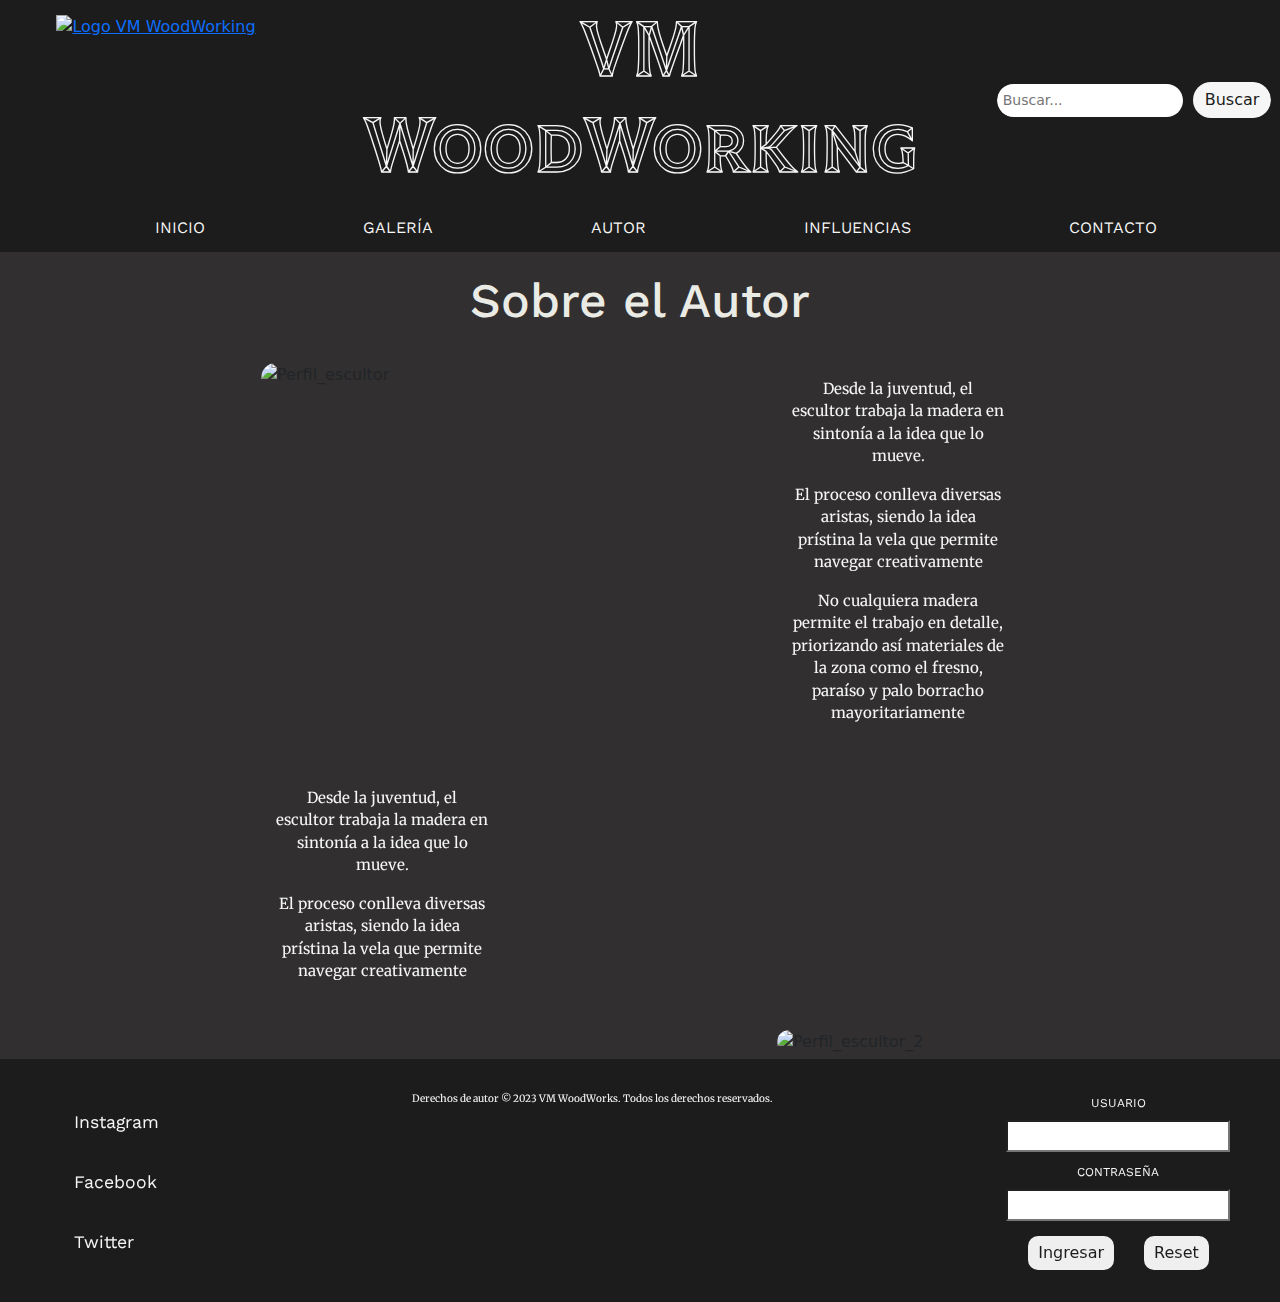
==== pages/autor.html @ 82c04dfb "cambios varios en secciones y responsive" ====
<!DOCTYPE html>
<html lang="en">

<head>
    <meta charset="UTF-8">
    <meta name="viewport" content="width=device-width, initial-scale=1.0">
    <link rel="stylesheet" href="../css/style.css">
    <title>Autor | VM WoodWorking</title>
    <meta name="keywords" content="madera, artesania, woodworking, woodcarver, victor mangold, santa fe, argentina">
    <link rel="stylesheet" href="https://cdnjs.cloudflare.com/ajax/libs/font-awesome/6.4.2/css/all.min.css"
        integrity="sha512-z3gLpd7yknf1YoNbCzqRKc4qyor8gaKU1qmn+CShxbuBusANI9QpRohGBreCFkKxLhei6S9CQXFEbbKuqLg0DA=="
        crossorigin="anonymous" referrerpolicy="no-referrer" />
</head>

<body>
    <header class="header">
        <div class="container-header">
            <div class="logo">
                <a href="../index.html">
                    <img class="logo-imagen" src="../img/Logo VM WoodWorking (1).png" alt="Logo VM WoodWorking">
                </a>
            </div>
            <div class="titulo">
                <nav class="container-title">
                    <h1 class="responsive-title">VM WoodWorking</h1>
                </nav>
            </div>
            <div class="searchbar">
                <form action="/buscar" method="get">
                    <input type="text" name="q" placeholder="Buscar...">
                    <input type="submit" value="Buscar">
                </form>
            </div>
            <div class="area-menu-header">
                <nav>
                    <ul class="menu-header">
                        <li><a href="../index.html">INICIO</a></li>
                        <li><a href="./galeria.html">GALERÍA</a></li>
                        <li><a href="./autor.html">AUTOR</a></li>
                        <li><a href="./influencias.html">INFLUENCIAS</a></li>
                        <li><a href="./contacto.html">CONTACTO</a></li>
                    </ul>
                </nav>
            </div>
        </div>
    </header>

    <main>
        <nav class="fondo">
            <h2>Sobre el Autor</h2>
            <div class="container-perfil-autor">
                <div class="elemento foto-perfil">
                    <img class="perfil" src="../img/Perfil-Trabajo1.jpg" alt="Perfil_escultor">
                </div>
                <div class="elemento video-perfil">
                    <iframe class="video-perfil-1" width="300" height="500" src="https://www.youtube.com/embed/fjagtf6Wr90"
                        title="Video Trabajo Perfil Escultor" frameborder="0"
                        allow="accelerometer; autoplay; clipboard-write; encrypted-media; gyroscope; picture-in-picture; web-share"
                        allowfullscreen>
                    </iframe>
                </div>
                <div class="elemento foto-perfil-2">
                    <img class="perfil" src="../img/13_Detalle_1.jpg" alt="Perfil_escultor_2">
                </div>
                <div class="elemento small-text">
                    <nav class="texto-perfil">
                        <p>Desde la juventud, el escultor trabaja la madera en sintonía a la idea que lo mueve.</p>
                        <p>El proceso conlleva diversas aristas, siendo la idea prístina la vela que permite navegar
                            creativamente</p>
                        <p>No cualquiera madera permite el trabajo en detalle, priorizando así materiales de la zona
                            como el
                            fresno, paraíso y palo borracho mayoritariamente</p>
                    </nav>
                </div>
                <div class="elemento small-text">
                    <nav class="texto-perfil">
                        <p>Desde la juventud, el escultor trabaja la madera en sintonía a la idea que lo mueve.</p>
                        <p>El proceso conlleva diversas aristas, siendo la idea prístina la vela que permite navegar
                            creativamente</p>
                    </nav>
                </div>
            </div>
        </nav>
    </main>

    <footer class="footer">
        <div class="contenedor-menu-footer-grande">
            <nav class="contenedor-menu-footer">
                <div class="redes-sociales">
                    <ul class="menu-footer">
                        <li class="menu-item">
                            <i class="fab fa-instagram"></i>
                            <a href="https://www.instagram.com/victorhugomangold/" target="_blank">Instagram</a>
                        </li>
                        <li class="menu-item">
                            <i class="fab fa-facebook"></i>
                            <a href="https://www.facebook.com/victorhugo.mangold" target="_blank">Facebook</a>
                        </li>
                        <li class="menu-item">
                            <i class="fab fa-twitter"></i>
                            <a href="#">Twitter</a>
                        </li>
                    </ul>
            </nav>
        </div>
        <div class="mapa-copyr">
            <div class="mapa-container">
                <div>
                    <p class="footer-bottom-text">Derechos de autor © 2023 VM WoodWorks. Todos los derechos reservados.
                    </p>
                </div>
                <iframe class="mapa"
                    src="https://www.google.com/maps/embed?pb=!1m18!1m12!1m3!1d54358.90165914671!2d-60.70378567372013!3d-31.62203794835163!2m3!1f0!2f0!3f0!3m2!1i1024!2i768!4f13.1!3m3!1m2!1s0x95b5a9adc40888e1%3A0xdcf7761e8d02804a!2sSanta%20Fe%20de%20la%20Vera%20Cruz%2C%20Santa%20Fe!5e0!3m2!1ses!2sar!4v1690327235312!5m2!1ses!2sar"
                    width="250" height="150" style="border:0;" allowfullscreen="" loading="lazy"
                    referrerpolicy="no-referrer-when-downgrade">Locación</iframe>
            </div>
        </div>
        <div class="log-inicio-foot">
            <nav class="inicio-sesion-footer">
                <form action="?" method="get">
                    <div class="input-group">
                        <label>USUARIO</label>
                        <input type="text">
                        <label>CONTRASEÑA</label>
                        <input type="password">
                    </div>
                    <div class="buttons-session-footer">
                        <input type="button" value="Ingresar">
                        <input type="button" value="Reset">
                    </div>
                </form>
            </nav>
        </div>
    </footer>
    <script src="https://cdn.jsdelivr.net/npm/bootstrap@5.3.1/dist/js/bootstrap.bundle.min.js"
        integrity="sha384-HwwvtgBNo3bZJJLYd8oVXjrBZt8cqVSpeBNS5n7C8IVInixGAoxmnlMuBnhbgrkm"
        crossorigin="anonymous"></script>
</body>
</html>
---- css/style.css ----
/* TIPOGRAFIAS, VARIABLES, FUENTES, COLORES */
@import url("https://fonts.googleapis.com/css2?family=Tilt+Prism&family=Work+Sans:wght@300&display=swap");
@import url("https://fonts.googleapis.com/css2?family=Merriweather:wght@300&display=swap");
@import url("https://fonts.googleapis.com/css2?family=Tilt+Prism&display=swap");
* {
  margin: 0;
  padding: 0; }

h1, .h1 {
  color: #F6F6F6;
  font-family: "Tilt Prism", cursive;
  font-size: 4em;
  text-align: center; }

h2, .h2 {
  color: #ebebe6;
  font-family: "Work Sans", sans-serif;
  font-size: 3em;
  text-align: center;
  padding: 20px; }

h3, .h3 {
  color: #d3d3c3;
  font-family: "Work Sans", sans-serif;
  font-size: 1.375em;
  text-align: center;
  padding: 3em 0;
  letter-spacing: 0.9375em; }

h4, .h4 {
  color: #F6F6F6;
  font-family: "Merriweather", serif;
  font-size: 20px; }

header {
  width: 100%;
  height: 28vh; }

body {
  height: 55vh;
  width: 100%; }

footer {
  height: 27vh;
  width: 100%; }

.fondo h2, .fondo .h2 {
  color: #ebebe6;
  font-family: "Work Sans";
  font-size: 3em;
  text-align: center;
  padding: 20px; }

/* SECCIONES Y PAGINAS */
.container-header {
  display: grid;
  grid-template-columns: 1fr 2fr 1fr;
  grid-template-rows: 3fr 1fr;
  gap: 1em 1em;
  grid-auto-flow: row;
  grid-template-areas: "logo titulo searchbar" "area-menu-header area-menu-header area-menu-header";
  background-color: #1C1C1C;
  justify-content: center;
  align-content: center;
  align-items: center;
  justify-items: center;
  margin-bottom: 0; }
  .container-header .logo {
    grid-area: logo;
    width: fit-content;
    height: 200px;
    transition: transform 0.3s ease; }
    .container-header .logo .logo-imagen {
      height: 220px;
      padding-top: 15px;
      width: 100%;
      transition: transform 0.5s ease-in-out;
      cursor: pointer; }
      .container-header .logo .logo-imagen:hover {
        transform: scale(1.1); }
      .container-header .logo .logo-imagen img {
        height: 220px; }
  .container-header .titulo {
    grid-area: titulo;
    justify-content: center;
    display: flex;
    text-decoration: none; }
    .container-header .titulo .responsive-title {
      transition: transform 0.5s ease-in-out;
      cursor: pointer;
      color: #F6F6F6;
      font-family: "Tilt Prism";
      font-size: 5em;
      text-align: center;
      align-items: center;
      width: 100%;
      flex-wrap: nowrap; }
      .container-header .titulo .responsive-title:hover {
        transform: scale(1.1); }
  .container-header .searchbar {
    display: flex;
    align-items: center;
    grid-area: searchbar; }
    .container-header .searchbar form {
      display: flex;
      align-items: center;
      margin-left: 20px;
      border-radius: 20px;
      overflow: hidden; }
      .container-header .searchbar form input[type="text"] {
        padding: 6px;
        font-size: 14px;
        border: none;
        outline: none;
        border-radius: 20px;
        transition: border-color 0.3s ease;
        transition: transform 0.3s ease; }
        .container-header .searchbar form input[type="text"]:hover {
          border-color: #bfd4ee;
          transform: scale(0.9); }
      .container-header .searchbar form input[type="submit"] {
        padding: 6px 12px;
        background-color: #F6F6F6;
        color: #1C1C1C;
        border: none;
        cursor: pointer;
        border-radius: 20px;
        margin-left: 10px;
        transition: transform 0.3s ease; }
        .container-header .searchbar form input[type="submit"]:hover {
          transform: scale(0.9); }
  .container-header .area-menu-header {
    display: flex;
    width: 100%;
    justify-content: space-evenly;
    height: 100%;
    grid-area: area-menu-header; }
    .container-header .area-menu-header .menu-header {
      display: flex;
      margin: 0; }
      .container-header .area-menu-header .menu-header li {
        list-style: none;
        padding: 0 4em; }
        .container-header .area-menu-header .menu-header li a {
          position: relative;
          color: #F6F6F6;
          font-family: "Work Sans", sans-serif;
          font-size: 1em;
          list-style: none;
          text-decoration: none;
          margin: 0 15px;
          transition: color 0.3s ease;
          transform: 0.3s ease;
          font-weight: normal; }
          .container-header .area-menu-header .menu-header li a:hover {
            color: #f5d198;
            font-weight: bold;
            transform: scale(0.9); }
          .container-header .area-menu-header .menu-header li a::before {
            content: "";
            position: absolute;
            width: 0;
            height: 2px;
            bottom: 0;
            left: 0;
            background-color: #f5d198;
            transition: width 0.3s ease; }
          .container-header .area-menu-header .menu-header li a:hover::before {
            width: 100%; }

.main-contenido-principal {
  padding: 0px 0px;
  flex: 1;
  margin: 0; }
  .main-contenido-principal .fondo {
    margin-bottom: 0px;
    background-color: #312f2f; }
    .main-contenido-principal .fondo .imagenes {
      width: 17%;
      height: auto;
      display: inline-block;
      padding: 20px; }
    .main-contenido-principal .fondo h3, .main-contenido-principal .fondo .h3 {
      color: #d3d3c3;
      font-family: "Work Sans";
      font-size: 22px;
      text-align: center;
      padding: 3em 0;
      letter-spacing: 15px; }
    .main-contenido-principal .fondo .titulo-4 {
      display: flex;
      max-width: 80vw;
      margin: 0 auto;
      align-items: center;
      padding-bottom: 2em; }
      .main-contenido-principal .fondo .titulo-4 .texto-container {
        flex: 1;
        text-align: center;
        justify-content: center; }
        .main-contenido-principal .fondo .titulo-4 .texto-container h4, .main-contenido-principal .fondo .titulo-4 .texto-container .h4 {
          color: #F6F6F6;
          font-family: "Merryweather";
          font-size: 27px;
          text-align: center;
          padding: 25px 0 25px 0;
          text-transform: uppercase;
          box-shadow: 4px 4px 10px rgba(0, 0, 0, 0.3);
          margin: 0; }
        .main-contenido-principal .fondo .titulo-4 .texto-container p {
          color: #ebebe6;
          padding: 20px 0 20px 0;
          text-align: center;
          font-size: 18px;
          box-shadow: 4px 4px 10px rgba(0, 0, 0, 0.3);
          margin: 0; }
      .main-contenido-principal .fondo .titulo-4 .imagen-ladera-titulo-4 img {
        width: 40vw;
        height: auto;
        margin-left: 20px;
        box-shadow: 4px 4px 10px rgba(0, 0, 0, 0.3);
        border-radius: 15px;
        transition: transform 0.4 ease; }
        .main-contenido-principal .fondo .titulo-4 .imagen-ladera-titulo-4 img:hover img {
          transform: scale(0.9);
          box-shadow: 4px 4px 10px rgba(0, 0, 0, 0.3); }

.fondo {
  margin-bottom: 0px;
  background-color: #312f2f; }

.muestra {
  width: 100%;
  height: auto;
  padding: 3px;
  overflow: hidden;
  box-sizing: border-box; }

.container-galeria div {
  display: flex;
  align-items: center;
  justify-content: center;
  justify-items: center;
  padding: 2px;
  width: 100%;
  margin: 2px;
  margin-bottom: 10px; }

.container-galeria img {
  max-width: 100%;
  max-height: 100%;
  width: 300px;
  height: auto;
  border-radius: 15px;
  box-shadow: 4px 8px 10px rgba(0, 0, 0, 0.2);
  transition: transform 0.3 ease; }

.muestra-horizontal:hover {
  transform: scale(1.1); }

.muestra:hover {
  transform: scale(1.1); }

.container-galeria img.muestra-horizontal {
  width: 500px;
  display: flex;
  flex-direction: row;
  align-items: center;
  justify-content: center; }

.container-galeria {
  display: grid;
  grid-template-columns: 1fr 1fr 1fr 1fr;
  grid-template-rows: 1fr 1fr 1fr 1fr;
  gap: 5px 3px;
  grid-template-areas: "img-horizontal-1 img-horizontal-1 img-horizontal-2 img-horizontal-2" "img-vertical-1 img-vertical-2 img-vertical-3 img-vertical-4" "img-vertical-5 img-vertical-6 img-vertical-7 img-vertical-8" "img-vertical-9 img-vertical-10 img-vertical-11 img-vertical-12";
  margin: 0 auto;
  max-width: 70vw;
  padding: 5px;
  box-sizing: border-box; }

.img-horizontal-1 {
  grid-area: img-horizontal-1; }

.img-horizontal-2 {
  grid-area: img-horizontal-2; }

.img-vertical-1 {
  grid-area: img-vertical-1; }

.img-vertical-2 {
  grid-area: img-vertical-2; }

.img-vertical-3 {
  grid-area: img-vertical-3; }

.img-vertical-4 {
  grid-area: img-vertical-4; }

.img-vertical-5 {
  grid-area: img-vertical-5; }

.img-vertical-6 {
  grid-area: img-vertical-6; }

.img-vertical-7 {
  grid-area: img-vertical-7; }

.img-vertical-8 {
  grid-area: img-vertical-8; }

.img-vertical-9 {
  grid-area: img-vertical-9; }

.img-vertical-10 {
  grid-area: img-vertical-10; }

.img-vertical-11 {
  grid-area: img-vertical-11; }

.img-vertical-12 {
  grid-area: img-vertical-12; }

.fondo {
  margin-bottom: 0px;
  background-color: #312f2f; }

.perfil {
  width: 100%;
  height: 100%;
  display: flex;
  margin: 5px 5px;
  margin: 0;
  padding: 0;
  border-radius: 15px; }

.video-perfil iframe {
  width: 100%;
  height: 80%;
  padding: 0%;
  border-radius: 15px; }

.video-perfil {
  grid-area: video-1; }

.foto-perfil {
  width: 100%;
  height: 90%; }

.texto-perfil {
  color: #F6F6F6;
  font-family: "Merriweather", serif;
  font-size: 15px;
  padding: 15px;
  text-align: center; }

.container-perfil-autor div {
  max-width: 250px;
  max-height: 100%; }

.container-perfil-autor {
  display: grid;
  grid-template-columns: 1fr 1fr 1fr;
  grid-template-rows: 1fr 1fr 1fr;
  gap: 1em 1em;
  grid-auto-flow: row;
  grid-template-rows: auto;
  grid-template-areas: "Foto-perfil-1 video-1 texto-2" "texto-1 video-1 texto-2" "texto-1 video-1 foto-perfil-2";
  margin: 0 auto;
  max-width: 60vw;
  padding: 5px; }

.Foto-perfil-1 {
  grid-area: Foto-perfil-1; }

.foto-perfil-2 {
  grid-area: foto-perfil-2; }

.texto-1 {
  grid-area: texto-1; }

.texto-2 {
  grid-area: texto-2; }

.video-1 {
  grid-area: video-1; }

.fondo {
  margin-bottom: 0px;
  background-color: #312f2f; }

.container-grid-img-influencias {
  display: grid;
  padding: 5px;
  padding-bottom: 10px;
  margin: 20px auto;
  margin-bottom: 0;
  width: 1500px;
  height: 1100px; }

.container-grid-img-influencias div {
  margin: 2px;
  overflow: hidden; }

.container-grid-img-influencias div img {
  width: 100%;
  height: 100%;
  object-fit: cover;
  border-radius: 25px; }

.container-grid-img-influencias div p {
  font-size: 30px;
  color: whitesmoke;
  font-family: "Work Sans", sans-serif;
  font-size: 22px;
  text-justify: distribute-all-lines; }

.container-grid-img-influencias {
  display: grid;
  grid-template-columns: 1.5fr 1fr 1fr 1fr;
  grid-template-rows: 1fr 1.5fr 1.5fr;
  gap: 5px 5px;
  grid-auto-flow: row;
  grid-template-areas: "imagen-influencia-1 imagen-influencia-2 imagen-influencia-2 imagen-influencia-2" "texto-influencia-1 imagen-influencia-7 imagen-influencia-3 imagen-influencia-3" "imagen-influencia-4 texto-influencia-3 imagen-influencia-5 imagen-influencia-6"; }

.texto-influencia-1 {
  grid-area: texto-influencia-1; }

.imagen-influencia-1 {
  grid-area: imagen-influencia-1; }

.imagen-influencia-2 {
  grid-area: imagen-influencia-2; }

.imagen-influencia-3 {
  grid-area: imagen-influencia-3; }

.imagen-influencia-4 {
  grid-area: imagen-influencia-4; }

.texto-influencia-3 {
  grid-area: texto-influencia-3; }

.imagen-influencia-5 {
  grid-area: imagen-influencia-5; }

.texto-influencia-2 {
  grid-area: texto-influencia-2; }

.imagen-influencia-6 {
  grid-area: imagen-influencia-6; }

.fondo {
  margin-bottom: 0px;
  background-color: #312f2f; }

.about-centrar {
  display: flexbox;
  justify-content: center;
  align-items: center;
  text-align: center; }

.about-centrar input {
  border-radius: 15px;
  padding: 2px 10px; }

.about-centrar label {
  font-family: "Merriweather", serif;
  color: #F6F6F6; }

.about-centrar select {
  border-radius: 15px; }

.comentarios {
  height: 100px;
  width: 300px; }

.footer {
  background-color: #1C1C1C;
  padding: 0;
  margin-top: 0;
  margin-bottom: 0;
  display: flex;
  justify-content: space-between;
  align-items: center; }
  .footer .contenedor-menu-footer-grande {
    display: flex;
    align-items: center;
    justify-content: space-between;
    gap: 20px; }
    .footer .contenedor-menu-footer-grande .contenedor-menu-footer {
      display: flex;
      align-items: center;
      gap: 30px; }
      .footer .contenedor-menu-footer-grande .contenedor-menu-footer .redes-sociales {
        grid-area: redes-sociales; }
        .footer .contenedor-menu-footer-grande .contenedor-menu-footer .redes-sociales .menu-footer {
          color: #F6F6F6;
          font-size: 1.1rem;
          font-family: "Work Sans";
          text-decoration: none;
          padding-top: 4px;
          margin: 2px;
          margin-left: 25px; }
          .footer .contenedor-menu-footer-grande .contenedor-menu-footer .redes-sociales .menu-footer .menu-item {
            padding: 20px;
            margin: 0;
            list-style-type: none;
            padding: 5px;
            margin: 0;
            transition: transform 0.3s ease; }
            .footer .contenedor-menu-footer-grande .contenedor-menu-footer .redes-sociales .menu-footer .menu-item:hover {
              transform: scale(1.1); }
            .footer .contenedor-menu-footer-grande .contenedor-menu-footer .redes-sociales .menu-footer .menu-item a {
              display: inline-block;
              margin-bottom: 0;
              list-style-type: none;
              color: #F6F6F6;
              padding: 12px;
              text-decoration: none; }
  .footer .mapa-copyr {
    grid-area: mapa-copyr; }
    .footer .mapa-copyr .mapa-container {
      width: 100%;
      margin-bottom: 10px;
      margin-top: 10px;
      transition: transform 1 ease; }
      .footer .mapa-copyr .mapa-container .footer-bottom-text {
        text-align: center;
        margin-top: 20px;
        color: #F6F6F6;
        font-family: "Merriweather", serif;
        text-decoration: none;
        list-style-type: none;
        font-size: 10px;
        padding: 8px; }
      .footer .mapa-copyr .mapa-container .mapa {
        width: 100%;
        height: 100%;
        border: 0;
        margin-bottom: 0; }
        .footer .mapa-copyr .mapa-container .mapa:hover {
          transform: scale(0.9);
          animation: scaleOnce 0.3s ease forwards; }

@keyframes scaleOnce {
  0% {
    transform: scale(1); }
  100% {
    transform: scale(0.9); } }
  .footer .log-inicio-foot {
    grid-area: log-inicio-foot; }
    .footer .log-inicio-foot .inicio-sesion-footer {
      margin-right: 50px; }
      .footer .log-inicio-foot .inicio-sesion-footer form {
        display: flex;
        flex-direction: column; }
        .footer .log-inicio-foot .inicio-sesion-footer form .input-group {
          display: flex;
          flex-direction: column;
          gap: 8px;
          border-radius: 20px; }
          .footer .log-inicio-foot .inicio-sesion-footer form .input-group label {
            font-family: "Work Sans";
            font-size: 12px;
            color: #F6F6F6;
            text-decoration: none;
            padding-top: 3px;
            margin: 0;
            align-self: center; }
          .footer .log-inicio-foot .inicio-sesion-footer form .input-group input[type="text"],
          .footer .log-inicio-foot .inicio-sesion-footer form .input-group input[type="password"] {
            padding: 2px 10px;
            transition: transform 0.3 ease; }
            .footer .log-inicio-foot .inicio-sesion-footer form .input-group input[type="text"]:hover,
            .footer .log-inicio-foot .inicio-sesion-footer form .input-group input[type="password"]:hover {
              transform: scale(1.1); }
        .footer .log-inicio-foot .inicio-sesion-footer form .buttons-session-footer {
          display: flex;
          gap: 30px;
          justify-content: center;
          margin-top: 15px; }
          .footer .log-inicio-foot .inicio-sesion-footer form .buttons-session-footer input[type="button"] {
            border-radius: 10px;
            padding: 5px 10px;
            color: #1C1C1C;
            border: none;
            cursor: pointer;
            transition: transform 0.3 ease; }
            .footer .log-inicio-foot .inicio-sesion-footer form .buttons-session-footer input[type="button"]:hover {
              transform: scale(0.9); }

/* MEDIA QUERIES - RESPONSIVE */
@media only screen and (min-width: 768px) and (max-width: 1024px) {
  .titulo h1, .titulo .h1 {
    font-size: 4em;
    color: #F6F6F6; }
  .logo .logo-imagen {
    width: 100%;
    height: 150px; }
  .menu-header {
    display: flex; } }

@media only screen and (max-width: 768px) {
  header {
    height: 30%;
    width: 100%; }
  body {
    height: 55%;
    width: 100%; }
  footer {
    height: 15%;
    width: 100%; }
  .container-header {
    grid-template-areas: "logo" "titulo" "searchbar" "area-menu-header"; }
  .fondo h3, .fondo .h3 {
    font-size: 10px;
    letter-spacing: 5px;
    color: #d3d3c3; }
  .responsive-title {
    font-size: 15px; }
  .logo {
    max-height: 100px; }
  .logo .logo-imagen {
    width: 100%;
    height: 90px; }
  .logo {
    margin-bottom: 0px;
    padding: 0; }
  .container-header .searchbar {
    display: none;
    width: 100px;
    height: 100%; }
  .menu-header {
    display: inline-flex;
    flex-wrap: wrap;
    gap: 0;
    font-size: 5px;
    padding: 0;
    margin: 0; }
  .menu-header li a {
    gap: 0;
    font-size: 4px; }
  .menu-footer li a {
    font-size: 15px;
    width: 40px; }
  .mapa-container p {
    font-size: 7px; }
  .mapa-container .mapa {
    height: 100px; }
  .inicio-sesion-footer form {
    width: 100px;
    font-size: 15px; }
  .inicio-sesion-footer form {
    width: 100px;
    font-size: 9px; }
  .logo .logo-imagen {
    width: 100%;
    height: 90px;
    margin-top: 20px; }
  .menu-footer li a {
    font-size: 10px;
    width: 15px; }
  .mapa-container .mapa {
    height: 70px; }
  .inicio-sesion-footer form {
    width: 60px;
    font-size: 8px; }
  .buttons-session-footer {
    width: 70px;
    font-size: 9px; }
  .inicio-sesion-footer .input-group label {
    font-size: 8px; }
  .buttons-session-footer input[type="button"] {
    width: 30px;
    font-size: 7px;
    gap: 4px;
    padding: 0 0; }
  .contenedor-menu-footer {
    gap: 2px; } }

@media (max-width: 490px) {
  header {
    height: 20%;
    width: 100%; }
  body {
    height: 45%;
    width: 100%;
    overflow-x: hidden; }
  footer {
    height: 35%;
    width: 100%; }
  /* Header - Responsive */
  .header {
    margin-bottom: 0;
    margin-top: 0;
    justify-content: center;
    align-items: center; }
    .header .container-header {
      grid-template-areas: "logo" "titulo" "searchbar" "area-menu-header";
      max-height: 15em;
      display: flex;
      flex-direction: column;
      justify-content: space-between;
      align-items: center;
      padding-bottom: 10px; }
      .header .container-header .logo {
        display: inline-flex;
        flex-direction: row; }
        .header .container-header .logo .logo-imagen {
          width: 100%;
          max-height: 7rem;
          margin-top: 5px; }
      .header .container-header .titulo {
        flex: 1; }
        .header .container-header .titulo h1, .header .container-header .titulo .h1 {
          font-size: 25px;
          padding-left: 5px; }
      .header .container-header .area-menu-header nav .menu-header li {
        padding: 0;
        margin: 0;
        background-color: #1C1C1C; }
      .header .container-header .menu-header li a {
        font-size: 8px;
        gap: 0;
        margin-top: 0;
        padding: 0; }
  /* Main */
  .main-contenido-principal .fondo h3, .main-contenido-principal .fondo .h3 {
    font-size: 15px; }
  .main-contenido-principal .fondo .titulo-4 .texto-container h4, .main-contenido-principal .fondo .titulo-4 .texto-container .h4 {
    font-size: 1.1rem;
    text-align: center; }
  .main-contenido-principal .fondo .titulo-4 .texto-container p {
    font-size: 12px;
    text-align: center; }
  /* Footer - Responsive */
  .footer .contenedor-menu-footer-grande {
    display: flex;
    align-items: center;
    justify-content: space-between;
    gap: 8px; }
    .footer .contenedor-menu-footer-grande .redes-sociales {
      display: flex;
      flex-direction: column;
      align-items: center;
      justify-content: center;
      height: 10em;
      width: auto;
      border: red solid 2px;
      flex-basis: calc(33.33% - 20px);
      margin-right: 10px; }
      .footer .contenedor-menu-footer-grande .redes-sociales .menu-footer {
        height: 8em;
        width: 4em;
        display: table-column;
        justify-content: center; }
        .footer .contenedor-menu-footer-grande .redes-sociales .menu-footer li {
          font-size: 7px;
          text-align: left;
          flex-direction: column; }
          .footer .contenedor-menu-footer-grande .redes-sociales .menu-footer li a {
            font-size: 0; }
          .footer .contenedor-menu-footer-grande .redes-sociales .menu-footer li i {
            font-size: 12px; }
  .footer .mapa-copyr {
    display: flex;
    flex-direction: column;
    align-items: center;
    justify-content: center;
    width: auto;
    margin-top: 0;
    border: red solid 2px;
    height: 10em;
    flex-basis: calc(33.33% - 20px);
    margin-right: 10px; }
    .footer .mapa-copyr .mapa-container {
      text-align: center;
      height: 6em;
      width: 8em;
      padding-bottom: 10px; }
      .footer .mapa-copyr .mapa-container .mapa {
        height: 100%;
        width: 100%;
        padding-bottom: 10px; }
      .footer .mapa-copyr .mapa-container .footer-bottom-text {
        font-size: 8px;
        text-align: center;
        margin-top: 0;
        margin: 0;
        color: #F6F6F6;
        font-family: "Merriweather", serif;
        text-decoration: none;
        list-style-type: none;
        padding: 5px; }
  .footer .log-inicio-foot {
    display: flex;
    flex-direction: column;
    align-items: center;
    justify-content: center;
    height: 10em;
    width: 7em;
    border: red solid 2px;
    flex-basis: calc(33.33% - 20px);
    margin-right: 10px; }
    .footer .log-inicio-foot .inicio-sesion-footer form {
      width: 100%;
      text-align: center;
      font-size: 8px;
      justify-content: center;
      margin-left: 20px;
      align-content: center; }
      .footer .log-inicio-foot .inicio-sesion-footer form .input-group {
        gap: 1px;
        align-content: center; }
        .footer .log-inicio-foot .inicio-sesion-footer form .input-group label {
          text-align: center;
          font-size: 8px; }
        .footer .log-inicio-foot .inicio-sesion-footer form .input-group input[type="text"],
        .footer .log-inicio-foot .inicio-sesion-footer form .input-group input[type="password"] {
          width: 60%;
          height: 12px;
          box-sizing: border-box;
          margin: 0;
          padding: 6px 5px;
          transition: transform 0.3s ease;
          border: 1px solid #ccc;
          outline: none; }
    .footer .log-inicio-foot .buttons-session-footer {
      display: flex;
      margin-top: 8px;
      margin-left: 20px;
      gap: 4px;
      align-content: center;
      align-items: center;
      justify-items: center; }
      .footer .log-inicio-foot .buttons-session-footer input[type="button"] {
        font-size: 8px;
        height: auto;
        padding: 4px 10px;
        text-align: center;
        display: flex;
        align-items: center;
        justify-content: center; }
  /* Main Index - Responsive */
  .carousel-inner {
    display: flex;
    justify-content: space-around; }
  .carousel-item {
    text-align: center; }
  .carousel-item img {
    max-width: 70%;
    height: auto; }
  .titulo-4 {
    flex-direction: column; }
  .titulo-4 .texto-container h4, .titulo-4 .texto-container .h4 {
    font-size: 1em; }
  .titulo-4 .texto-container p {
    font-size: 10px; }
  /* Autor - Responsive */
  .fondo h2, .fondo .h2 {
    font-size: 1.5em;
    color: #F6F6F6; }
  .container-perfil-autor {
    width: 90%;
    margin: 0 auto;
    margin-bottom: 0;
    display: flex;
    justify-content: center;
    align-items: center;
    flex-direction: column;
    gap: 0; }
  .elemento {
    width: 80%;
    margin-bottom: 5px;
    height: 280px;
    display: flex;
    flex-direction: column; }
  .foto-perfil {
    order: 1; }
  .small-text {
    order: 2; }
  .foto-perfil-2 {
    order: 4; }
  .small-text {
    order: 1;
    margin-top: 5px; }
  .video-perfil-1 {
    order: 5; }
  .foto-perfil,
  .foto-perfil-2,
  .video-perfil-1 {
    margin-bottom: 0;
    padding-bottom: 0;
    height: 100%; }
  .foto-perfil img,
  .foto-perfil-2 img,
  .video-perfil-1 {
    width: 100%;
    height: 100%;
    max-width: 100%; }
  .texto-perfil,
  .small-text p {
    font-size: 10px;
    padding: 5px;
    flex-grow: 1;
    width: 100%;
    max-width: 100%;
    height: 70px;
    margin: 0; }
  .texto-perfil {
    align-self: flex-start; }
  .video-1 {
    width: 100%; }
  .elemento img,
  .elemento p {
    margin: 0;
    margin-bottom: 10px; }
  /* Influencias - Responsive */
  .fondo {
    display: block;
    max-width: 100%;
    margin: 0 auto; }
  .container-grid-img-influencias {
    display: flex;
    flex-direction: column;
    text-align: center;
    align-items: center;
    max-width: 60%;
    object-fit: contain; }
  .container-grid-img-influencias .texto-influencia p {
    font-size: 12px;
    text-align: center;
    margin: 5px;
    padding: 10px 0;
    overflow: auto;
    max-height: 150px; }
  .container-grid-img-influencias .texto-influencia-3 p {
    font-size: 12px;
    text-align: center;
    margin-bottom: 10px;
    margin: 5px;
    padding: 10px 0;
    overflow: auto;
    max-height: 150px; }
  .texto-influencia,
  .imagen-influencia-1,
  .imagen-influencia-2,
  .imagen-influencia-3,
  .imagen-influencia-4,
  .texto-influencia-3,
  .imagen-influencia-5,
  .imagen-influencia-6,
  .imagen-influencia-7 {
    margin: 10px 0;
    width: 100%;
    box-sizing: border-box; }
  .imagen-influencia-2 {
    display: none; }
  .imagen-influencia-6 img,
  .imagen-influencia-7 img {
    object-fit: scale-down;
    max-width: 100%;
    height: auto; }
  .imagen-influencia-1 img,
  .imagen-influencia-2 img,
  .imagen-influencia-3 img,
  .imagen-influencia-4 img,
  .texto-influencia-3 img,
  .imagen-influencia-5 img,
  .imagen-influencia-6 img,
  .imagen-influencia-7 img {
    object-fit: contain;
    margin-top: 5px; }
  .influ {
    max-width: 100%;
    height: auto;
    object-fit: scale-down; }
  /* Comentarios - Responsive */
  .about-centrar label {
    font-size: 12px; }
  .about-centrar input not:comentarios {
    height: 60%; }
  .comentarios {
    width: 60%; } }

/* BOOTSTRAP */
.carousel-inner .carousel-item {
  width: 100%;
  height: auto;
  align-content: center;
  align-items: center;
  justify-content: center;
  text-align: center; }

.carousel-inner {
  margin: 0 auto; }

.container .carousel {
  justify-content: space-evenly;
  justify-items: center; }

.carousel-item img {
  max-width: 40%;
  height: auto;
  margin: auto; }

/*!
   * Bootstrap  v5.3.1 (https://getbootstrap.com/)
   * Copyright 2011-2023 The Bootstrap Authors
   * Licensed under MIT (https://github.com/twbs/bootstrap/blob/main/LICENSE)
   */
:root,
[data-bs-theme="light"] {
  --bs-blue: #0d6efd;
  --bs-indigo: #6610f2;
  --bs-purple: #6f42c1;
  --bs-pink: #d63384;
  --bs-red: #dc3545;
  --bs-orange: #fd7e14;
  --bs-yellow: #ffc107;
  --bs-green: #198754;
  --bs-teal: #20c997;
  --bs-cyan: #0dcaf0;
  --bs-black: #000;
  --bs-white: #fff;
  --bs-gray: #6c757d;
  --bs-gray-dark: #343a40;
  --bs-gray-100: #f8f9fa;
  --bs-gray-200: #e9ecef;
  --bs-gray-300: #dee2e6;
  --bs-gray-400: #ced4da;
  --bs-gray-500: #adb5bd;
  --bs-gray-600: #6c757d;
  --bs-gray-700: #495057;
  --bs-gray-800: #343a40;
  --bs-gray-900: #212529;
  --bs-primary: #0d6efd;
  --bs-secondary: #6c757d;
  --bs-success: #198754;
  --bs-info: #0dcaf0;
  --bs-warning: #ffc107;
  --bs-danger: #dc3545;
  --bs-light: #f8f9fa;
  --bs-dark: #212529;
  --bs-primary-rgb: 13, 110, 253;
  --bs-secondary-rgb: 108, 117, 125;
  --bs-success-rgb: 25, 135, 84;
  --bs-info-rgb: 13, 202, 240;
  --bs-warning-rgb: 255, 193, 7;
  --bs-danger-rgb: 220, 53, 69;
  --bs-light-rgb: 248, 249, 250;
  --bs-dark-rgb: 33, 37, 41;
  --bs-primary-text-emphasis: #052c65;
  --bs-secondary-text-emphasis: #2b2f32;
  --bs-success-text-emphasis: #0a3622;
  --bs-info-text-emphasis: #055160;
  --bs-warning-text-emphasis: #664d03;
  --bs-danger-text-emphasis: #58151c;
  --bs-light-text-emphasis: #495057;
  --bs-dark-text-emphasis: #495057;
  --bs-primary-bg-subtle: #cfe2ff;
  --bs-secondary-bg-subtle: #e2e3e5;
  --bs-success-bg-subtle: #d1e7dd;
  --bs-info-bg-subtle: #cff4fc;
  --bs-warning-bg-subtle: #fff3cd;
  --bs-danger-bg-subtle: #f8d7da;
  --bs-light-bg-subtle: #fcfcfd;
  --bs-dark-bg-subtle: #ced4da;
  --bs-primary-border-subtle: #9ec5fe;
  --bs-secondary-border-subtle: #c4c8cb;
  --bs-success-border-subtle: #a3cfbb;
  --bs-info-border-subtle: #9eeaf9;
  --bs-warning-border-subtle: #ffe69c;
  --bs-danger-border-subtle: #f1aeb5;
  --bs-light-border-subtle: #e9ecef;
  --bs-dark-border-subtle: #adb5bd;
  --bs-white-rgb: 255, 255, 255;
  --bs-black-rgb: 0, 0, 0;
  --bs-font-sans-serif: system-ui, -apple-system, "Segoe UI", Roboto, "Helvetica Neue", "Noto Sans", "Liberation Sans", Arial, sans-serif, "Apple Color Emoji", "Segoe UI Emoji", "Segoe UI Symbol", "Noto Color Emoji";
  --bs-font-monospace: SFMono-Regular, Menlo, Monaco, Consolas, "Liberation Mono", "Courier New", monospace;
  --bs-gradient: linear-gradient(180deg, rgba(255, 255, 255, 0.15), rgba(255, 255, 255, 0));
  --bs-body-font-family: var(--bs-font-sans-serif);
  --bs-body-font-size: 1rem;
  --bs-body-font-weight: 400;
  --bs-body-line-height: 1.5;
  --bs-body-color: #212529;
  --bs-body-color-rgb: 33, 37, 41;
  --bs-body-bg: #fff;
  --bs-body-bg-rgb: 255, 255, 255;
  --bs-emphasis-color: #000;
  --bs-emphasis-color-rgb: 0, 0, 0;
  --bs-secondary-color: rgba(33, 37, 41, 0.75);
  --bs-secondary-color-rgb: 33, 37, 41;
  --bs-secondary-bg: #e9ecef;
  --bs-secondary-bg-rgb: 233, 236, 239;
  --bs-tertiary-color: rgba(33, 37, 41, 0.5);
  --bs-tertiary-color-rgb: 33, 37, 41;
  --bs-tertiary-bg: #f8f9fa;
  --bs-tertiary-bg-rgb: 248, 249, 250;
  --bs-heading-color: inherit;
  --bs-link-color: #0d6efd;
  --bs-link-color-rgb: 13, 110, 253;
  --bs-link-decoration: underline;
  --bs-link-hover-color: #0a58ca;
  --bs-link-hover-color-rgb: 10, 88, 202;
  --bs-code-color: #d63384;
  --bs-highlight-bg: #fff3cd;
  --bs-border-width: 1px;
  --bs-border-style: solid;
  --bs-border-color: #dee2e6;
  --bs-border-color-translucent: rgba(0, 0, 0, 0.175);
  --bs-border-radius: 0.375rem;
  --bs-border-radius-sm: 0.25rem;
  --bs-border-radius-lg: 0.5rem;
  --bs-border-radius-xl: 1rem;
  --bs-border-radius-xxl: 2rem;
  --bs-border-radius-2xl: var(--bs-border-radius-xxl);
  --bs-border-radius-pill: 50rem;
  --bs-box-shadow: 0 0.5rem 1rem rgba(0, 0, 0, 0.15);
  --bs-box-shadow-sm: 0 0.125rem 0.25rem rgba(0, 0, 0, 0.075);
  --bs-box-shadow-lg: 0 1rem 3rem rgba(0, 0, 0, 0.175);
  --bs-box-shadow-inset: inset 0 1px 2px rgba(0, 0, 0, 0.075);
  --bs-focus-ring-width: 0.25rem;
  --bs-focus-ring-opacity: 0.25;
  --bs-focus-ring-color: rgba(13, 110, 253, 0.25);
  --bs-form-valid-color: #198754;
  --bs-form-valid-border-color: #198754;
  --bs-form-invalid-color: #dc3545;
  --bs-form-invalid-border-color: #dc3545; }

[data-bs-theme="dark"] {
  color-scheme: dark;
  --bs-body-color: #dee2e6;
  --bs-body-color-rgb: 222, 226, 230;
  --bs-body-bg: #212529;
  --bs-body-bg-rgb: 33, 37, 41;
  --bs-emphasis-color: #fff;
  --bs-emphasis-color-rgb: 255, 255, 255;
  --bs-secondary-color: rgba(222, 226, 230, 0.75);
  --bs-secondary-color-rgb: 222, 226, 230;
  --bs-secondary-bg: #343a40;
  --bs-secondary-bg-rgb: 52, 58, 64;
  --bs-tertiary-color: rgba(222, 226, 230, 0.5);
  --bs-tertiary-color-rgb: 222, 226, 230;
  --bs-tertiary-bg: #2b3035;
  --bs-tertiary-bg-rgb: 43, 48, 53;
  --bs-primary-text-emphasis: #6ea8fe;
  --bs-secondary-text-emphasis: #a7acb1;
  --bs-success-text-emphasis: #75b798;
  --bs-info-text-emphasis: #6edff6;
  --bs-warning-text-emphasis: #ffda6a;
  --bs-danger-text-emphasis: #ea868f;
  --bs-light-text-emphasis: #f8f9fa;
  --bs-dark-text-emphasis: #dee2e6;
  --bs-primary-bg-subtle: #031633;
  --bs-secondary-bg-subtle: #161719;
  --bs-success-bg-subtle: #051b11;
  --bs-info-bg-subtle: #032830;
  --bs-warning-bg-subtle: #332701;
  --bs-danger-bg-subtle: #2c0b0e;
  --bs-light-bg-subtle: #343a40;
  --bs-dark-bg-subtle: #1a1d20;
  --bs-primary-border-subtle: #084298;
  --bs-secondary-border-subtle: #41464b;
  --bs-success-border-subtle: #0f5132;
  --bs-info-border-subtle: #087990;
  --bs-warning-border-subtle: #997404;
  --bs-danger-border-subtle: #842029;
  --bs-light-border-subtle: #495057;
  --bs-dark-border-subtle: #343a40;
  --bs-heading-color: inherit;
  --bs-link-color: #6ea8fe;
  --bs-link-hover-color: #8bb9fe;
  --bs-link-color-rgb: 110, 168, 254;
  --bs-link-hover-color-rgb: 139, 185, 254;
  --bs-code-color: #e685b5;
  --bs-border-color: #495057;
  --bs-border-color-translucent: rgba(255, 255, 255, 0.15);
  --bs-form-valid-color: #75b798;
  --bs-form-valid-border-color: #75b798;
  --bs-form-invalid-color: #ea868f;
  --bs-form-invalid-border-color: #ea868f; }

*,
*::before,
*::after {
  box-sizing: border-box; }

@media (prefers-reduced-motion: no-preference) {
  :root {
    scroll-behavior: smooth; } }

body {
  margin: 0;
  font-family: var(--bs-body-font-family);
  font-size: var(--bs-body-font-size);
  font-weight: var(--bs-body-font-weight);
  line-height: var(--bs-body-line-height);
  color: var(--bs-body-color);
  text-align: var(--bs-body-text-align);
  background-color: var(--bs-body-bg);
  -webkit-text-size-adjust: 100%;
  -webkit-tap-highlight-color: rgba(0, 0, 0, 0); }

hr {
  margin: 1rem 0;
  color: inherit;
  border: 0;
  border-top: var(--bs-border-width) solid;
  opacity: 0.25; }

h1, .h1, h2, .h2, h3, .h3, h4, .h4, h5, .h5, h6, .h6 {
  margin-top: 0;
  margin-bottom: 0.5rem;
  font-weight: 500;
  line-height: 1.2;
  color: var(--bs-heading-color); }

h1, .h1 {
  font-size: calc(1.375rem + 1.5vw); }
  @media (min-width: 1200px) {
    h1, .h1 {
      font-size: 2.5rem; } }

h2, .h2 {
  font-size: calc(1.325rem + 0.9vw); }
  @media (min-width: 1200px) {
    h2, .h2 {
      font-size: 2rem; } }

h3, .h3 {
  font-size: calc(1.3rem + 0.6vw); }
  @media (min-width: 1200px) {
    h3, .h3 {
      font-size: 1.75rem; } }

h4, .h4 {
  font-size: calc(1.275rem + 0.3vw); }
  @media (min-width: 1200px) {
    h4, .h4 {
      font-size: 1.5rem; } }

h5, .h5 {
  font-size: 1.25rem; }

h6, .h6 {
  font-size: 1rem; }

p {
  margin-top: 0;
  margin-bottom: 1rem; }

abbr[title] {
  text-decoration: underline dotted;
  cursor: help;
  text-decoration-skip-ink: none; }

address {
  margin-bottom: 1rem;
  font-style: normal;
  line-height: inherit; }

ol,
ul {
  padding-left: 2rem; }

ol,
ul,
dl {
  margin-top: 0;
  margin-bottom: 1rem; }

ol ol,
ul ul,
ol ul,
ul ol {
  margin-bottom: 0; }

dt {
  font-weight: 700; }

dd {
  margin-bottom: .5rem;
  margin-left: 0; }

blockquote {
  margin: 0 0 1rem; }

b,
strong {
  font-weight: bolder; }

small, .small {
  font-size: 0.875em; }

mark, .mark {
  padding: 0.1875em;
  background-color: var(--bs-highlight-bg); }

sub,
sup {
  position: relative;
  font-size: 0.75em;
  line-height: 0;
  vertical-align: baseline; }

sub {
  bottom: -.25em; }

sup {
  top: -.5em; }

a {
  color: rgba(var(--bs-link-color-rgb), var(--bs-link-opacity, 1));
  text-decoration: underline; }
  a:hover {
    --bs-link-color-rgb: var(--bs-link-hover-color-rgb); }

a:not([href]):not([class]), a:not([href]):not([class]):hover {
  color: inherit;
  text-decoration: none; }

pre,
code,
kbd,
samp {
  font-family: var(--bs-font-monospace);
  font-size: 1em; }

pre {
  display: block;
  margin-top: 0;
  margin-bottom: 1rem;
  overflow: auto;
  font-size: 0.875em; }
  pre code {
    font-size: inherit;
    color: inherit;
    word-break: normal; }

code {
  font-size: 0.875em;
  color: var(--bs-code-color);
  word-wrap: break-word; }
  a > code {
    color: inherit; }

kbd {
  padding: 0.1875rem 0.375rem;
  font-size: 0.875em;
  color: var(--bs-body-bg);
  background-color: var(--bs-body-color);
  border-radius: 0.25rem; }
  kbd kbd {
    padding: 0;
    font-size: 1em; }

figure {
  margin: 0 0 1rem; }

img,
svg {
  vertical-align: middle; }

table {
  caption-side: bottom;
  border-collapse: collapse; }

caption {
  padding-top: 0.5rem;
  padding-bottom: 0.5rem;
  color: var(--bs-secondary-color);
  text-align: left; }

th {
  text-align: inherit;
  text-align: -webkit-match-parent; }

thead,
tbody,
tfoot,
tr,
td,
th {
  border-color: inherit;
  border-style: solid;
  border-width: 0; }

label {
  display: inline-block; }

button {
  border-radius: 0; }

button:focus:not(:focus-visible) {
  outline: 0; }

input,
button,
select,
optgroup,
textarea {
  margin: 0;
  font-family: inherit;
  font-size: inherit;
  line-height: inherit; }

button,
select {
  text-transform: none; }

[role="button"] {
  cursor: pointer; }

select {
  word-wrap: normal; }
  select:disabled {
    opacity: 1; }

[list]:not([type="date"]):not([type="datetime-local"]):not([type="month"]):not([type="week"]):not([type="time"])::-webkit-calendar-picker-indicator {
  display: none !important; }

button,
[type="button"],
[type="reset"],
[type="submit"] {
  -webkit-appearance: button; }
  button:not(:disabled),
  [type="button"]:not(:disabled),
  [type="reset"]:not(:disabled),
  [type="submit"]:not(:disabled) {
    cursor: pointer; }

::-moz-focus-inner {
  padding: 0;
  border-style: none; }

textarea {
  resize: vertical; }

fieldset {
  min-width: 0;
  padding: 0;
  margin: 0;
  border: 0; }

legend {
  float: left;
  width: 100%;
  padding: 0;
  margin-bottom: 0.5rem;
  font-size: calc(1.275rem + 0.3vw);
  line-height: inherit; }
  @media (min-width: 1200px) {
    legend {
      font-size: 1.5rem; } }
  legend + * {
    clear: left; }

::-webkit-datetime-edit-fields-wrapper,
::-webkit-datetime-edit-text,
::-webkit-datetime-edit-minute,
::-webkit-datetime-edit-hour-field,
::-webkit-datetime-edit-day-field,
::-webkit-datetime-edit-month-field,
::-webkit-datetime-edit-year-field {
  padding: 0; }

::-webkit-inner-spin-button {
  height: auto; }

[type="search"] {
  -webkit-appearance: textfield;
  outline-offset: -2px; }

/* rtl:raw:
[type="tel"],
[type="url"],
[type="email"],
[type="number"] {
  direction: ltr;
}
*/
::-webkit-search-decoration {
  -webkit-appearance: none; }

::-webkit-color-swatch-wrapper {
  padding: 0; }

::file-selector-button {
  font: inherit;
  -webkit-appearance: button; }

output {
  display: inline-block; }

iframe {
  border: 0; }

summary {
  display: list-item;
  cursor: pointer; }

progress {
  vertical-align: baseline; }

[hidden] {
  display: none !important; }

.lead {
  font-size: 1.25rem;
  font-weight: 300; }

.display-1 {
  font-size: calc(1.625rem + 4.5vw);
  font-weight: 300;
  line-height: 1.2; }
  @media (min-width: 1200px) {
    .display-1 {
      font-size: 5rem; } }

.display-2 {
  font-size: calc(1.575rem + 3.9vw);
  font-weight: 300;
  line-height: 1.2; }
  @media (min-width: 1200px) {
    .display-2 {
      font-size: 4.5rem; } }

.display-3 {
  font-size: calc(1.525rem + 3.3vw);
  font-weight: 300;
  line-height: 1.2; }
  @media (min-width: 1200px) {
    .display-3 {
      font-size: 4rem; } }

.display-4 {
  font-size: calc(1.475rem + 2.7vw);
  font-weight: 300;
  line-height: 1.2; }
  @media (min-width: 1200px) {
    .display-4 {
      font-size: 3.5rem; } }

.display-5 {
  font-size: calc(1.425rem + 2.1vw);
  font-weight: 300;
  line-height: 1.2; }
  @media (min-width: 1200px) {
    .display-5 {
      font-size: 3rem; } }

.display-6 {
  font-size: calc(1.375rem + 1.5vw);
  font-weight: 300;
  line-height: 1.2; }
  @media (min-width: 1200px) {
    .display-6 {
      font-size: 2.5rem; } }

.list-unstyled {
  padding-left: 0;
  list-style: none; }

.list-inline {
  padding-left: 0;
  list-style: none; }

.list-inline-item {
  display: inline-block; }
  .list-inline-item:not(:last-child) {
    margin-right: 0.5rem; }

.initialism {
  font-size: 0.875em;
  text-transform: uppercase; }

.blockquote {
  margin-bottom: 1rem;
  font-size: 1.25rem; }
  .blockquote > :last-child {
    margin-bottom: 0; }

.blockquote-footer {
  margin-top: -1rem;
  margin-bottom: 1rem;
  font-size: 0.875em;
  color: #6c757d; }
  .blockquote-footer::before {
    content: "\2014\00A0"; }

.img-fluid {
  max-width: 100%;
  height: auto; }

.img-thumbnail {
  padding: 0.25rem;
  background-color: var(--bs-body-bg);
  border: var(--bs-border-width) solid var(--bs-border-color);
  border-radius: var(--bs-border-radius);
  max-width: 100%;
  height: auto; }

.figure {
  display: inline-block; }

.figure-img {
  margin-bottom: 0.5rem;
  line-height: 1; }

.figure-caption {
  font-size: 0.875em;
  color: var(--bs-secondary-color); }

.container,
.container-fluid,
.container-sm,
.container-md,
.container-lg,
.container-xl,
.container-xxl {
  --bs-gutter-x: 1.5rem;
  --bs-gutter-y: 0;
  width: 100%;
  padding-right: calc(var(--bs-gutter-x) * .5);
  padding-left: calc(var(--bs-gutter-x) * .5);
  margin-right: auto;
  margin-left: auto; }

@media (min-width: 576px) {
  .container, .container-sm {
    max-width: 540px; } }

@media (min-width: 768px) {
  .container, .container-sm, .container-md {
    max-width: 720px; } }

@media (min-width: 992px) {
  .container, .container-sm, .container-md, .container-lg {
    max-width: 960px; } }

@media (min-width: 1200px) {
  .container, .container-sm, .container-md, .container-lg, .container-xl {
    max-width: 1140px; } }

@media (min-width: 1400px) {
  .container, .container-sm, .container-md, .container-lg, .container-xl, .container-xxl {
    max-width: 1320px; } }

:root {
  --bs-breakpoint-xs: 0;
  --bs-breakpoint-sm: 576px;
  --bs-breakpoint-md: 768px;
  --bs-breakpoint-lg: 992px;
  --bs-breakpoint-xl: 1200px;
  --bs-breakpoint-xxl: 1400px; }

.row {
  --bs-gutter-x: 1.5rem;
  --bs-gutter-y: 0;
  display: flex;
  flex-wrap: wrap;
  margin-top: calc(-1 * var(--bs-gutter-y));
  margin-right: calc(-.5 * var(--bs-gutter-x));
  margin-left: calc(-.5 * var(--bs-gutter-x)); }
  .row > * {
    flex-shrink: 0;
    width: 100%;
    max-width: 100%;
    padding-right: calc(var(--bs-gutter-x) * .5);
    padding-left: calc(var(--bs-gutter-x) * .5);
    margin-top: var(--bs-gutter-y); }

.col {
  flex: 1 0 0%; }

.row-cols-auto > * {
  flex: 0 0 auto;
  width: auto; }

.row-cols-1 > * {
  flex: 0 0 auto;
  width: 100%; }

.row-cols-2 > * {
  flex: 0 0 auto;
  width: 50%; }

.row-cols-3 > * {
  flex: 0 0 auto;
  width: 33.33333%; }

.row-cols-4 > * {
  flex: 0 0 auto;
  width: 25%; }

.row-cols-5 > * {
  flex: 0 0 auto;
  width: 20%; }

.row-cols-6 > * {
  flex: 0 0 auto;
  width: 16.66667%; }

.col-auto {
  flex: 0 0 auto;
  width: auto; }

.col-1 {
  flex: 0 0 auto;
  width: 8.33333%; }

.col-2 {
  flex: 0 0 auto;
  width: 16.66667%; }

.col-3 {
  flex: 0 0 auto;
  width: 25%; }

.col-4 {
  flex: 0 0 auto;
  width: 33.33333%; }

.col-5 {
  flex: 0 0 auto;
  width: 41.66667%; }

.col-6 {
  flex: 0 0 auto;
  width: 50%; }

.col-7 {
  flex: 0 0 auto;
  width: 58.33333%; }

.col-8 {
  flex: 0 0 auto;
  width: 66.66667%; }

.col-9 {
  flex: 0 0 auto;
  width: 75%; }

.col-10 {
  flex: 0 0 auto;
  width: 83.33333%; }

.col-11 {
  flex: 0 0 auto;
  width: 91.66667%; }

.col-12 {
  flex: 0 0 auto;
  width: 100%; }

.offset-1 {
  margin-left: 8.33333%; }

.offset-2 {
  margin-left: 16.66667%; }

.offset-3 {
  margin-left: 25%; }

.offset-4 {
  margin-left: 33.33333%; }

.offset-5 {
  margin-left: 41.66667%; }

.offset-6 {
  margin-left: 50%; }

.offset-7 {
  margin-left: 58.33333%; }

.offset-8 {
  margin-left: 66.66667%; }

.offset-9 {
  margin-left: 75%; }

.offset-10 {
  margin-left: 83.33333%; }

.offset-11 {
  margin-left: 91.66667%; }

.g-0,
.gx-0 {
  --bs-gutter-x: 0; }

.g-0,
.gy-0 {
  --bs-gutter-y: 0; }

.g-1,
.gx-1 {
  --bs-gutter-x: 0.25rem; }

.g-1,
.gy-1 {
  --bs-gutter-y: 0.25rem; }

.g-2,
.gx-2 {
  --bs-gutter-x: 0.5rem; }

.g-2,
.gy-2 {
  --bs-gutter-y: 0.5rem; }

.g-3,
.gx-3 {
  --bs-gutter-x: 1rem; }

.g-3,
.gy-3 {
  --bs-gutter-y: 1rem; }

.g-4,
.gx-4 {
  --bs-gutter-x: 1.5rem; }

.g-4,
.gy-4 {
  --bs-gutter-y: 1.5rem; }

.g-5,
.gx-5 {
  --bs-gutter-x: 3rem; }

.g-5,
.gy-5 {
  --bs-gutter-y: 3rem; }

@media (min-width: 576px) {
  .col-sm {
    flex: 1 0 0%; }
  .row-cols-sm-auto > * {
    flex: 0 0 auto;
    width: auto; }
  .row-cols-sm-1 > * {
    flex: 0 0 auto;
    width: 100%; }
  .row-cols-sm-2 > * {
    flex: 0 0 auto;
    width: 50%; }
  .row-cols-sm-3 > * {
    flex: 0 0 auto;
    width: 33.33333%; }
  .row-cols-sm-4 > * {
    flex: 0 0 auto;
    width: 25%; }
  .row-cols-sm-5 > * {
    flex: 0 0 auto;
    width: 20%; }
  .row-cols-sm-6 > * {
    flex: 0 0 auto;
    width: 16.66667%; }
  .col-sm-auto {
    flex: 0 0 auto;
    width: auto; }
  .col-sm-1 {
    flex: 0 0 auto;
    width: 8.33333%; }
  .col-sm-2 {
    flex: 0 0 auto;
    width: 16.66667%; }
  .col-sm-3 {
    flex: 0 0 auto;
    width: 25%; }
  .col-sm-4 {
    flex: 0 0 auto;
    width: 33.33333%; }
  .col-sm-5 {
    flex: 0 0 auto;
    width: 41.66667%; }
  .col-sm-6 {
    flex: 0 0 auto;
    width: 50%; }
  .col-sm-7 {
    flex: 0 0 auto;
    width: 58.33333%; }
  .col-sm-8 {
    flex: 0 0 auto;
    width: 66.66667%; }
  .col-sm-9 {
    flex: 0 0 auto;
    width: 75%; }
  .col-sm-10 {
    flex: 0 0 auto;
    width: 83.33333%; }
  .col-sm-11 {
    flex: 0 0 auto;
    width: 91.66667%; }
  .col-sm-12 {
    flex: 0 0 auto;
    width: 100%; }
  .offset-sm-0 {
    margin-left: 0; }
  .offset-sm-1 {
    margin-left: 8.33333%; }
  .offset-sm-2 {
    margin-left: 16.66667%; }
  .offset-sm-3 {
    margin-left: 25%; }
  .offset-sm-4 {
    margin-left: 33.33333%; }
  .offset-sm-5 {
    margin-left: 41.66667%; }
  .offset-sm-6 {
    margin-left: 50%; }
  .offset-sm-7 {
    margin-left: 58.33333%; }
  .offset-sm-8 {
    margin-left: 66.66667%; }
  .offset-sm-9 {
    margin-left: 75%; }
  .offset-sm-10 {
    margin-left: 83.33333%; }
  .offset-sm-11 {
    margin-left: 91.66667%; }
  .g-sm-0,
  .gx-sm-0 {
    --bs-gutter-x: 0; }
  .g-sm-0,
  .gy-sm-0 {
    --bs-gutter-y: 0; }
  .g-sm-1,
  .gx-sm-1 {
    --bs-gutter-x: 0.25rem; }
  .g-sm-1,
  .gy-sm-1 {
    --bs-gutter-y: 0.25rem; }
  .g-sm-2,
  .gx-sm-2 {
    --bs-gutter-x: 0.5rem; }
  .g-sm-2,
  .gy-sm-2 {
    --bs-gutter-y: 0.5rem; }
  .g-sm-3,
  .gx-sm-3 {
    --bs-gutter-x: 1rem; }
  .g-sm-3,
  .gy-sm-3 {
    --bs-gutter-y: 1rem; }
  .g-sm-4,
  .gx-sm-4 {
    --bs-gutter-x: 1.5rem; }
  .g-sm-4,
  .gy-sm-4 {
    --bs-gutter-y: 1.5rem; }
  .g-sm-5,
  .gx-sm-5 {
    --bs-gutter-x: 3rem; }
  .g-sm-5,
  .gy-sm-5 {
    --bs-gutter-y: 3rem; } }

@media (min-width: 768px) {
  .col-md {
    flex: 1 0 0%; }
  .row-cols-md-auto > * {
    flex: 0 0 auto;
    width: auto; }
  .row-cols-md-1 > * {
    flex: 0 0 auto;
    width: 100%; }
  .row-cols-md-2 > * {
    flex: 0 0 auto;
    width: 50%; }
  .row-cols-md-3 > * {
    flex: 0 0 auto;
    width: 33.33333%; }
  .row-cols-md-4 > * {
    flex: 0 0 auto;
    width: 25%; }
  .row-cols-md-5 > * {
    flex: 0 0 auto;
    width: 20%; }
  .row-cols-md-6 > * {
    flex: 0 0 auto;
    width: 16.66667%; }
  .col-md-auto {
    flex: 0 0 auto;
    width: auto; }
  .col-md-1 {
    flex: 0 0 auto;
    width: 8.33333%; }
  .col-md-2 {
    flex: 0 0 auto;
    width: 16.66667%; }
  .col-md-3 {
    flex: 0 0 auto;
    width: 25%; }
  .col-md-4 {
    flex: 0 0 auto;
    width: 33.33333%; }
  .col-md-5 {
    flex: 0 0 auto;
    width: 41.66667%; }
  .col-md-6 {
    flex: 0 0 auto;
    width: 50%; }
  .col-md-7 {
    flex: 0 0 auto;
    width: 58.33333%; }
  .col-md-8 {
    flex: 0 0 auto;
    width: 66.66667%; }
  .col-md-9 {
    flex: 0 0 auto;
    width: 75%; }
  .col-md-10 {
    flex: 0 0 auto;
    width: 83.33333%; }
  .col-md-11 {
    flex: 0 0 auto;
    width: 91.66667%; }
  .col-md-12 {
    flex: 0 0 auto;
    width: 100%; }
  .offset-md-0 {
    margin-left: 0; }
  .offset-md-1 {
    margin-left: 8.33333%; }
  .offset-md-2 {
    margin-left: 16.66667%; }
  .offset-md-3 {
    margin-left: 25%; }
  .offset-md-4 {
    margin-left: 33.33333%; }
  .offset-md-5 {
    margin-left: 41.66667%; }
  .offset-md-6 {
    margin-left: 50%; }
  .offset-md-7 {
    margin-left: 58.33333%; }
  .offset-md-8 {
    margin-left: 66.66667%; }
  .offset-md-9 {
    margin-left: 75%; }
  .offset-md-10 {
    margin-left: 83.33333%; }
  .offset-md-11 {
    margin-left: 91.66667%; }
  .g-md-0,
  .gx-md-0 {
    --bs-gutter-x: 0; }
  .g-md-0,
  .gy-md-0 {
    --bs-gutter-y: 0; }
  .g-md-1,
  .gx-md-1 {
    --bs-gutter-x: 0.25rem; }
  .g-md-1,
  .gy-md-1 {
    --bs-gutter-y: 0.25rem; }
  .g-md-2,
  .gx-md-2 {
    --bs-gutter-x: 0.5rem; }
  .g-md-2,
  .gy-md-2 {
    --bs-gutter-y: 0.5rem; }
  .g-md-3,
  .gx-md-3 {
    --bs-gutter-x: 1rem; }
  .g-md-3,
  .gy-md-3 {
    --bs-gutter-y: 1rem; }
  .g-md-4,
  .gx-md-4 {
    --bs-gutter-x: 1.5rem; }
  .g-md-4,
  .gy-md-4 {
    --bs-gutter-y: 1.5rem; }
  .g-md-5,
  .gx-md-5 {
    --bs-gutter-x: 3rem; }
  .g-md-5,
  .gy-md-5 {
    --bs-gutter-y: 3rem; } }

@media (min-width: 992px) {
  .col-lg {
    flex: 1 0 0%; }
  .row-cols-lg-auto > * {
    flex: 0 0 auto;
    width: auto; }
  .row-cols-lg-1 > * {
    flex: 0 0 auto;
    width: 100%; }
  .row-cols-lg-2 > * {
    flex: 0 0 auto;
    width: 50%; }
  .row-cols-lg-3 > * {
    flex: 0 0 auto;
    width: 33.33333%; }
  .row-cols-lg-4 > * {
    flex: 0 0 auto;
    width: 25%; }
  .row-cols-lg-5 > * {
    flex: 0 0 auto;
    width: 20%; }
  .row-cols-lg-6 > * {
    flex: 0 0 auto;
    width: 16.66667%; }
  .col-lg-auto {
    flex: 0 0 auto;
    width: auto; }
  .col-lg-1 {
    flex: 0 0 auto;
    width: 8.33333%; }
  .col-lg-2 {
    flex: 0 0 auto;
    width: 16.66667%; }
  .col-lg-3 {
    flex: 0 0 auto;
    width: 25%; }
  .col-lg-4 {
    flex: 0 0 auto;
    width: 33.33333%; }
  .col-lg-5 {
    flex: 0 0 auto;
    width: 41.66667%; }
  .col-lg-6 {
    flex: 0 0 auto;
    width: 50%; }
  .col-lg-7 {
    flex: 0 0 auto;
    width: 58.33333%; }
  .col-lg-8 {
    flex: 0 0 auto;
    width: 66.66667%; }
  .col-lg-9 {
    flex: 0 0 auto;
    width: 75%; }
  .col-lg-10 {
    flex: 0 0 auto;
    width: 83.33333%; }
  .col-lg-11 {
    flex: 0 0 auto;
    width: 91.66667%; }
  .col-lg-12 {
    flex: 0 0 auto;
    width: 100%; }
  .offset-lg-0 {
    margin-left: 0; }
  .offset-lg-1 {
    margin-left: 8.33333%; }
  .offset-lg-2 {
    margin-left: 16.66667%; }
  .offset-lg-3 {
    margin-left: 25%; }
  .offset-lg-4 {
    margin-left: 33.33333%; }
  .offset-lg-5 {
    margin-left: 41.66667%; }
  .offset-lg-6 {
    margin-left: 50%; }
  .offset-lg-7 {
    margin-left: 58.33333%; }
  .offset-lg-8 {
    margin-left: 66.66667%; }
  .offset-lg-9 {
    margin-left: 75%; }
  .offset-lg-10 {
    margin-left: 83.33333%; }
  .offset-lg-11 {
    margin-left: 91.66667%; }
  .g-lg-0,
  .gx-lg-0 {
    --bs-gutter-x: 0; }
  .g-lg-0,
  .gy-lg-0 {
    --bs-gutter-y: 0; }
  .g-lg-1,
  .gx-lg-1 {
    --bs-gutter-x: 0.25rem; }
  .g-lg-1,
  .gy-lg-1 {
    --bs-gutter-y: 0.25rem; }
  .g-lg-2,
  .gx-lg-2 {
    --bs-gutter-x: 0.5rem; }
  .g-lg-2,
  .gy-lg-2 {
    --bs-gutter-y: 0.5rem; }
  .g-lg-3,
  .gx-lg-3 {
    --bs-gutter-x: 1rem; }
  .g-lg-3,
  .gy-lg-3 {
    --bs-gutter-y: 1rem; }
  .g-lg-4,
  .gx-lg-4 {
    --bs-gutter-x: 1.5rem; }
  .g-lg-4,
  .gy-lg-4 {
    --bs-gutter-y: 1.5rem; }
  .g-lg-5,
  .gx-lg-5 {
    --bs-gutter-x: 3rem; }
  .g-lg-5,
  .gy-lg-5 {
    --bs-gutter-y: 3rem; } }

@media (min-width: 1200px) {
  .col-xl {
    flex: 1 0 0%; }
  .row-cols-xl-auto > * {
    flex: 0 0 auto;
    width: auto; }
  .row-cols-xl-1 > * {
    flex: 0 0 auto;
    width: 100%; }
  .row-cols-xl-2 > * {
    flex: 0 0 auto;
    width: 50%; }
  .row-cols-xl-3 > * {
    flex: 0 0 auto;
    width: 33.33333%; }
  .row-cols-xl-4 > * {
    flex: 0 0 auto;
    width: 25%; }
  .row-cols-xl-5 > * {
    flex: 0 0 auto;
    width: 20%; }
  .row-cols-xl-6 > * {
    flex: 0 0 auto;
    width: 16.66667%; }
  .col-xl-auto {
    flex: 0 0 auto;
    width: auto; }
  .col-xl-1 {
    flex: 0 0 auto;
    width: 8.33333%; }
  .col-xl-2 {
    flex: 0 0 auto;
    width: 16.66667%; }
  .col-xl-3 {
    flex: 0 0 auto;
    width: 25%; }
  .col-xl-4 {
    flex: 0 0 auto;
    width: 33.33333%; }
  .col-xl-5 {
    flex: 0 0 auto;
    width: 41.66667%; }
  .col-xl-6 {
    flex: 0 0 auto;
    width: 50%; }
  .col-xl-7 {
    flex: 0 0 auto;
    width: 58.33333%; }
  .col-xl-8 {
    flex: 0 0 auto;
    width: 66.66667%; }
  .col-xl-9 {
    flex: 0 0 auto;
    width: 75%; }
  .col-xl-10 {
    flex: 0 0 auto;
    width: 83.33333%; }
  .col-xl-11 {
    flex: 0 0 auto;
    width: 91.66667%; }
  .col-xl-12 {
    flex: 0 0 auto;
    width: 100%; }
  .offset-xl-0 {
    margin-left: 0; }
  .offset-xl-1 {
    margin-left: 8.33333%; }
  .offset-xl-2 {
    margin-left: 16.66667%; }
  .offset-xl-3 {
    margin-left: 25%; }
  .offset-xl-4 {
    margin-left: 33.33333%; }
  .offset-xl-5 {
    margin-left: 41.66667%; }
  .offset-xl-6 {
    margin-left: 50%; }
  .offset-xl-7 {
    margin-left: 58.33333%; }
  .offset-xl-8 {
    margin-left: 66.66667%; }
  .offset-xl-9 {
    margin-left: 75%; }
  .offset-xl-10 {
    margin-left: 83.33333%; }
  .offset-xl-11 {
    margin-left: 91.66667%; }
  .g-xl-0,
  .gx-xl-0 {
    --bs-gutter-x: 0; }
  .g-xl-0,
  .gy-xl-0 {
    --bs-gutter-y: 0; }
  .g-xl-1,
  .gx-xl-1 {
    --bs-gutter-x: 0.25rem; }
  .g-xl-1,
  .gy-xl-1 {
    --bs-gutter-y: 0.25rem; }
  .g-xl-2,
  .gx-xl-2 {
    --bs-gutter-x: 0.5rem; }
  .g-xl-2,
  .gy-xl-2 {
    --bs-gutter-y: 0.5rem; }
  .g-xl-3,
  .gx-xl-3 {
    --bs-gutter-x: 1rem; }
  .g-xl-3,
  .gy-xl-3 {
    --bs-gutter-y: 1rem; }
  .g-xl-4,
  .gx-xl-4 {
    --bs-gutter-x: 1.5rem; }
  .g-xl-4,
  .gy-xl-4 {
    --bs-gutter-y: 1.5rem; }
  .g-xl-5,
  .gx-xl-5 {
    --bs-gutter-x: 3rem; }
  .g-xl-5,
  .gy-xl-5 {
    --bs-gutter-y: 3rem; } }

@media (min-width: 1400px) {
  .col-xxl {
    flex: 1 0 0%; }
  .row-cols-xxl-auto > * {
    flex: 0 0 auto;
    width: auto; }
  .row-cols-xxl-1 > * {
    flex: 0 0 auto;
    width: 100%; }
  .row-cols-xxl-2 > * {
    flex: 0 0 auto;
    width: 50%; }
  .row-cols-xxl-3 > * {
    flex: 0 0 auto;
    width: 33.33333%; }
  .row-cols-xxl-4 > * {
    flex: 0 0 auto;
    width: 25%; }
  .row-cols-xxl-5 > * {
    flex: 0 0 auto;
    width: 20%; }
  .row-cols-xxl-6 > * {
    flex: 0 0 auto;
    width: 16.66667%; }
  .col-xxl-auto {
    flex: 0 0 auto;
    width: auto; }
  .col-xxl-1 {
    flex: 0 0 auto;
    width: 8.33333%; }
  .col-xxl-2 {
    flex: 0 0 auto;
    width: 16.66667%; }
  .col-xxl-3 {
    flex: 0 0 auto;
    width: 25%; }
  .col-xxl-4 {
    flex: 0 0 auto;
    width: 33.33333%; }
  .col-xxl-5 {
    flex: 0 0 auto;
    width: 41.66667%; }
  .col-xxl-6 {
    flex: 0 0 auto;
    width: 50%; }
  .col-xxl-7 {
    flex: 0 0 auto;
    width: 58.33333%; }
  .col-xxl-8 {
    flex: 0 0 auto;
    width: 66.66667%; }
  .col-xxl-9 {
    flex: 0 0 auto;
    width: 75%; }
  .col-xxl-10 {
    flex: 0 0 auto;
    width: 83.33333%; }
  .col-xxl-11 {
    flex: 0 0 auto;
    width: 91.66667%; }
  .col-xxl-12 {
    flex: 0 0 auto;
    width: 100%; }
  .offset-xxl-0 {
    margin-left: 0; }
  .offset-xxl-1 {
    margin-left: 8.33333%; }
  .offset-xxl-2 {
    margin-left: 16.66667%; }
  .offset-xxl-3 {
    margin-left: 25%; }
  .offset-xxl-4 {
    margin-left: 33.33333%; }
  .offset-xxl-5 {
    margin-left: 41.66667%; }
  .offset-xxl-6 {
    margin-left: 50%; }
  .offset-xxl-7 {
    margin-left: 58.33333%; }
  .offset-xxl-8 {
    margin-left: 66.66667%; }
  .offset-xxl-9 {
    margin-left: 75%; }
  .offset-xxl-10 {
    margin-left: 83.33333%; }
  .offset-xxl-11 {
    margin-left: 91.66667%; }
  .g-xxl-0,
  .gx-xxl-0 {
    --bs-gutter-x: 0; }
  .g-xxl-0,
  .gy-xxl-0 {
    --bs-gutter-y: 0; }
  .g-xxl-1,
  .gx-xxl-1 {
    --bs-gutter-x: 0.25rem; }
  .g-xxl-1,
  .gy-xxl-1 {
    --bs-gutter-y: 0.25rem; }
  .g-xxl-2,
  .gx-xxl-2 {
    --bs-gutter-x: 0.5rem; }
  .g-xxl-2,
  .gy-xxl-2 {
    --bs-gutter-y: 0.5rem; }
  .g-xxl-3,
  .gx-xxl-3 {
    --bs-gutter-x: 1rem; }
  .g-xxl-3,
  .gy-xxl-3 {
    --bs-gutter-y: 1rem; }
  .g-xxl-4,
  .gx-xxl-4 {
    --bs-gutter-x: 1.5rem; }
  .g-xxl-4,
  .gy-xxl-4 {
    --bs-gutter-y: 1.5rem; }
  .g-xxl-5,
  .gx-xxl-5 {
    --bs-gutter-x: 3rem; }
  .g-xxl-5,
  .gy-xxl-5 {
    --bs-gutter-y: 3rem; } }

.table {
  --bs-table-color-type: initial;
  --bs-table-bg-type: initial;
  --bs-table-color-state: initial;
  --bs-table-bg-state: initial;
  --bs-table-color: var(--bs-body-color);
  --bs-table-bg: var(--bs-body-bg);
  --bs-table-border-color: var(--bs-border-color);
  --bs-table-accent-bg: transparent;
  --bs-table-striped-color: var(--bs-body-color);
  --bs-table-striped-bg: rgba(0, 0, 0, 0.05);
  --bs-table-active-color: var(--bs-body-color);
  --bs-table-active-bg: rgba(0, 0, 0, 0.1);
  --bs-table-hover-color: var(--bs-body-color);
  --bs-table-hover-bg: rgba(0, 0, 0, 0.075);
  width: 100%;
  margin-bottom: 1rem;
  vertical-align: top;
  border-color: var(--bs-table-border-color); }
  .table > :not(caption) > * > * {
    padding: 0.5rem 0.5rem;
    color: var(--bs-table-color-state, var(--bs-table-color-type, var(--bs-table-color)));
    background-color: var(--bs-table-bg);
    border-bottom-width: var(--bs-border-width);
    box-shadow: inset 0 0 0 9999px var(--bs-table-bg-state, var(--bs-table-bg-type, var(--bs-table-accent-bg))); }
  .table > tbody {
    vertical-align: inherit; }
  .table > thead {
    vertical-align: bottom; }

.table-group-divider {
  border-top: calc(var(--bs-border-width) * 2) solid currentcolor; }

.caption-top {
  caption-side: top; }

.table-sm > :not(caption) > * > * {
  padding: 0.25rem 0.25rem; }

.table-bordered > :not(caption) > * {
  border-width: var(--bs-border-width) 0; }
  .table-bordered > :not(caption) > * > * {
    border-width: 0 var(--bs-border-width); }

.table-borderless > :not(caption) > * > * {
  border-bottom-width: 0; }

.table-borderless > :not(:first-child) {
  border-top-width: 0; }

.table-striped > tbody > tr:nth-of-type(odd) > * {
  --bs-table-color-type: var(--bs-table-striped-color);
  --bs-table-bg-type: var(--bs-table-striped-bg); }

.table-striped-columns > :not(caption) > tr > :nth-child(even) {
  --bs-table-color-type: var(--bs-table-striped-color);
  --bs-table-bg-type: var(--bs-table-striped-bg); }

.table-active {
  --bs-table-color-state: var(--bs-table-active-color);
  --bs-table-bg-state: var(--bs-table-active-bg); }

.table-hover > tbody > tr:hover > * {
  --bs-table-color-state: var(--bs-table-hover-color);
  --bs-table-bg-state: var(--bs-table-hover-bg); }

.table-primary {
  --bs-table-color: #000;
  --bs-table-bg: #cfe2ff;
  --bs-table-border-color: #bacbe6;
  --bs-table-striped-bg: #c5d7f2;
  --bs-table-striped-color: #000;
  --bs-table-active-bg: #bacbe6;
  --bs-table-active-color: #000;
  --bs-table-hover-bg: #bfd1ec;
  --bs-table-hover-color: #000;
  color: var(--bs-table-color);
  border-color: var(--bs-table-border-color); }

.table-secondary {
  --bs-table-color: #000;
  --bs-table-bg: #e2e3e5;
  --bs-table-border-color: #cbccce;
  --bs-table-striped-bg: #d7d8da;
  --bs-table-striped-color: #000;
  --bs-table-active-bg: #cbccce;
  --bs-table-active-color: #000;
  --bs-table-hover-bg: #d1d2d4;
  --bs-table-hover-color: #000;
  color: var(--bs-table-color);
  border-color: var(--bs-table-border-color); }

.table-success {
  --bs-table-color: #000;
  --bs-table-bg: #d1e7dd;
  --bs-table-border-color: #bcd0c7;
  --bs-table-striped-bg: #c7dbd2;
  --bs-table-striped-color: #000;
  --bs-table-active-bg: #bcd0c7;
  --bs-table-active-color: #000;
  --bs-table-hover-bg: #c1d6cc;
  --bs-table-hover-color: #000;
  color: var(--bs-table-color);
  border-color: var(--bs-table-border-color); }

.table-info {
  --bs-table-color: #000;
  --bs-table-bg: #cff4fc;
  --bs-table-border-color: #badce3;
  --bs-table-striped-bg: #c5e8ef;
  --bs-table-striped-color: #000;
  --bs-table-active-bg: #badce3;
  --bs-table-active-color: #000;
  --bs-table-hover-bg: #bfe2e9;
  --bs-table-hover-color: #000;
  color: var(--bs-table-color);
  border-color: var(--bs-table-border-color); }

.table-warning {
  --bs-table-color: #000;
  --bs-table-bg: #fff3cd;
  --bs-table-border-color: #e6dbb9;
  --bs-table-striped-bg: #f2e7c3;
  --bs-table-striped-color: #000;
  --bs-table-active-bg: #e6dbb9;
  --bs-table-active-color: #000;
  --bs-table-hover-bg: #ece1be;
  --bs-table-hover-color: #000;
  color: var(--bs-table-color);
  border-color: var(--bs-table-border-color); }

.table-danger {
  --bs-table-color: #000;
  --bs-table-bg: #f8d7da;
  --bs-table-border-color: #dfc2c4;
  --bs-table-striped-bg: #eccccf;
  --bs-table-striped-color: #000;
  --bs-table-active-bg: #dfc2c4;
  --bs-table-active-color: #000;
  --bs-table-hover-bg: #e5c7ca;
  --bs-table-hover-color: #000;
  color: var(--bs-table-color);
  border-color: var(--bs-table-border-color); }

.table-light {
  --bs-table-color: #000;
  --bs-table-bg: #f8f9fa;
  --bs-table-border-color: #dfe0e1;
  --bs-table-striped-bg: #ecedee;
  --bs-table-striped-color: #000;
  --bs-table-active-bg: #dfe0e1;
  --bs-table-active-color: #000;
  --bs-table-hover-bg: #e5e6e7;
  --bs-table-hover-color: #000;
  color: var(--bs-table-color);
  border-color: var(--bs-table-border-color); }

.table-dark {
  --bs-table-color: #fff;
  --bs-table-bg: #212529;
  --bs-table-border-color: #373b3e;
  --bs-table-striped-bg: #2c3034;
  --bs-table-striped-color: #fff;
  --bs-table-active-bg: #373b3e;
  --bs-table-active-color: #fff;
  --bs-table-hover-bg: #323539;
  --bs-table-hover-color: #fff;
  color: var(--bs-table-color);
  border-color: var(--bs-table-border-color); }

.table-responsive {
  overflow-x: auto;
  -webkit-overflow-scrolling: touch; }

@media (max-width: 575.98px) {
  .table-responsive-sm {
    overflow-x: auto;
    -webkit-overflow-scrolling: touch; } }

@media (max-width: 767.98px) {
  .table-responsive-md {
    overflow-x: auto;
    -webkit-overflow-scrolling: touch; } }

@media (max-width: 991.98px) {
  .table-responsive-lg {
    overflow-x: auto;
    -webkit-overflow-scrolling: touch; } }

@media (max-width: 1199.98px) {
  .table-responsive-xl {
    overflow-x: auto;
    -webkit-overflow-scrolling: touch; } }

@media (max-width: 1399.98px) {
  .table-responsive-xxl {
    overflow-x: auto;
    -webkit-overflow-scrolling: touch; } }

.form-label {
  margin-bottom: 0.5rem; }

.col-form-label {
  padding-top: calc(0.375rem + var(--bs-border-width));
  padding-bottom: calc(0.375rem + var(--bs-border-width));
  margin-bottom: 0;
  font-size: inherit;
  line-height: 1.5; }

.col-form-label-lg {
  padding-top: calc(0.5rem + var(--bs-border-width));
  padding-bottom: calc(0.5rem + var(--bs-border-width));
  font-size: 1.25rem; }

.col-form-label-sm {
  padding-top: calc(0.25rem + var(--bs-border-width));
  padding-bottom: calc(0.25rem + var(--bs-border-width));
  font-size: 0.875rem; }

.form-text {
  margin-top: 0.25rem;
  font-size: 0.875em;
  color: var(--bs-secondary-color); }

.form-control {
  display: block;
  width: 100%;
  padding: 0.375rem 0.75rem;
  font-size: 1rem;
  font-weight: 400;
  line-height: 1.5;
  color: var(--bs-body-color);
  appearance: none;
  background-color: var(--bs-body-bg);
  background-clip: padding-box;
  border: var(--bs-border-width) solid var(--bs-border-color);
  border-radius: var(--bs-border-radius);
  transition: border-color 0.15s ease-in-out, box-shadow 0.15s ease-in-out; }
  @media (prefers-reduced-motion: reduce) {
    .form-control {
      transition: none; } }
  .form-control[type="file"] {
    overflow: hidden; }
    .form-control[type="file"]:not(:disabled):not([readonly]) {
      cursor: pointer; }
  .form-control:focus {
    color: var(--bs-body-color);
    background-color: var(--bs-body-bg);
    border-color: #86b7fe;
    outline: 0;
    box-shadow: 0 0 0 0.25rem rgba(13, 110, 253, 0.25); }
  .form-control::-webkit-date-and-time-value {
    min-width: 85px;
    height: 1.5em;
    margin: 0; }
  .form-control::-webkit-datetime-edit {
    display: block;
    padding: 0; }
  .form-control::placeholder {
    color: var(--bs-secondary-color);
    opacity: 1; }
  .form-control:disabled {
    background-color: var(--bs-secondary-bg);
    opacity: 1; }
  .form-control::file-selector-button {
    padding: 0.375rem 0.75rem;
    margin: -0.375rem -0.75rem;
    margin-inline-end: 0.75rem;
    color: var(--bs-body-color);
    background-color: var(--bs-tertiary-bg);
    pointer-events: none;
    border-color: inherit;
    border-style: solid;
    border-width: 0;
    border-inline-end-width: var(--bs-border-width);
    border-radius: 0;
    transition: color 0.15s ease-in-out, background-color 0.15s ease-in-out, border-color 0.15s ease-in-out, box-shadow 0.15s ease-in-out; }
    @media (prefers-reduced-motion: reduce) {
      .form-control::file-selector-button {
        transition: none; } }
  .form-control:hover:not(:disabled):not([readonly])::file-selector-button {
    background-color: var(--bs-secondary-bg); }

.form-control-plaintext {
  display: block;
  width: 100%;
  padding: 0.375rem 0;
  margin-bottom: 0;
  line-height: 1.5;
  color: var(--bs-body-color);
  background-color: transparent;
  border: solid transparent;
  border-width: var(--bs-border-width) 0; }
  .form-control-plaintext:focus {
    outline: 0; }
  .form-control-plaintext.form-control-sm, .form-control-plaintext.form-control-lg {
    padding-right: 0;
    padding-left: 0; }

.form-control-sm {
  min-height: calc(1.5em + 0.5rem + calc(var(--bs-border-width) * 2));
  padding: 0.25rem 0.5rem;
  font-size: 0.875rem;
  border-radius: var(--bs-border-radius-sm); }
  .form-control-sm::file-selector-button {
    padding: 0.25rem 0.5rem;
    margin: -0.25rem -0.5rem;
    margin-inline-end: 0.5rem; }

.form-control-lg {
  min-height: calc(1.5em + 1rem + calc(var(--bs-border-width) * 2));
  padding: 0.5rem 1rem;
  font-size: 1.25rem;
  border-radius: var(--bs-border-radius-lg); }
  .form-control-lg::file-selector-button {
    padding: 0.5rem 1rem;
    margin: -0.5rem -1rem;
    margin-inline-end: 1rem; }

textarea.form-control {
  min-height: calc(1.5em + 0.75rem + calc(var(--bs-border-width) * 2)); }

textarea.form-control-sm {
  min-height: calc(1.5em + 0.5rem + calc(var(--bs-border-width) * 2)); }

textarea.form-control-lg {
  min-height: calc(1.5em + 1rem + calc(var(--bs-border-width) * 2)); }

.form-control-color {
  width: 3rem;
  height: calc(1.5em + 0.75rem + calc(var(--bs-border-width) * 2));
  padding: 0.375rem; }
  .form-control-color:not(:disabled):not([readonly]) {
    cursor: pointer; }
  .form-control-color::-moz-color-swatch {
    border: 0 !important;
    border-radius: var(--bs-border-radius); }
  .form-control-color::-webkit-color-swatch {
    border: 0 !important;
    border-radius: var(--bs-border-radius); }
  .form-control-color.form-control-sm {
    height: calc(1.5em + 0.5rem + calc(var(--bs-border-width) * 2)); }
  .form-control-color.form-control-lg {
    height: calc(1.5em + 1rem + calc(var(--bs-border-width) * 2)); }

.form-select {
  --bs-form-select-bg-img: url("data:image/svg+xml,%3csvg xmlns='http://www.w3.org/2000/svg' viewBox='0 0 16 16'%3e%3cpath fill='none' stroke='%23343a40' stroke-linecap='round' stroke-linejoin='round' stroke-width='2' d='m2 5 6 6 6-6'/%3e%3c/svg%3e");
  display: block;
  width: 100%;
  padding: 0.375rem 2.25rem 0.375rem 0.75rem;
  font-size: 1rem;
  font-weight: 400;
  line-height: 1.5;
  color: var(--bs-body-color);
  appearance: none;
  background-color: var(--bs-body-bg);
  background-image: var(--bs-form-select-bg-img), var(--bs-form-select-bg-icon, none);
  background-repeat: no-repeat;
  background-position: right 0.75rem center;
  background-size: 16px 12px;
  border: var(--bs-border-width) solid var(--bs-border-color);
  border-radius: var(--bs-border-radius);
  transition: border-color 0.15s ease-in-out, box-shadow 0.15s ease-in-out; }
  @media (prefers-reduced-motion: reduce) {
    .form-select {
      transition: none; } }
  .form-select:focus {
    border-color: #86b7fe;
    outline: 0;
    box-shadow: 0 0 0 0.25rem rgba(13, 110, 253, 0.25); }
  .form-select[multiple], .form-select[size]:not([size="1"]) {
    padding-right: 0.75rem;
    background-image: none; }
  .form-select:disabled {
    background-color: var(--bs-secondary-bg); }
  .form-select:-moz-focusring {
    color: transparent;
    text-shadow: 0 0 0 var(--bs-body-color); }

.form-select-sm {
  padding-top: 0.25rem;
  padding-bottom: 0.25rem;
  padding-left: 0.5rem;
  font-size: 0.875rem;
  border-radius: var(--bs-border-radius-sm); }

.form-select-lg {
  padding-top: 0.5rem;
  padding-bottom: 0.5rem;
  padding-left: 1rem;
  font-size: 1.25rem;
  border-radius: var(--bs-border-radius-lg); }

[data-bs-theme="dark"] .form-select {
  --bs-form-select-bg-img: url("data:image/svg+xml,%3csvg xmlns='http://www.w3.org/2000/svg' viewBox='0 0 16 16'%3e%3cpath fill='none' stroke='%23dee2e6' stroke-linecap='round' stroke-linejoin='round' stroke-width='2' d='m2 5 6 6 6-6'/%3e%3c/svg%3e"); }

.form-check {
  display: block;
  min-height: 1.5rem;
  padding-left: 1.5em;
  margin-bottom: 0.125rem; }
  .form-check .form-check-input {
    float: left;
    margin-left: -1.5em; }

.form-check-reverse {
  padding-right: 1.5em;
  padding-left: 0;
  text-align: right; }
  .form-check-reverse .form-check-input {
    float: right;
    margin-right: -1.5em;
    margin-left: 0; }

.form-check-input {
  --bs-form-check-bg: var(--bs-body-bg);
  width: 1em;
  height: 1em;
  margin-top: 0.25em;
  vertical-align: top;
  appearance: none;
  background-color: var(--bs-form-check-bg);
  background-image: var(--bs-form-check-bg-image);
  background-repeat: no-repeat;
  background-position: center;
  background-size: contain;
  border: var(--bs-border-width) solid var(--bs-border-color);
  print-color-adjust: exact; }
  .form-check-input[type="checkbox"] {
    border-radius: 0.25em; }
  .form-check-input[type="radio"] {
    border-radius: 50%; }
  .form-check-input:active {
    filter: brightness(90%); }
  .form-check-input:focus {
    border-color: #86b7fe;
    outline: 0;
    box-shadow: 0 0 0 0.25rem rgba(13, 110, 253, 0.25); }
  .form-check-input:checked {
    background-color: #0d6efd;
    border-color: #0d6efd; }
    .form-check-input:checked[type="checkbox"] {
      --bs-form-check-bg-image: url("data:image/svg+xml,%3csvg xmlns='http://www.w3.org/2000/svg' viewBox='0 0 20 20'%3e%3cpath fill='none' stroke='%23fff' stroke-linecap='round' stroke-linejoin='round' stroke-width='3' d='m6 10 3 3 6-6'/%3e%3c/svg%3e"); }
    .form-check-input:checked[type="radio"] {
      --bs-form-check-bg-image: url("data:image/svg+xml,%3csvg xmlns='http://www.w3.org/2000/svg' viewBox='-4 -4 8 8'%3e%3ccircle r='2' fill='%23fff'/%3e%3c/svg%3e"); }
  .form-check-input[type="checkbox"]:indeterminate {
    background-color: #0d6efd;
    border-color: #0d6efd;
    --bs-form-check-bg-image: url("data:image/svg+xml,%3csvg xmlns='http://www.w3.org/2000/svg' viewBox='0 0 20 20'%3e%3cpath fill='none' stroke='%23fff' stroke-linecap='round' stroke-linejoin='round' stroke-width='3' d='M6 10h8'/%3e%3c/svg%3e"); }
  .form-check-input:disabled {
    pointer-events: none;
    filter: none;
    opacity: 0.5; }
  .form-check-input[disabled] ~ .form-check-label, .form-check-input:disabled ~ .form-check-label {
    cursor: default;
    opacity: 0.5; }

.form-switch {
  padding-left: 2.5em; }
  .form-switch .form-check-input {
    --bs-form-switch-bg: url("data:image/svg+xml,%3csvg xmlns='http://www.w3.org/2000/svg' viewBox='-4 -4 8 8'%3e%3ccircle r='3' fill='rgba%280, 0, 0, 0.25%29'/%3e%3c/svg%3e");
    width: 2em;
    margin-left: -2.5em;
    background-image: var(--bs-form-switch-bg);
    background-position: left center;
    border-radius: 2em;
    transition: background-position 0.15s ease-in-out; }
    @media (prefers-reduced-motion: reduce) {
      .form-switch .form-check-input {
        transition: none; } }
    .form-switch .form-check-input:focus {
      --bs-form-switch-bg: url("data:image/svg+xml,%3csvg xmlns='http://www.w3.org/2000/svg' viewBox='-4 -4 8 8'%3e%3ccircle r='3' fill='%2386b7fe'/%3e%3c/svg%3e"); }
    .form-switch .form-check-input:checked {
      background-position: right center;
      --bs-form-switch-bg: url("data:image/svg+xml,%3csvg xmlns='http://www.w3.org/2000/svg' viewBox='-4 -4 8 8'%3e%3ccircle r='3' fill='%23fff'/%3e%3c/svg%3e"); }
  .form-switch.form-check-reverse {
    padding-right: 2.5em;
    padding-left: 0; }
    .form-switch.form-check-reverse .form-check-input {
      margin-right: -2.5em;
      margin-left: 0; }

.form-check-inline {
  display: inline-block;
  margin-right: 1rem; }

.btn-check {
  position: absolute;
  clip: rect(0, 0, 0, 0);
  pointer-events: none; }
  .btn-check[disabled] + .btn, .btn-check:disabled + .btn {
    pointer-events: none;
    filter: none;
    opacity: 0.65; }

[data-bs-theme="dark"] .form-switch .form-check-input:not(:checked):not(:focus) {
  --bs-form-switch-bg: url("data:image/svg+xml,%3csvg xmlns='http://www.w3.org/2000/svg' viewBox='-4 -4 8 8'%3e%3ccircle r='3' fill='rgba%28255, 255, 255, 0.25%29'/%3e%3c/svg%3e"); }

.form-range {
  width: 100%;
  height: 1.5rem;
  padding: 0;
  appearance: none;
  background-color: transparent; }
  .form-range:focus {
    outline: 0; }
    .form-range:focus::-webkit-slider-thumb {
      box-shadow: 0 0 0 1px #fff, 0 0 0 0.25rem rgba(13, 110, 253, 0.25); }
    .form-range:focus::-moz-range-thumb {
      box-shadow: 0 0 0 1px #fff, 0 0 0 0.25rem rgba(13, 110, 253, 0.25); }
  .form-range::-moz-focus-outer {
    border: 0; }
  .form-range::-webkit-slider-thumb {
    width: 1rem;
    height: 1rem;
    margin-top: -0.25rem;
    appearance: none;
    background-color: #0d6efd;
    border: 0;
    border-radius: 1rem;
    transition: background-color 0.15s ease-in-out, border-color 0.15s ease-in-out, box-shadow 0.15s ease-in-out; }
    @media (prefers-reduced-motion: reduce) {
      .form-range::-webkit-slider-thumb {
        transition: none; } }
    .form-range::-webkit-slider-thumb:active {
      background-color: #b6d4fe; }
  .form-range::-webkit-slider-runnable-track {
    width: 100%;
    height: 0.5rem;
    color: transparent;
    cursor: pointer;
    background-color: var(--bs-tertiary-bg);
    border-color: transparent;
    border-radius: 1rem; }
  .form-range::-moz-range-thumb {
    width: 1rem;
    height: 1rem;
    appearance: none;
    background-color: #0d6efd;
    border: 0;
    border-radius: 1rem;
    transition: background-color 0.15s ease-in-out, border-color 0.15s ease-in-out, box-shadow 0.15s ease-in-out; }
    @media (prefers-reduced-motion: reduce) {
      .form-range::-moz-range-thumb {
        transition: none; } }
    .form-range::-moz-range-thumb:active {
      background-color: #b6d4fe; }
  .form-range::-moz-range-track {
    width: 100%;
    height: 0.5rem;
    color: transparent;
    cursor: pointer;
    background-color: var(--bs-tertiary-bg);
    border-color: transparent;
    border-radius: 1rem; }
  .form-range:disabled {
    pointer-events: none; }
    .form-range:disabled::-webkit-slider-thumb {
      background-color: var(--bs-secondary-color); }
    .form-range:disabled::-moz-range-thumb {
      background-color: var(--bs-secondary-color); }

.form-floating {
  position: relative; }
  .form-floating > .form-control,
  .form-floating > .form-control-plaintext,
  .form-floating > .form-select {
    height: calc(3.5rem + calc(var(--bs-border-width) * 2));
    min-height: calc(3.5rem + calc(var(--bs-border-width) * 2));
    line-height: 1.25; }
  .form-floating > label {
    position: absolute;
    top: 0;
    left: 0;
    z-index: 2;
    height: 100%;
    padding: 1rem 0.75rem;
    overflow: hidden;
    text-align: start;
    text-overflow: ellipsis;
    white-space: nowrap;
    pointer-events: none;
    border: var(--bs-border-width) solid transparent;
    transform-origin: 0 0;
    transition: opacity 0.1s ease-in-out, transform 0.1s ease-in-out; }
    @media (prefers-reduced-motion: reduce) {
      .form-floating > label {
        transition: none; } }
  .form-floating > .form-control,
  .form-floating > .form-control-plaintext {
    padding: 1rem 0.75rem; }
    .form-floating > .form-control::placeholder,
    .form-floating > .form-control-plaintext::placeholder {
      color: transparent; }
    .form-floating > .form-control:focus, .form-floating > .form-control:not(:placeholder-shown),
    .form-floating > .form-control-plaintext:focus,
    .form-floating > .form-control-plaintext:not(:placeholder-shown) {
      padding-top: 1.625rem;
      padding-bottom: 0.625rem; }
    .form-floating > .form-control:-webkit-autofill,
    .form-floating > .form-control-plaintext:-webkit-autofill {
      padding-top: 1.625rem;
      padding-bottom: 0.625rem; }
  .form-floating > .form-select {
    padding-top: 1.625rem;
    padding-bottom: 0.625rem; }
  .form-floating > .form-control:focus ~ label,
  .form-floating > .form-control:not(:placeholder-shown) ~ label,
  .form-floating > .form-control-plaintext ~ label,
  .form-floating > .form-select ~ label {
    color: rgba(var(--bs-body-color-rgb), 0.65);
    transform: scale(0.85) translateY(-0.5rem) translateX(0.15rem); }
    .form-floating > .form-control:focus ~ label::after,
    .form-floating > .form-control:not(:placeholder-shown) ~ label::after,
    .form-floating > .form-control-plaintext ~ label::after,
    .form-floating > .form-select ~ label::after {
      position: absolute;
      inset: 1rem 0.375rem;
      z-index: -1;
      height: 1.5em;
      content: "";
      background-color: var(--bs-body-bg);
      border-radius: var(--bs-border-radius); }
  .form-floating > .form-control:-webkit-autofill ~ label {
    color: rgba(var(--bs-body-color-rgb), 0.65);
    transform: scale(0.85) translateY(-0.5rem) translateX(0.15rem); }
  .form-floating > .form-control-plaintext ~ label {
    border-width: var(--bs-border-width) 0; }
  .form-floating > :disabled ~ label,
  .form-floating > .form-control:disabled ~ label {
    color: #6c757d; }
    .form-floating > :disabled ~ label::after,
    .form-floating > .form-control:disabled ~ label::after {
      background-color: var(--bs-secondary-bg); }

.input-group {
  position: relative;
  display: flex;
  flex-wrap: wrap;
  align-items: stretch;
  width: 100%; }
  .input-group > .form-control,
  .input-group > .form-select,
  .input-group > .form-floating {
    position: relative;
    flex: 1 1 auto;
    width: 1%;
    min-width: 0; }
  .input-group > .form-control:focus,
  .input-group > .form-select:focus,
  .input-group > .form-floating:focus-within {
    z-index: 5; }
  .input-group .btn {
    position: relative;
    z-index: 2; }
    .input-group .btn:focus {
      z-index: 5; }

.input-group-text {
  display: flex;
  align-items: center;
  padding: 0.375rem 0.75rem;
  font-size: 1rem;
  font-weight: 400;
  line-height: 1.5;
  color: var(--bs-body-color);
  text-align: center;
  white-space: nowrap;
  background-color: var(--bs-tertiary-bg);
  border: var(--bs-border-width) solid var(--bs-border-color);
  border-radius: var(--bs-border-radius); }

.input-group-lg > .form-control,
.input-group-lg > .form-select,
.input-group-lg > .input-group-text,
.input-group-lg > .btn {
  padding: 0.5rem 1rem;
  font-size: 1.25rem;
  border-radius: var(--bs-border-radius-lg); }

.input-group-sm > .form-control,
.input-group-sm > .form-select,
.input-group-sm > .input-group-text,
.input-group-sm > .btn {
  padding: 0.25rem 0.5rem;
  font-size: 0.875rem;
  border-radius: var(--bs-border-radius-sm); }

.input-group-lg > .form-select,
.input-group-sm > .form-select {
  padding-right: 3rem; }

.input-group:not(.has-validation) > :not(:last-child):not(.dropdown-toggle):not(.dropdown-menu):not(.form-floating),
.input-group:not(.has-validation) > .dropdown-toggle:nth-last-child(n + 3),
.input-group:not(.has-validation) > .form-floating:not(:last-child) > .form-control,
.input-group:not(.has-validation) > .form-floating:not(:last-child) > .form-select {
  border-top-right-radius: 0;
  border-bottom-right-radius: 0; }

.input-group.has-validation > :nth-last-child(n + 3):not(.dropdown-toggle):not(.dropdown-menu):not(.form-floating),
.input-group.has-validation > .dropdown-toggle:nth-last-child(n + 4),
.input-group.has-validation > .form-floating:nth-last-child(n + 3) > .form-control,
.input-group.has-validation > .form-floating:nth-last-child(n + 3) > .form-select {
  border-top-right-radius: 0;
  border-bottom-right-radius: 0; }

.input-group > :not(:first-child):not(.dropdown-menu):not(.valid-tooltip):not(.valid-feedback):not(.invalid-tooltip):not(.invalid-feedback) {
  margin-left: calc(var(--bs-border-width) * -1);
  border-top-left-radius: 0;
  border-bottom-left-radius: 0; }

.input-group > .form-floating:not(:first-child) > .form-control,
.input-group > .form-floating:not(:first-child) > .form-select {
  border-top-left-radius: 0;
  border-bottom-left-radius: 0; }

.valid-feedback {
  display: none;
  width: 100%;
  margin-top: 0.25rem;
  font-size: 0.875em;
  color: var(--bs-form-valid-color); }

.valid-tooltip {
  position: absolute;
  top: 100%;
  z-index: 5;
  display: none;
  max-width: 100%;
  padding: 0.25rem 0.5rem;
  margin-top: .1rem;
  font-size: 0.875rem;
  color: #fff;
  background-color: var(--bs-success);
  border-radius: var(--bs-border-radius); }

.was-validated :valid ~ .valid-feedback,
.was-validated :valid ~ .valid-tooltip,
.is-valid ~ .valid-feedback,
.is-valid ~ .valid-tooltip {
  display: block; }

.was-validated .form-control:valid, .form-control.is-valid {
  border-color: var(--bs-form-valid-border-color);
  padding-right: calc(1.5em + 0.75rem);
  background-image: url("data:image/svg+xml,%3csvg xmlns='http://www.w3.org/2000/svg' viewBox='0 0 8 8'%3e%3cpath fill='%23198754' d='M2.3 6.73.6 4.53c-.4-1.04.46-1.4 1.1-.8l1.1 1.4 3.4-3.8c.6-.63 1.6-.27 1.2.7l-4 4.6c-.43.5-.8.4-1.1.1z'/%3e%3c/svg%3e");
  background-repeat: no-repeat;
  background-position: right calc(0.375em + 0.1875rem) center;
  background-size: calc(0.75em + 0.375rem) calc(0.75em + 0.375rem); }
  .was-validated .form-control:valid:focus, .form-control.is-valid:focus {
    border-color: var(--bs-form-valid-border-color);
    box-shadow: 0 0 0 0.25rem rgba(var(--bs-success-rgb), 0.25); }

.was-validated textarea.form-control:valid, textarea.form-control.is-valid {
  padding-right: calc(1.5em + 0.75rem);
  background-position: top calc(0.375em + 0.1875rem) right calc(0.375em + 0.1875rem); }

.was-validated .form-select:valid, .form-select.is-valid {
  border-color: var(--bs-form-valid-border-color); }
  .was-validated .form-select:valid:not([multiple]):not([size]), .was-validated .form-select:valid:not([multiple])[size="1"], .form-select.is-valid:not([multiple]):not([size]), .form-select.is-valid:not([multiple])[size="1"] {
    --bs-form-select-bg-icon: url("data:image/svg+xml,%3csvg xmlns='http://www.w3.org/2000/svg' viewBox='0 0 8 8'%3e%3cpath fill='%23198754' d='M2.3 6.73.6 4.53c-.4-1.04.46-1.4 1.1-.8l1.1 1.4 3.4-3.8c.6-.63 1.6-.27 1.2.7l-4 4.6c-.43.5-.8.4-1.1.1z'/%3e%3c/svg%3e");
    padding-right: 4.125rem;
    background-position: right 0.75rem center, center right 2.25rem;
    background-size: 16px 12px, calc(0.75em + 0.375rem) calc(0.75em + 0.375rem); }
  .was-validated .form-select:valid:focus, .form-select.is-valid:focus {
    border-color: var(--bs-form-valid-border-color);
    box-shadow: 0 0 0 0.25rem rgba(var(--bs-success-rgb), 0.25); }

.was-validated .form-control-color:valid, .form-control-color.is-valid {
  width: calc(3rem + calc(1.5em + 0.75rem)); }

.was-validated .form-check-input:valid, .form-check-input.is-valid {
  border-color: var(--bs-form-valid-border-color); }
  .was-validated .form-check-input:valid:checked, .form-check-input.is-valid:checked {
    background-color: var(--bs-form-valid-color); }
  .was-validated .form-check-input:valid:focus, .form-check-input.is-valid:focus {
    box-shadow: 0 0 0 0.25rem rgba(var(--bs-success-rgb), 0.25); }
  .was-validated .form-check-input:valid ~ .form-check-label, .form-check-input.is-valid ~ .form-check-label {
    color: var(--bs-form-valid-color); }

.form-check-inline .form-check-input ~ .valid-feedback {
  margin-left: .5em; }

.was-validated .input-group > .form-control:not(:focus):valid, .input-group > .form-control:not(:focus).is-valid, .was-validated
.input-group > .form-select:not(:focus):valid,
.input-group > .form-select:not(:focus).is-valid, .was-validated
.input-group > .form-floating:not(:focus-within):valid,
.input-group > .form-floating:not(:focus-within).is-valid {
  z-index: 3; }

.invalid-feedback {
  display: none;
  width: 100%;
  margin-top: 0.25rem;
  font-size: 0.875em;
  color: var(--bs-form-invalid-color); }

.invalid-tooltip {
  position: absolute;
  top: 100%;
  z-index: 5;
  display: none;
  max-width: 100%;
  padding: 0.25rem 0.5rem;
  margin-top: .1rem;
  font-size: 0.875rem;
  color: #fff;
  background-color: var(--bs-danger);
  border-radius: var(--bs-border-radius); }

.was-validated :invalid ~ .invalid-feedback,
.was-validated :invalid ~ .invalid-tooltip,
.is-invalid ~ .invalid-feedback,
.is-invalid ~ .invalid-tooltip {
  display: block; }

.was-validated .form-control:invalid, .form-control.is-invalid {
  border-color: var(--bs-form-invalid-border-color);
  padding-right: calc(1.5em + 0.75rem);
  background-image: url("data:image/svg+xml,%3csvg xmlns='http://www.w3.org/2000/svg' viewBox='0 0 12 12' width='12' height='12' fill='none' stroke='%23dc3545'%3e%3ccircle cx='6' cy='6' r='4.5'/%3e%3cpath stroke-linejoin='round' d='M5.8 3.6h.4L6 6.5z'/%3e%3ccircle cx='6' cy='8.2' r='.6' fill='%23dc3545' stroke='none'/%3e%3c/svg%3e");
  background-repeat: no-repeat;
  background-position: right calc(0.375em + 0.1875rem) center;
  background-size: calc(0.75em + 0.375rem) calc(0.75em + 0.375rem); }
  .was-validated .form-control:invalid:focus, .form-control.is-invalid:focus {
    border-color: var(--bs-form-invalid-border-color);
    box-shadow: 0 0 0 0.25rem rgba(var(--bs-danger-rgb), 0.25); }

.was-validated textarea.form-control:invalid, textarea.form-control.is-invalid {
  padding-right: calc(1.5em + 0.75rem);
  background-position: top calc(0.375em + 0.1875rem) right calc(0.375em + 0.1875rem); }

.was-validated .form-select:invalid, .form-select.is-invalid {
  border-color: var(--bs-form-invalid-border-color); }
  .was-validated .form-select:invalid:not([multiple]):not([size]), .was-validated .form-select:invalid:not([multiple])[size="1"], .form-select.is-invalid:not([multiple]):not([size]), .form-select.is-invalid:not([multiple])[size="1"] {
    --bs-form-select-bg-icon: url("data:image/svg+xml,%3csvg xmlns='http://www.w3.org/2000/svg' viewBox='0 0 12 12' width='12' height='12' fill='none' stroke='%23dc3545'%3e%3ccircle cx='6' cy='6' r='4.5'/%3e%3cpath stroke-linejoin='round' d='M5.8 3.6h.4L6 6.5z'/%3e%3ccircle cx='6' cy='8.2' r='.6' fill='%23dc3545' stroke='none'/%3e%3c/svg%3e");
    padding-right: 4.125rem;
    background-position: right 0.75rem center, center right 2.25rem;
    background-size: 16px 12px, calc(0.75em + 0.375rem) calc(0.75em + 0.375rem); }
  .was-validated .form-select:invalid:focus, .form-select.is-invalid:focus {
    border-color: var(--bs-form-invalid-border-color);
    box-shadow: 0 0 0 0.25rem rgba(var(--bs-danger-rgb), 0.25); }

.was-validated .form-control-color:invalid, .form-control-color.is-invalid {
  width: calc(3rem + calc(1.5em + 0.75rem)); }

.was-validated .form-check-input:invalid, .form-check-input.is-invalid {
  border-color: var(--bs-form-invalid-border-color); }
  .was-validated .form-check-input:invalid:checked, .form-check-input.is-invalid:checked {
    background-color: var(--bs-form-invalid-color); }
  .was-validated .form-check-input:invalid:focus, .form-check-input.is-invalid:focus {
    box-shadow: 0 0 0 0.25rem rgba(var(--bs-danger-rgb), 0.25); }
  .was-validated .form-check-input:invalid ~ .form-check-label, .form-check-input.is-invalid ~ .form-check-label {
    color: var(--bs-form-invalid-color); }

.form-check-inline .form-check-input ~ .invalid-feedback {
  margin-left: .5em; }

.was-validated .input-group > .form-control:not(:focus):invalid, .input-group > .form-control:not(:focus).is-invalid, .was-validated
.input-group > .form-select:not(:focus):invalid,
.input-group > .form-select:not(:focus).is-invalid, .was-validated
.input-group > .form-floating:not(:focus-within):invalid,
.input-group > .form-floating:not(:focus-within).is-invalid {
  z-index: 4; }

.btn {
  --bs-btn-padding-x: 0.75rem;
  --bs-btn-padding-y: 0.375rem;
  --bs-btn-font-family: ;
  --bs-btn-font-size: 1rem;
  --bs-btn-font-weight: 400;
  --bs-btn-line-height: 1.5;
  --bs-btn-color: var(--bs-body-color);
  --bs-btn-bg: transparent;
  --bs-btn-border-width: var(--bs-border-width);
  --bs-btn-border-color: transparent;
  --bs-btn-border-radius: var(--bs-border-radius);
  --bs-btn-hover-border-color: transparent;
  --bs-btn-box-shadow: inset 0 1px 0 rgba(255, 255, 255, 0.15), 0 1px 1px rgba(0, 0, 0, 0.075);
  --bs-btn-disabled-opacity: 0.65;
  --bs-btn-focus-box-shadow: 0 0 0 0.25rem rgba(var(--bs-btn-focus-shadow-rgb), .5);
  display: inline-block;
  padding: var(--bs-btn-padding-y) var(--bs-btn-padding-x);
  font-family: var(--bs-btn-font-family);
  font-size: var(--bs-btn-font-size);
  font-weight: var(--bs-btn-font-weight);
  line-height: var(--bs-btn-line-height);
  color: var(--bs-btn-color);
  text-align: center;
  text-decoration: none;
  vertical-align: middle;
  cursor: pointer;
  user-select: none;
  border: var(--bs-btn-border-width) solid var(--bs-btn-border-color);
  border-radius: var(--bs-btn-border-radius);
  background-color: var(--bs-btn-bg);
  transition: color 0.15s ease-in-out, background-color 0.15s ease-in-out, border-color 0.15s ease-in-out, box-shadow 0.15s ease-in-out; }
  @media (prefers-reduced-motion: reduce) {
    .btn {
      transition: none; } }
  .btn:hover {
    color: var(--bs-btn-hover-color);
    background-color: var(--bs-btn-hover-bg);
    border-color: var(--bs-btn-hover-border-color); }
  .btn-check + .btn:hover {
    color: var(--bs-btn-color);
    background-color: var(--bs-btn-bg);
    border-color: var(--bs-btn-border-color); }
  .btn:focus-visible {
    color: var(--bs-btn-hover-color);
    background-color: var(--bs-btn-hover-bg);
    border-color: var(--bs-btn-hover-border-color);
    outline: 0;
    box-shadow: var(--bs-btn-focus-box-shadow); }
  .btn-check:focus-visible + .btn {
    border-color: var(--bs-btn-hover-border-color);
    outline: 0;
    box-shadow: var(--bs-btn-focus-box-shadow); }
  .btn-check:checked + .btn,
  :not(.btn-check) + .btn:active, .btn:first-child:active, .btn.active, .btn.show {
    color: var(--bs-btn-active-color);
    background-color: var(--bs-btn-active-bg);
    border-color: var(--bs-btn-active-border-color); }
    .btn-check:checked + .btn:focus-visible,
    :not(.btn-check) + .btn:active:focus-visible, .btn:first-child:active:focus-visible, .btn.active:focus-visible, .btn.show:focus-visible {
      box-shadow: var(--bs-btn-focus-box-shadow); }
  .btn:disabled, .btn.disabled,
  fieldset:disabled .btn {
    color: var(--bs-btn-disabled-color);
    pointer-events: none;
    background-color: var(--bs-btn-disabled-bg);
    border-color: var(--bs-btn-disabled-border-color);
    opacity: var(--bs-btn-disabled-opacity); }

.btn-primary {
  --bs-btn-color: #fff;
  --bs-btn-bg: #0d6efd;
  --bs-btn-border-color: #0d6efd;
  --bs-btn-hover-color: #fff;
  --bs-btn-hover-bg: #0b5ed7;
  --bs-btn-hover-border-color: #0a58ca;
  --bs-btn-focus-shadow-rgb: 49, 132, 253;
  --bs-btn-active-color: #fff;
  --bs-btn-active-bg: #0a58ca;
  --bs-btn-active-border-color: #0a53be;
  --bs-btn-active-shadow: inset 0 3px 5px rgba(0, 0, 0, 0.125);
  --bs-btn-disabled-color: #fff;
  --bs-btn-disabled-bg: #0d6efd;
  --bs-btn-disabled-border-color: #0d6efd; }

.btn-secondary {
  --bs-btn-color: #fff;
  --bs-btn-bg: #6c757d;
  --bs-btn-border-color: #6c757d;
  --bs-btn-hover-color: #fff;
  --bs-btn-hover-bg: #5c636a;
  --bs-btn-hover-border-color: #565e64;
  --bs-btn-focus-shadow-rgb: 130, 138, 145;
  --bs-btn-active-color: #fff;
  --bs-btn-active-bg: #565e64;
  --bs-btn-active-border-color: #51585e;
  --bs-btn-active-shadow: inset 0 3px 5px rgba(0, 0, 0, 0.125);
  --bs-btn-disabled-color: #fff;
  --bs-btn-disabled-bg: #6c757d;
  --bs-btn-disabled-border-color: #6c757d; }

.btn-success {
  --bs-btn-color: #fff;
  --bs-btn-bg: #198754;
  --bs-btn-border-color: #198754;
  --bs-btn-hover-color: #fff;
  --bs-btn-hover-bg: #157347;
  --bs-btn-hover-border-color: #146c43;
  --bs-btn-focus-shadow-rgb: 60, 153, 110;
  --bs-btn-active-color: #fff;
  --bs-btn-active-bg: #146c43;
  --bs-btn-active-border-color: #13653f;
  --bs-btn-active-shadow: inset 0 3px 5px rgba(0, 0, 0, 0.125);
  --bs-btn-disabled-color: #fff;
  --bs-btn-disabled-bg: #198754;
  --bs-btn-disabled-border-color: #198754; }

.btn-info {
  --bs-btn-color: #000;
  --bs-btn-bg: #0dcaf0;
  --bs-btn-border-color: #0dcaf0;
  --bs-btn-hover-color: #000;
  --bs-btn-hover-bg: #31d2f2;
  --bs-btn-hover-border-color: #25cff2;
  --bs-btn-focus-shadow-rgb: 11, 172, 204;
  --bs-btn-active-color: #000;
  --bs-btn-active-bg: #3dd5f3;
  --bs-btn-active-border-color: #25cff2;
  --bs-btn-active-shadow: inset 0 3px 5px rgba(0, 0, 0, 0.125);
  --bs-btn-disabled-color: #000;
  --bs-btn-disabled-bg: #0dcaf0;
  --bs-btn-disabled-border-color: #0dcaf0; }

.btn-warning {
  --bs-btn-color: #000;
  --bs-btn-bg: #ffc107;
  --bs-btn-border-color: #ffc107;
  --bs-btn-hover-color: #000;
  --bs-btn-hover-bg: #ffca2c;
  --bs-btn-hover-border-color: #ffc720;
  --bs-btn-focus-shadow-rgb: 217, 164, 6;
  --bs-btn-active-color: #000;
  --bs-btn-active-bg: #ffcd39;
  --bs-btn-active-border-color: #ffc720;
  --bs-btn-active-shadow: inset 0 3px 5px rgba(0, 0, 0, 0.125);
  --bs-btn-disabled-color: #000;
  --bs-btn-disabled-bg: #ffc107;
  --bs-btn-disabled-border-color: #ffc107; }

.btn-danger {
  --bs-btn-color: #fff;
  --bs-btn-bg: #dc3545;
  --bs-btn-border-color: #dc3545;
  --bs-btn-hover-color: #fff;
  --bs-btn-hover-bg: #bb2d3b;
  --bs-btn-hover-border-color: #b02a37;
  --bs-btn-focus-shadow-rgb: 225, 83, 97;
  --bs-btn-active-color: #fff;
  --bs-btn-active-bg: #b02a37;
  --bs-btn-active-border-color: #a52834;
  --bs-btn-active-shadow: inset 0 3px 5px rgba(0, 0, 0, 0.125);
  --bs-btn-disabled-color: #fff;
  --bs-btn-disabled-bg: #dc3545;
  --bs-btn-disabled-border-color: #dc3545; }

.btn-light {
  --bs-btn-color: #000;
  --bs-btn-bg: #f8f9fa;
  --bs-btn-border-color: #f8f9fa;
  --bs-btn-hover-color: #000;
  --bs-btn-hover-bg: #d3d4d5;
  --bs-btn-hover-border-color: #c6c7c8;
  --bs-btn-focus-shadow-rgb: 211, 212, 213;
  --bs-btn-active-color: #000;
  --bs-btn-active-bg: #c6c7c8;
  --bs-btn-active-border-color: #babbbc;
  --bs-btn-active-shadow: inset 0 3px 5px rgba(0, 0, 0, 0.125);
  --bs-btn-disabled-color: #000;
  --bs-btn-disabled-bg: #f8f9fa;
  --bs-btn-disabled-border-color: #f8f9fa; }

.btn-dark {
  --bs-btn-color: #fff;
  --bs-btn-bg: #212529;
  --bs-btn-border-color: #212529;
  --bs-btn-hover-color: #fff;
  --bs-btn-hover-bg: #424649;
  --bs-btn-hover-border-color: #373b3e;
  --bs-btn-focus-shadow-rgb: 66, 70, 73;
  --bs-btn-active-color: #fff;
  --bs-btn-active-bg: #4d5154;
  --bs-btn-active-border-color: #373b3e;
  --bs-btn-active-shadow: inset 0 3px 5px rgba(0, 0, 0, 0.125);
  --bs-btn-disabled-color: #fff;
  --bs-btn-disabled-bg: #212529;
  --bs-btn-disabled-border-color: #212529; }

.btn-outline-primary {
  --bs-btn-color: #0d6efd;
  --bs-btn-border-color: #0d6efd;
  --bs-btn-hover-color: #fff;
  --bs-btn-hover-bg: #0d6efd;
  --bs-btn-hover-border-color: #0d6efd;
  --bs-btn-focus-shadow-rgb: 13, 110, 253;
  --bs-btn-active-color: #fff;
  --bs-btn-active-bg: #0d6efd;
  --bs-btn-active-border-color: #0d6efd;
  --bs-btn-active-shadow: inset 0 3px 5px rgba(0, 0, 0, 0.125);
  --bs-btn-disabled-color: #0d6efd;
  --bs-btn-disabled-bg: transparent;
  --bs-btn-disabled-border-color: #0d6efd;
  --bs-gradient: none; }

.btn-outline-secondary {
  --bs-btn-color: #6c757d;
  --bs-btn-border-color: #6c757d;
  --bs-btn-hover-color: #fff;
  --bs-btn-hover-bg: #6c757d;
  --bs-btn-hover-border-color: #6c757d;
  --bs-btn-focus-shadow-rgb: 108, 117, 125;
  --bs-btn-active-color: #fff;
  --bs-btn-active-bg: #6c757d;
  --bs-btn-active-border-color: #6c757d;
  --bs-btn-active-shadow: inset 0 3px 5px rgba(0, 0, 0, 0.125);
  --bs-btn-disabled-color: #6c757d;
  --bs-btn-disabled-bg: transparent;
  --bs-btn-disabled-border-color: #6c757d;
  --bs-gradient: none; }

.btn-outline-success {
  --bs-btn-color: #198754;
  --bs-btn-border-color: #198754;
  --bs-btn-hover-color: #fff;
  --bs-btn-hover-bg: #198754;
  --bs-btn-hover-border-color: #198754;
  --bs-btn-focus-shadow-rgb: 25, 135, 84;
  --bs-btn-active-color: #fff;
  --bs-btn-active-bg: #198754;
  --bs-btn-active-border-color: #198754;
  --bs-btn-active-shadow: inset 0 3px 5px rgba(0, 0, 0, 0.125);
  --bs-btn-disabled-color: #198754;
  --bs-btn-disabled-bg: transparent;
  --bs-btn-disabled-border-color: #198754;
  --bs-gradient: none; }

.btn-outline-info {
  --bs-btn-color: #0dcaf0;
  --bs-btn-border-color: #0dcaf0;
  --bs-btn-hover-color: #000;
  --bs-btn-hover-bg: #0dcaf0;
  --bs-btn-hover-border-color: #0dcaf0;
  --bs-btn-focus-shadow-rgb: 13, 202, 240;
  --bs-btn-active-color: #000;
  --bs-btn-active-bg: #0dcaf0;
  --bs-btn-active-border-color: #0dcaf0;
  --bs-btn-active-shadow: inset 0 3px 5px rgba(0, 0, 0, 0.125);
  --bs-btn-disabled-color: #0dcaf0;
  --bs-btn-disabled-bg: transparent;
  --bs-btn-disabled-border-color: #0dcaf0;
  --bs-gradient: none; }

.btn-outline-warning {
  --bs-btn-color: #ffc107;
  --bs-btn-border-color: #ffc107;
  --bs-btn-hover-color: #000;
  --bs-btn-hover-bg: #ffc107;
  --bs-btn-hover-border-color: #ffc107;
  --bs-btn-focus-shadow-rgb: 255, 193, 7;
  --bs-btn-active-color: #000;
  --bs-btn-active-bg: #ffc107;
  --bs-btn-active-border-color: #ffc107;
  --bs-btn-active-shadow: inset 0 3px 5px rgba(0, 0, 0, 0.125);
  --bs-btn-disabled-color: #ffc107;
  --bs-btn-disabled-bg: transparent;
  --bs-btn-disabled-border-color: #ffc107;
  --bs-gradient: none; }

.btn-outline-danger {
  --bs-btn-color: #dc3545;
  --bs-btn-border-color: #dc3545;
  --bs-btn-hover-color: #fff;
  --bs-btn-hover-bg: #dc3545;
  --bs-btn-hover-border-color: #dc3545;
  --bs-btn-focus-shadow-rgb: 220, 53, 69;
  --bs-btn-active-color: #fff;
  --bs-btn-active-bg: #dc3545;
  --bs-btn-active-border-color: #dc3545;
  --bs-btn-active-shadow: inset 0 3px 5px rgba(0, 0, 0, 0.125);
  --bs-btn-disabled-color: #dc3545;
  --bs-btn-disabled-bg: transparent;
  --bs-btn-disabled-border-color: #dc3545;
  --bs-gradient: none; }

.btn-outline-light {
  --bs-btn-color: #f8f9fa;
  --bs-btn-border-color: #f8f9fa;
  --bs-btn-hover-color: #000;
  --bs-btn-hover-bg: #f8f9fa;
  --bs-btn-hover-border-color: #f8f9fa;
  --bs-btn-focus-shadow-rgb: 248, 249, 250;
  --bs-btn-active-color: #000;
  --bs-btn-active-bg: #f8f9fa;
  --bs-btn-active-border-color: #f8f9fa;
  --bs-btn-active-shadow: inset 0 3px 5px rgba(0, 0, 0, 0.125);
  --bs-btn-disabled-color: #f8f9fa;
  --bs-btn-disabled-bg: transparent;
  --bs-btn-disabled-border-color: #f8f9fa;
  --bs-gradient: none; }

.btn-outline-dark {
  --bs-btn-color: #212529;
  --bs-btn-border-color: #212529;
  --bs-btn-hover-color: #fff;
  --bs-btn-hover-bg: #212529;
  --bs-btn-hover-border-color: #212529;
  --bs-btn-focus-shadow-rgb: 33, 37, 41;
  --bs-btn-active-color: #fff;
  --bs-btn-active-bg: #212529;
  --bs-btn-active-border-color: #212529;
  --bs-btn-active-shadow: inset 0 3px 5px rgba(0, 0, 0, 0.125);
  --bs-btn-disabled-color: #212529;
  --bs-btn-disabled-bg: transparent;
  --bs-btn-disabled-border-color: #212529;
  --bs-gradient: none; }

.btn-link {
  --bs-btn-font-weight: 400;
  --bs-btn-color: var(--bs-link-color);
  --bs-btn-bg: transparent;
  --bs-btn-border-color: transparent;
  --bs-btn-hover-color: var(--bs-link-hover-color);
  --bs-btn-hover-border-color: transparent;
  --bs-btn-active-color: var(--bs-link-hover-color);
  --bs-btn-active-border-color: transparent;
  --bs-btn-disabled-color: #6c757d;
  --bs-btn-disabled-border-color: transparent;
  --bs-btn-box-shadow: 0 0 0 #000;
  --bs-btn-focus-shadow-rgb: 49, 132, 253;
  text-decoration: underline; }
  .btn-link:focus-visible {
    color: var(--bs-btn-color); }
  .btn-link:hover {
    color: var(--bs-btn-hover-color); }

.btn-lg, .btn-group-lg > .btn {
  --bs-btn-padding-y: 0.5rem;
  --bs-btn-padding-x: 1rem;
  --bs-btn-font-size: 1.25rem;
  --bs-btn-border-radius: var(--bs-border-radius-lg); }

.btn-sm, .btn-group-sm > .btn {
  --bs-btn-padding-y: 0.25rem;
  --bs-btn-padding-x: 0.5rem;
  --bs-btn-font-size: 0.875rem;
  --bs-btn-border-radius: var(--bs-border-radius-sm); }

.fade {
  transition: opacity 0.15s linear; }
  @media (prefers-reduced-motion: reduce) {
    .fade {
      transition: none; } }
  .fade:not(.show) {
    opacity: 0; }

.collapse:not(.show) {
  display: none; }

.collapsing {
  height: 0;
  overflow: hidden;
  transition: height 0.35s ease; }
  @media (prefers-reduced-motion: reduce) {
    .collapsing {
      transition: none; } }
  .collapsing.collapse-horizontal {
    width: 0;
    height: auto;
    transition: width 0.35s ease; }
    @media (prefers-reduced-motion: reduce) {
      .collapsing.collapse-horizontal {
        transition: none; } }

.dropup,
.dropend,
.dropdown,
.dropstart,
.dropup-center,
.dropdown-center {
  position: relative; }

.dropdown-toggle {
  white-space: nowrap; }
  .dropdown-toggle::after {
    display: inline-block;
    margin-left: 0.255em;
    vertical-align: 0.255em;
    content: "";
    border-top: 0.3em solid;
    border-right: 0.3em solid transparent;
    border-bottom: 0;
    border-left: 0.3em solid transparent; }
  .dropdown-toggle:empty::after {
    margin-left: 0; }

.dropdown-menu {
  --bs-dropdown-zindex: 1000;
  --bs-dropdown-min-width: 10rem;
  --bs-dropdown-padding-x: 0;
  --bs-dropdown-padding-y: 0.5rem;
  --bs-dropdown-spacer: 0.125rem;
  --bs-dropdown-font-size: 1rem;
  --bs-dropdown-color: var(--bs-body-color);
  --bs-dropdown-bg: var(--bs-body-bg);
  --bs-dropdown-border-color: var(--bs-border-color-translucent);
  --bs-dropdown-border-radius: var(--bs-border-radius);
  --bs-dropdown-border-width: var(--bs-border-width);
  --bs-dropdown-inner-border-radius: calc(var(--bs-border-radius) - var(--bs-border-width));
  --bs-dropdown-divider-bg: var(--bs-border-color-translucent);
  --bs-dropdown-divider-margin-y: 0.5rem;
  --bs-dropdown-box-shadow: 0 0.5rem 1rem rgba(0, 0, 0, 0.15);
  --bs-dropdown-link-color: var(--bs-body-color);
  --bs-dropdown-link-hover-color: var(--bs-body-color);
  --bs-dropdown-link-hover-bg: var(--bs-tertiary-bg);
  --bs-dropdown-link-active-color: #fff;
  --bs-dropdown-link-active-bg: #0d6efd;
  --bs-dropdown-link-disabled-color: var(--bs-tertiary-color);
  --bs-dropdown-item-padding-x: 1rem;
  --bs-dropdown-item-padding-y: 0.25rem;
  --bs-dropdown-header-color: #6c757d;
  --bs-dropdown-header-padding-x: 1rem;
  --bs-dropdown-header-padding-y: 0.5rem;
  position: absolute;
  z-index: var(--bs-dropdown-zindex);
  display: none;
  min-width: var(--bs-dropdown-min-width);
  padding: var(--bs-dropdown-padding-y) var(--bs-dropdown-padding-x);
  margin: 0;
  font-size: var(--bs-dropdown-font-size);
  color: var(--bs-dropdown-color);
  text-align: left;
  list-style: none;
  background-color: var(--bs-dropdown-bg);
  background-clip: padding-box;
  border: var(--bs-dropdown-border-width) solid var(--bs-dropdown-border-color);
  border-radius: var(--bs-dropdown-border-radius); }
  .dropdown-menu[data-bs-popper] {
    top: 100%;
    left: 0;
    margin-top: var(--bs-dropdown-spacer); }

.dropdown-menu-start {
  --bs-position: start; }
  .dropdown-menu-start[data-bs-popper] {
    right: auto;
    left: 0; }

.dropdown-menu-end {
  --bs-position: end; }
  .dropdown-menu-end[data-bs-popper] {
    right: 0;
    left: auto; }

@media (min-width: 576px) {
  .dropdown-menu-sm-start {
    --bs-position: start; }
    .dropdown-menu-sm-start[data-bs-popper] {
      right: auto;
      left: 0; }
  .dropdown-menu-sm-end {
    --bs-position: end; }
    .dropdown-menu-sm-end[data-bs-popper] {
      right: 0;
      left: auto; } }

@media (min-width: 768px) {
  .dropdown-menu-md-start {
    --bs-position: start; }
    .dropdown-menu-md-start[data-bs-popper] {
      right: auto;
      left: 0; }
  .dropdown-menu-md-end {
    --bs-position: end; }
    .dropdown-menu-md-end[data-bs-popper] {
      right: 0;
      left: auto; } }

@media (min-width: 992px) {
  .dropdown-menu-lg-start {
    --bs-position: start; }
    .dropdown-menu-lg-start[data-bs-popper] {
      right: auto;
      left: 0; }
  .dropdown-menu-lg-end {
    --bs-position: end; }
    .dropdown-menu-lg-end[data-bs-popper] {
      right: 0;
      left: auto; } }

@media (min-width: 1200px) {
  .dropdown-menu-xl-start {
    --bs-position: start; }
    .dropdown-menu-xl-start[data-bs-popper] {
      right: auto;
      left: 0; }
  .dropdown-menu-xl-end {
    --bs-position: end; }
    .dropdown-menu-xl-end[data-bs-popper] {
      right: 0;
      left: auto; } }

@media (min-width: 1400px) {
  .dropdown-menu-xxl-start {
    --bs-position: start; }
    .dropdown-menu-xxl-start[data-bs-popper] {
      right: auto;
      left: 0; }
  .dropdown-menu-xxl-end {
    --bs-position: end; }
    .dropdown-menu-xxl-end[data-bs-popper] {
      right: 0;
      left: auto; } }

.dropup .dropdown-menu[data-bs-popper] {
  top: auto;
  bottom: 100%;
  margin-top: 0;
  margin-bottom: var(--bs-dropdown-spacer); }

.dropup .dropdown-toggle::after {
  display: inline-block;
  margin-left: 0.255em;
  vertical-align: 0.255em;
  content: "";
  border-top: 0;
  border-right: 0.3em solid transparent;
  border-bottom: 0.3em solid;
  border-left: 0.3em solid transparent; }

.dropup .dropdown-toggle:empty::after {
  margin-left: 0; }

.dropend .dropdown-menu[data-bs-popper] {
  top: 0;
  right: auto;
  left: 100%;
  margin-top: 0;
  margin-left: var(--bs-dropdown-spacer); }

.dropend .dropdown-toggle::after {
  display: inline-block;
  margin-left: 0.255em;
  vertical-align: 0.255em;
  content: "";
  border-top: 0.3em solid transparent;
  border-right: 0;
  border-bottom: 0.3em solid transparent;
  border-left: 0.3em solid; }

.dropend .dropdown-toggle:empty::after {
  margin-left: 0; }

.dropend .dropdown-toggle::after {
  vertical-align: 0; }

.dropstart .dropdown-menu[data-bs-popper] {
  top: 0;
  right: 100%;
  left: auto;
  margin-top: 0;
  margin-right: var(--bs-dropdown-spacer); }

.dropstart .dropdown-toggle::after {
  display: inline-block;
  margin-left: 0.255em;
  vertical-align: 0.255em;
  content: ""; }

.dropstart .dropdown-toggle::after {
  display: none; }

.dropstart .dropdown-toggle::before {
  display: inline-block;
  margin-right: 0.255em;
  vertical-align: 0.255em;
  content: "";
  border-top: 0.3em solid transparent;
  border-right: 0.3em solid;
  border-bottom: 0.3em solid transparent; }

.dropstart .dropdown-toggle:empty::after {
  margin-left: 0; }

.dropstart .dropdown-toggle::before {
  vertical-align: 0; }

.dropdown-divider {
  height: 0;
  margin: var(--bs-dropdown-divider-margin-y) 0;
  overflow: hidden;
  border-top: 1px solid var(--bs-dropdown-divider-bg);
  opacity: 1; }

.dropdown-item {
  display: block;
  width: 100%;
  padding: var(--bs-dropdown-item-padding-y) var(--bs-dropdown-item-padding-x);
  clear: both;
  font-weight: 400;
  color: var(--bs-dropdown-link-color);
  text-align: inherit;
  text-decoration: none;
  white-space: nowrap;
  background-color: transparent;
  border: 0;
  border-radius: var(--bs-dropdown-item-border-radius, 0); }
  .dropdown-item:hover, .dropdown-item:focus {
    color: var(--bs-dropdown-link-hover-color);
    background-color: var(--bs-dropdown-link-hover-bg); }
  .dropdown-item.active, .dropdown-item:active {
    color: var(--bs-dropdown-link-active-color);
    text-decoration: none;
    background-color: var(--bs-dropdown-link-active-bg); }
  .dropdown-item.disabled, .dropdown-item:disabled {
    color: var(--bs-dropdown-link-disabled-color);
    pointer-events: none;
    background-color: transparent; }

.dropdown-menu.show {
  display: block; }

.dropdown-header {
  display: block;
  padding: var(--bs-dropdown-header-padding-y) var(--bs-dropdown-header-padding-x);
  margin-bottom: 0;
  font-size: 0.875rem;
  color: var(--bs-dropdown-header-color);
  white-space: nowrap; }

.dropdown-item-text {
  display: block;
  padding: var(--bs-dropdown-item-padding-y) var(--bs-dropdown-item-padding-x);
  color: var(--bs-dropdown-link-color); }

.dropdown-menu-dark {
  --bs-dropdown-color: #dee2e6;
  --bs-dropdown-bg: #343a40;
  --bs-dropdown-border-color: var(--bs-border-color-translucent);
  --bs-dropdown-box-shadow: ;
  --bs-dropdown-link-color: #dee2e6;
  --bs-dropdown-link-hover-color: #fff;
  --bs-dropdown-divider-bg: var(--bs-border-color-translucent);
  --bs-dropdown-link-hover-bg: rgba(255, 255, 255, 0.15);
  --bs-dropdown-link-active-color: #fff;
  --bs-dropdown-link-active-bg: #0d6efd;
  --bs-dropdown-link-disabled-color: #adb5bd;
  --bs-dropdown-header-color: #adb5bd; }

.btn-group,
.btn-group-vertical {
  position: relative;
  display: inline-flex;
  vertical-align: middle; }
  .btn-group > .btn,
  .btn-group-vertical > .btn {
    position: relative;
    flex: 1 1 auto; }
  .btn-group > .btn-check:checked + .btn,
  .btn-group > .btn-check:focus + .btn,
  .btn-group > .btn:hover,
  .btn-group > .btn:focus,
  .btn-group > .btn:active,
  .btn-group > .btn.active,
  .btn-group-vertical > .btn-check:checked + .btn,
  .btn-group-vertical > .btn-check:focus + .btn,
  .btn-group-vertical > .btn:hover,
  .btn-group-vertical > .btn:focus,
  .btn-group-vertical > .btn:active,
  .btn-group-vertical > .btn.active {
    z-index: 1; }

.btn-toolbar {
  display: flex;
  flex-wrap: wrap;
  justify-content: flex-start; }
  .btn-toolbar .input-group {
    width: auto; }

.btn-group {
  border-radius: var(--bs-border-radius); }
  .btn-group > :not(.btn-check:first-child) + .btn,
  .btn-group > .btn-group:not(:first-child) {
    margin-left: calc(var(--bs-border-width) * -1); }
  .btn-group > .btn:not(:last-child):not(.dropdown-toggle),
  .btn-group > .btn.dropdown-toggle-split:first-child,
  .btn-group > .btn-group:not(:last-child) > .btn {
    border-top-right-radius: 0;
    border-bottom-right-radius: 0; }
  .btn-group > .btn:nth-child(n + 3),
  .btn-group > :not(.btn-check) + .btn,
  .btn-group > .btn-group:not(:first-child) > .btn {
    border-top-left-radius: 0;
    border-bottom-left-radius: 0; }

.dropdown-toggle-split {
  padding-right: 0.5625rem;
  padding-left: 0.5625rem; }
  .dropdown-toggle-split::after,
  .dropup .dropdown-toggle-split::after,
  .dropend .dropdown-toggle-split::after {
    margin-left: 0; }
  .dropstart .dropdown-toggle-split::before {
    margin-right: 0; }

.btn-sm + .dropdown-toggle-split, .btn-group-sm > .btn + .dropdown-toggle-split {
  padding-right: 0.375rem;
  padding-left: 0.375rem; }

.btn-lg + .dropdown-toggle-split, .btn-group-lg > .btn + .dropdown-toggle-split {
  padding-right: 0.75rem;
  padding-left: 0.75rem; }

.btn-group-vertical {
  flex-direction: column;
  align-items: flex-start;
  justify-content: center; }
  .btn-group-vertical > .btn,
  .btn-group-vertical > .btn-group {
    width: 100%; }
  .btn-group-vertical > .btn:not(:first-child),
  .btn-group-vertical > .btn-group:not(:first-child) {
    margin-top: calc(var(--bs-border-width) * -1); }
  .btn-group-vertical > .btn:not(:last-child):not(.dropdown-toggle),
  .btn-group-vertical > .btn-group:not(:last-child) > .btn {
    border-bottom-right-radius: 0;
    border-bottom-left-radius: 0; }
  .btn-group-vertical > .btn ~ .btn,
  .btn-group-vertical > .btn-group:not(:first-child) > .btn {
    border-top-left-radius: 0;
    border-top-right-radius: 0; }

.nav {
  --bs-nav-link-padding-x: 1rem;
  --bs-nav-link-padding-y: 0.5rem;
  --bs-nav-link-font-weight: ;
  --bs-nav-link-color: var(--bs-link-color);
  --bs-nav-link-hover-color: var(--bs-link-hover-color);
  --bs-nav-link-disabled-color: var(--bs-secondary-color);
  display: flex;
  flex-wrap: wrap;
  padding-left: 0;
  margin-bottom: 0;
  list-style: none; }

.nav-link {
  display: block;
  padding: var(--bs-nav-link-padding-y) var(--bs-nav-link-padding-x);
  font-size: var(--bs-nav-link-font-size);
  font-weight: var(--bs-nav-link-font-weight);
  color: var(--bs-nav-link-color);
  text-decoration: none;
  background: none;
  border: 0;
  transition: color 0.15s ease-in-out, background-color 0.15s ease-in-out, border-color 0.15s ease-in-out; }
  @media (prefers-reduced-motion: reduce) {
    .nav-link {
      transition: none; } }
  .nav-link:hover, .nav-link:focus {
    color: var(--bs-nav-link-hover-color); }
  .nav-link:focus-visible {
    outline: 0;
    box-shadow: 0 0 0 0.25rem rgba(13, 110, 253, 0.25); }
  .nav-link.disabled, .nav-link:disabled {
    color: var(--bs-nav-link-disabled-color);
    pointer-events: none;
    cursor: default; }

.nav-tabs {
  --bs-nav-tabs-border-width: var(--bs-border-width);
  --bs-nav-tabs-border-color: var(--bs-border-color);
  --bs-nav-tabs-border-radius: var(--bs-border-radius);
  --bs-nav-tabs-link-hover-border-color: var(--bs-secondary-bg) var(--bs-secondary-bg) var(--bs-border-color);
  --bs-nav-tabs-link-active-color: var(--bs-emphasis-color);
  --bs-nav-tabs-link-active-bg: var(--bs-body-bg);
  --bs-nav-tabs-link-active-border-color: var(--bs-border-color) var(--bs-border-color) var(--bs-body-bg);
  border-bottom: var(--bs-nav-tabs-border-width) solid var(--bs-nav-tabs-border-color); }
  .nav-tabs .nav-link {
    margin-bottom: calc(-1 * var(--bs-nav-tabs-border-width));
    border: var(--bs-nav-tabs-border-width) solid transparent;
    border-top-left-radius: var(--bs-nav-tabs-border-radius);
    border-top-right-radius: var(--bs-nav-tabs-border-radius); }
    .nav-tabs .nav-link:hover, .nav-tabs .nav-link:focus {
      isolation: isolate;
      border-color: var(--bs-nav-tabs-link-hover-border-color); }
  .nav-tabs .nav-link.active,
  .nav-tabs .nav-item.show .nav-link {
    color: var(--bs-nav-tabs-link-active-color);
    background-color: var(--bs-nav-tabs-link-active-bg);
    border-color: var(--bs-nav-tabs-link-active-border-color); }
  .nav-tabs .dropdown-menu {
    margin-top: calc(-1 * var(--bs-nav-tabs-border-width));
    border-top-left-radius: 0;
    border-top-right-radius: 0; }

.nav-pills {
  --bs-nav-pills-border-radius: var(--bs-border-radius);
  --bs-nav-pills-link-active-color: #fff;
  --bs-nav-pills-link-active-bg: #0d6efd; }
  .nav-pills .nav-link {
    border-radius: var(--bs-nav-pills-border-radius); }
  .nav-pills .nav-link.active,
  .nav-pills .show > .nav-link {
    color: var(--bs-nav-pills-link-active-color);
    background-color: var(--bs-nav-pills-link-active-bg); }

.nav-underline {
  --bs-nav-underline-gap: 1rem;
  --bs-nav-underline-border-width: 0.125rem;
  --bs-nav-underline-link-active-color: var(--bs-emphasis-color);
  gap: var(--bs-nav-underline-gap); }
  .nav-underline .nav-link {
    padding-right: 0;
    padding-left: 0;
    border-bottom: var(--bs-nav-underline-border-width) solid transparent; }
    .nav-underline .nav-link:hover, .nav-underline .nav-link:focus {
      border-bottom-color: currentcolor; }
  .nav-underline .nav-link.active,
  .nav-underline .show > .nav-link {
    font-weight: 700;
    color: var(--bs-nav-underline-link-active-color);
    border-bottom-color: currentcolor; }

.nav-fill > .nav-link,
.nav-fill .nav-item {
  flex: 1 1 auto;
  text-align: center; }

.nav-justified > .nav-link,
.nav-justified .nav-item {
  flex-basis: 0;
  flex-grow: 1;
  text-align: center; }

.nav-fill .nav-item .nav-link,
.nav-justified .nav-item .nav-link {
  width: 100%; }

.tab-content > .tab-pane {
  display: none; }

.tab-content > .active {
  display: block; }

.navbar {
  --bs-navbar-padding-x: 0;
  --bs-navbar-padding-y: 0.5rem;
  --bs-navbar-color: rgba(var(--bs-emphasis-color-rgb), 0.65);
  --bs-navbar-hover-color: rgba(var(--bs-emphasis-color-rgb), 0.8);
  --bs-navbar-disabled-color: rgba(var(--bs-emphasis-color-rgb), 0.3);
  --bs-navbar-active-color: rgba(var(--bs-emphasis-color-rgb), 1);
  --bs-navbar-brand-padding-y: 0.3125rem;
  --bs-navbar-brand-margin-end: 1rem;
  --bs-navbar-brand-font-size: 1.25rem;
  --bs-navbar-brand-color: rgba(var(--bs-emphasis-color-rgb), 1);
  --bs-navbar-brand-hover-color: rgba(var(--bs-emphasis-color-rgb), 1);
  --bs-navbar-nav-link-padding-x: 0.5rem;
  --bs-navbar-toggler-padding-y: 0.25rem;
  --bs-navbar-toggler-padding-x: 0.75rem;
  --bs-navbar-toggler-font-size: 1.25rem;
  --bs-navbar-toggler-icon-bg: url("data:image/svg+xml,%3csvg xmlns='http://www.w3.org/2000/svg' viewBox='0 0 30 30'%3e%3cpath stroke='rgba%2833, 37, 41, 0.75%29' stroke-linecap='round' stroke-miterlimit='10' stroke-width='2' d='M4 7h22M4 15h22M4 23h22'/%3e%3c/svg%3e");
  --bs-navbar-toggler-border-color: rgba(var(--bs-emphasis-color-rgb), 0.15);
  --bs-navbar-toggler-border-radius: var(--bs-border-radius);
  --bs-navbar-toggler-focus-width: 0.25rem;
  --bs-navbar-toggler-transition: box-shadow 0.15s ease-in-out;
  position: relative;
  display: flex;
  flex-wrap: wrap;
  align-items: center;
  justify-content: space-between;
  padding: var(--bs-navbar-padding-y) var(--bs-navbar-padding-x); }
  .navbar > .container,
  .navbar > .container-fluid, .navbar > .container-sm, .navbar > .container-md, .navbar > .container-lg, .navbar > .container-xl, .navbar > .container-xxl {
    display: flex;
    flex-wrap: inherit;
    align-items: center;
    justify-content: space-between; }

.navbar-brand {
  padding-top: var(--bs-navbar-brand-padding-y);
  padding-bottom: var(--bs-navbar-brand-padding-y);
  margin-right: var(--bs-navbar-brand-margin-end);
  font-size: var(--bs-navbar-brand-font-size);
  color: var(--bs-navbar-brand-color);
  text-decoration: none;
  white-space: nowrap; }
  .navbar-brand:hover, .navbar-brand:focus {
    color: var(--bs-navbar-brand-hover-color); }

.navbar-nav {
  --bs-nav-link-padding-x: 0;
  --bs-nav-link-padding-y: 0.5rem;
  --bs-nav-link-font-weight: ;
  --bs-nav-link-color: var(--bs-navbar-color);
  --bs-nav-link-hover-color: var(--bs-navbar-hover-color);
  --bs-nav-link-disabled-color: var(--bs-navbar-disabled-color);
  display: flex;
  flex-direction: column;
  padding-left: 0;
  margin-bottom: 0;
  list-style: none; }
  .navbar-nav .nav-link.active, .navbar-nav .nav-link.show {
    color: var(--bs-navbar-active-color); }
  .navbar-nav .dropdown-menu {
    position: static; }

.navbar-text {
  padding-top: 0.5rem;
  padding-bottom: 0.5rem;
  color: var(--bs-navbar-color); }
  .navbar-text a,
  .navbar-text a:hover,
  .navbar-text a:focus {
    color: var(--bs-navbar-active-color); }

.navbar-collapse {
  flex-basis: 100%;
  flex-grow: 1;
  align-items: center; }

.navbar-toggler {
  padding: var(--bs-navbar-toggler-padding-y) var(--bs-navbar-toggler-padding-x);
  font-size: var(--bs-navbar-toggler-font-size);
  line-height: 1;
  color: var(--bs-navbar-color);
  background-color: transparent;
  border: var(--bs-border-width) solid var(--bs-navbar-toggler-border-color);
  border-radius: var(--bs-navbar-toggler-border-radius);
  transition: var(--bs-navbar-toggler-transition); }
  @media (prefers-reduced-motion: reduce) {
    .navbar-toggler {
      transition: none; } }
  .navbar-toggler:hover {
    text-decoration: none; }
  .navbar-toggler:focus {
    text-decoration: none;
    outline: 0;
    box-shadow: 0 0 0 var(--bs-navbar-toggler-focus-width); }

.navbar-toggler-icon {
  display: inline-block;
  width: 1.5em;
  height: 1.5em;
  vertical-align: middle;
  background-image: var(--bs-navbar-toggler-icon-bg);
  background-repeat: no-repeat;
  background-position: center;
  background-size: 100%; }

.navbar-nav-scroll {
  max-height: var(--bs-scroll-height, 75vh);
  overflow-y: auto; }

@media (min-width: 576px) {
  .navbar-expand-sm {
    flex-wrap: nowrap;
    justify-content: flex-start; }
    .navbar-expand-sm .navbar-nav {
      flex-direction: row; }
      .navbar-expand-sm .navbar-nav .dropdown-menu {
        position: absolute; }
      .navbar-expand-sm .navbar-nav .nav-link {
        padding-right: var(--bs-navbar-nav-link-padding-x);
        padding-left: var(--bs-navbar-nav-link-padding-x); }
    .navbar-expand-sm .navbar-nav-scroll {
      overflow: visible; }
    .navbar-expand-sm .navbar-collapse {
      display: flex !important;
      flex-basis: auto; }
    .navbar-expand-sm .navbar-toggler {
      display: none; }
    .navbar-expand-sm .offcanvas {
      position: static;
      z-index: auto;
      flex-grow: 1;
      width: auto !important;
      height: auto !important;
      visibility: visible !important;
      background-color: transparent !important;
      border: 0 !important;
      transform: none !important;
      transition: none; }
      .navbar-expand-sm .offcanvas .offcanvas-header {
        display: none; }
      .navbar-expand-sm .offcanvas .offcanvas-body {
        display: flex;
        flex-grow: 0;
        padding: 0;
        overflow-y: visible; } }

@media (min-width: 768px) {
  .navbar-expand-md {
    flex-wrap: nowrap;
    justify-content: flex-start; }
    .navbar-expand-md .navbar-nav {
      flex-direction: row; }
      .navbar-expand-md .navbar-nav .dropdown-menu {
        position: absolute; }
      .navbar-expand-md .navbar-nav .nav-link {
        padding-right: var(--bs-navbar-nav-link-padding-x);
        padding-left: var(--bs-navbar-nav-link-padding-x); }
    .navbar-expand-md .navbar-nav-scroll {
      overflow: visible; }
    .navbar-expand-md .navbar-collapse {
      display: flex !important;
      flex-basis: auto; }
    .navbar-expand-md .navbar-toggler {
      display: none; }
    .navbar-expand-md .offcanvas {
      position: static;
      z-index: auto;
      flex-grow: 1;
      width: auto !important;
      height: auto !important;
      visibility: visible !important;
      background-color: transparent !important;
      border: 0 !important;
      transform: none !important;
      transition: none; }
      .navbar-expand-md .offcanvas .offcanvas-header {
        display: none; }
      .navbar-expand-md .offcanvas .offcanvas-body {
        display: flex;
        flex-grow: 0;
        padding: 0;
        overflow-y: visible; } }

@media (min-width: 992px) {
  .navbar-expand-lg {
    flex-wrap: nowrap;
    justify-content: flex-start; }
    .navbar-expand-lg .navbar-nav {
      flex-direction: row; }
      .navbar-expand-lg .navbar-nav .dropdown-menu {
        position: absolute; }
      .navbar-expand-lg .navbar-nav .nav-link {
        padding-right: var(--bs-navbar-nav-link-padding-x);
        padding-left: var(--bs-navbar-nav-link-padding-x); }
    .navbar-expand-lg .navbar-nav-scroll {
      overflow: visible; }
    .navbar-expand-lg .navbar-collapse {
      display: flex !important;
      flex-basis: auto; }
    .navbar-expand-lg .navbar-toggler {
      display: none; }
    .navbar-expand-lg .offcanvas {
      position: static;
      z-index: auto;
      flex-grow: 1;
      width: auto !important;
      height: auto !important;
      visibility: visible !important;
      background-color: transparent !important;
      border: 0 !important;
      transform: none !important;
      transition: none; }
      .navbar-expand-lg .offcanvas .offcanvas-header {
        display: none; }
      .navbar-expand-lg .offcanvas .offcanvas-body {
        display: flex;
        flex-grow: 0;
        padding: 0;
        overflow-y: visible; } }

@media (min-width: 1200px) {
  .navbar-expand-xl {
    flex-wrap: nowrap;
    justify-content: flex-start; }
    .navbar-expand-xl .navbar-nav {
      flex-direction: row; }
      .navbar-expand-xl .navbar-nav .dropdown-menu {
        position: absolute; }
      .navbar-expand-xl .navbar-nav .nav-link {
        padding-right: var(--bs-navbar-nav-link-padding-x);
        padding-left: var(--bs-navbar-nav-link-padding-x); }
    .navbar-expand-xl .navbar-nav-scroll {
      overflow: visible; }
    .navbar-expand-xl .navbar-collapse {
      display: flex !important;
      flex-basis: auto; }
    .navbar-expand-xl .navbar-toggler {
      display: none; }
    .navbar-expand-xl .offcanvas {
      position: static;
      z-index: auto;
      flex-grow: 1;
      width: auto !important;
      height: auto !important;
      visibility: visible !important;
      background-color: transparent !important;
      border: 0 !important;
      transform: none !important;
      transition: none; }
      .navbar-expand-xl .offcanvas .offcanvas-header {
        display: none; }
      .navbar-expand-xl .offcanvas .offcanvas-body {
        display: flex;
        flex-grow: 0;
        padding: 0;
        overflow-y: visible; } }

@media (min-width: 1400px) {
  .navbar-expand-xxl {
    flex-wrap: nowrap;
    justify-content: flex-start; }
    .navbar-expand-xxl .navbar-nav {
      flex-direction: row; }
      .navbar-expand-xxl .navbar-nav .dropdown-menu {
        position: absolute; }
      .navbar-expand-xxl .navbar-nav .nav-link {
        padding-right: var(--bs-navbar-nav-link-padding-x);
        padding-left: var(--bs-navbar-nav-link-padding-x); }
    .navbar-expand-xxl .navbar-nav-scroll {
      overflow: visible; }
    .navbar-expand-xxl .navbar-collapse {
      display: flex !important;
      flex-basis: auto; }
    .navbar-expand-xxl .navbar-toggler {
      display: none; }
    .navbar-expand-xxl .offcanvas {
      position: static;
      z-index: auto;
      flex-grow: 1;
      width: auto !important;
      height: auto !important;
      visibility: visible !important;
      background-color: transparent !important;
      border: 0 !important;
      transform: none !important;
      transition: none; }
      .navbar-expand-xxl .offcanvas .offcanvas-header {
        display: none; }
      .navbar-expand-xxl .offcanvas .offcanvas-body {
        display: flex;
        flex-grow: 0;
        padding: 0;
        overflow-y: visible; } }

.navbar-expand {
  flex-wrap: nowrap;
  justify-content: flex-start; }
  .navbar-expand .navbar-nav {
    flex-direction: row; }
    .navbar-expand .navbar-nav .dropdown-menu {
      position: absolute; }
    .navbar-expand .navbar-nav .nav-link {
      padding-right: var(--bs-navbar-nav-link-padding-x);
      padding-left: var(--bs-navbar-nav-link-padding-x); }
  .navbar-expand .navbar-nav-scroll {
    overflow: visible; }
  .navbar-expand .navbar-collapse {
    display: flex !important;
    flex-basis: auto; }
  .navbar-expand .navbar-toggler {
    display: none; }
  .navbar-expand .offcanvas {
    position: static;
    z-index: auto;
    flex-grow: 1;
    width: auto !important;
    height: auto !important;
    visibility: visible !important;
    background-color: transparent !important;
    border: 0 !important;
    transform: none !important;
    transition: none; }
    .navbar-expand .offcanvas .offcanvas-header {
      display: none; }
    .navbar-expand .offcanvas .offcanvas-body {
      display: flex;
      flex-grow: 0;
      padding: 0;
      overflow-y: visible; }

.navbar-dark,
.navbar[data-bs-theme="dark"] {
  --bs-navbar-color: rgba(255, 255, 255, 0.55);
  --bs-navbar-hover-color: rgba(255, 255, 255, 0.75);
  --bs-navbar-disabled-color: rgba(255, 255, 255, 0.25);
  --bs-navbar-active-color: #fff;
  --bs-navbar-brand-color: #fff;
  --bs-navbar-brand-hover-color: #fff;
  --bs-navbar-toggler-border-color: rgba(255, 255, 255, 0.1);
  --bs-navbar-toggler-icon-bg: url("data:image/svg+xml,%3csvg xmlns='http://www.w3.org/2000/svg' viewBox='0 0 30 30'%3e%3cpath stroke='rgba%28255, 255, 255, 0.55%29' stroke-linecap='round' stroke-miterlimit='10' stroke-width='2' d='M4 7h22M4 15h22M4 23h22'/%3e%3c/svg%3e"); }

[data-bs-theme="dark"] .navbar-toggler-icon {
  --bs-navbar-toggler-icon-bg: url("data:image/svg+xml,%3csvg xmlns='http://www.w3.org/2000/svg' viewBox='0 0 30 30'%3e%3cpath stroke='rgba%28255, 255, 255, 0.55%29' stroke-linecap='round' stroke-miterlimit='10' stroke-width='2' d='M4 7h22M4 15h22M4 23h22'/%3e%3c/svg%3e"); }

.card {
  --bs-card-spacer-y: 1rem;
  --bs-card-spacer-x: 1rem;
  --bs-card-title-spacer-y: 0.5rem;
  --bs-card-title-color: ;
  --bs-card-subtitle-color: ;
  --bs-card-border-width: var(--bs-border-width);
  --bs-card-border-color: var(--bs-border-color-translucent);
  --bs-card-border-radius: var(--bs-border-radius);
  --bs-card-box-shadow: ;
  --bs-card-inner-border-radius: calc(var(--bs-border-radius) - (var(--bs-border-width)));
  --bs-card-cap-padding-y: 0.5rem;
  --bs-card-cap-padding-x: 1rem;
  --bs-card-cap-bg: rgba(var(--bs-body-color-rgb), 0.03);
  --bs-card-cap-color: ;
  --bs-card-height: ;
  --bs-card-color: ;
  --bs-card-bg: var(--bs-body-bg);
  --bs-card-img-overlay-padding: 1rem;
  --bs-card-group-margin: 0.75rem;
  position: relative;
  display: flex;
  flex-direction: column;
  min-width: 0;
  height: var(--bs-card-height);
  color: var(--bs-body-color);
  word-wrap: break-word;
  background-color: var(--bs-card-bg);
  background-clip: border-box;
  border: var(--bs-card-border-width) solid var(--bs-card-border-color);
  border-radius: var(--bs-card-border-radius); }
  .card > hr {
    margin-right: 0;
    margin-left: 0; }
  .card > .list-group {
    border-top: inherit;
    border-bottom: inherit; }
    .card > .list-group:first-child {
      border-top-width: 0;
      border-top-left-radius: var(--bs-card-inner-border-radius);
      border-top-right-radius: var(--bs-card-inner-border-radius); }
    .card > .list-group:last-child {
      border-bottom-width: 0;
      border-bottom-right-radius: var(--bs-card-inner-border-radius);
      border-bottom-left-radius: var(--bs-card-inner-border-radius); }
  .card > .card-header + .list-group,
  .card > .list-group + .card-footer {
    border-top: 0; }

.card-body {
  flex: 1 1 auto;
  padding: var(--bs-card-spacer-y) var(--bs-card-spacer-x);
  color: var(--bs-card-color); }

.card-title {
  margin-bottom: var(--bs-card-title-spacer-y);
  color: var(--bs-card-title-color); }

.card-subtitle {
  margin-top: calc(-.5 * var(--bs-card-title-spacer-y));
  margin-bottom: 0;
  color: var(--bs-card-subtitle-color); }

.card-text:last-child {
  margin-bottom: 0; }

.card-link + .card-link {
  margin-left: var(--bs-card-spacer-x); }

.card-header {
  padding: var(--bs-card-cap-padding-y) var(--bs-card-cap-padding-x);
  margin-bottom: 0;
  color: var(--bs-card-cap-color);
  background-color: var(--bs-card-cap-bg);
  border-bottom: var(--bs-card-border-width) solid var(--bs-card-border-color); }
  .card-header:first-child {
    border-radius: var(--bs-card-inner-border-radius) var(--bs-card-inner-border-radius) 0 0; }

.card-footer {
  padding: var(--bs-card-cap-padding-y) var(--bs-card-cap-padding-x);
  color: var(--bs-card-cap-color);
  background-color: var(--bs-card-cap-bg);
  border-top: var(--bs-card-border-width) solid var(--bs-card-border-color); }
  .card-footer:last-child {
    border-radius: 0 0 var(--bs-card-inner-border-radius) var(--bs-card-inner-border-radius); }

.card-header-tabs {
  margin-right: calc(-.5 * var(--bs-card-cap-padding-x));
  margin-bottom: calc(-1 * var(--bs-card-cap-padding-y));
  margin-left: calc(-.5 * var(--bs-card-cap-padding-x));
  border-bottom: 0; }
  .card-header-tabs .nav-link.active {
    background-color: var(--bs-card-bg);
    border-bottom-color: var(--bs-card-bg); }

.card-header-pills {
  margin-right: calc(-.5 * var(--bs-card-cap-padding-x));
  margin-left: calc(-.5 * var(--bs-card-cap-padding-x)); }

.card-img-overlay {
  position: absolute;
  top: 0;
  right: 0;
  bottom: 0;
  left: 0;
  padding: var(--bs-card-img-overlay-padding);
  border-radius: var(--bs-card-inner-border-radius); }

.card-img,
.card-img-top,
.card-img-bottom {
  width: 100%; }

.card-img,
.card-img-top {
  border-top-left-radius: var(--bs-card-inner-border-radius);
  border-top-right-radius: var(--bs-card-inner-border-radius); }

.card-img,
.card-img-bottom {
  border-bottom-right-radius: var(--bs-card-inner-border-radius);
  border-bottom-left-radius: var(--bs-card-inner-border-radius); }

.card-group > .card {
  margin-bottom: var(--bs-card-group-margin); }

@media (min-width: 576px) {
  .card-group {
    display: flex;
    flex-flow: row wrap; }
    .card-group > .card {
      flex: 1 0 0%;
      margin-bottom: 0; }
      .card-group > .card + .card {
        margin-left: 0;
        border-left: 0; }
      .card-group > .card:not(:last-child) {
        border-top-right-radius: 0;
        border-bottom-right-radius: 0; }
        .card-group > .card:not(:last-child) .card-img-top,
        .card-group > .card:not(:last-child) .card-header {
          border-top-right-radius: 0; }
        .card-group > .card:not(:last-child) .card-img-bottom,
        .card-group > .card:not(:last-child) .card-footer {
          border-bottom-right-radius: 0; }
      .card-group > .card:not(:first-child) {
        border-top-left-radius: 0;
        border-bottom-left-radius: 0; }
        .card-group > .card:not(:first-child) .card-img-top,
        .card-group > .card:not(:first-child) .card-header {
          border-top-left-radius: 0; }
        .card-group > .card:not(:first-child) .card-img-bottom,
        .card-group > .card:not(:first-child) .card-footer {
          border-bottom-left-radius: 0; } }

.accordion {
  --bs-accordion-color: var(--bs-body-color);
  --bs-accordion-bg: var(--bs-body-bg);
  --bs-accordion-transition: color 0.15s ease-in-out, background-color 0.15s ease-in-out, border-color 0.15s ease-in-out, box-shadow 0.15s ease-in-out, border-radius 0.15s ease;
  --bs-accordion-border-color: var(--bs-border-color);
  --bs-accordion-border-width: var(--bs-border-width);
  --bs-accordion-border-radius: var(--bs-border-radius);
  --bs-accordion-inner-border-radius: calc(var(--bs-border-radius) - (var(--bs-border-width)));
  --bs-accordion-btn-padding-x: 1.25rem;
  --bs-accordion-btn-padding-y: 1rem;
  --bs-accordion-btn-color: var(--bs-body-color);
  --bs-accordion-btn-bg: var(--bs-accordion-bg);
  --bs-accordion-btn-icon: url("data:image/svg+xml,%3csvg xmlns='http://www.w3.org/2000/svg' viewBox='0 0 16 16' fill='%23212529'%3e%3cpath fill-rule='evenodd' d='M1.646 4.646a.5.5 0 0 1 .708 0L8 10.293l5.646-5.647a.5.5 0 0 1 .708.708l-6 6a.5.5 0 0 1-.708 0l-6-6a.5.5 0 0 1 0-.708z'/%3e%3c/svg%3e");
  --bs-accordion-btn-icon-width: 1.25rem;
  --bs-accordion-btn-icon-transform: rotate(-180deg);
  --bs-accordion-btn-icon-transition: transform 0.2s ease-in-out;
  --bs-accordion-btn-active-icon: url("data:image/svg+xml,%3csvg xmlns='http://www.w3.org/2000/svg' viewBox='0 0 16 16' fill='%23052c65'%3e%3cpath fill-rule='evenodd' d='M1.646 4.646a.5.5 0 0 1 .708 0L8 10.293l5.646-5.647a.5.5 0 0 1 .708.708l-6 6a.5.5 0 0 1-.708 0l-6-6a.5.5 0 0 1 0-.708z'/%3e%3c/svg%3e");
  --bs-accordion-btn-focus-border-color: #86b7fe;
  --bs-accordion-btn-focus-box-shadow: 0 0 0 0.25rem rgba(13, 110, 253, 0.25);
  --bs-accordion-body-padding-x: 1.25rem;
  --bs-accordion-body-padding-y: 1rem;
  --bs-accordion-active-color: var(--bs-primary-text-emphasis);
  --bs-accordion-active-bg: var(--bs-primary-bg-subtle); }

.accordion-button {
  position: relative;
  display: flex;
  align-items: center;
  width: 100%;
  padding: var(--bs-accordion-btn-padding-y) var(--bs-accordion-btn-padding-x);
  font-size: 1rem;
  color: var(--bs-accordion-btn-color);
  text-align: left;
  background-color: var(--bs-accordion-btn-bg);
  border: 0;
  border-radius: 0;
  overflow-anchor: none;
  transition: var(--bs-accordion-transition); }
  @media (prefers-reduced-motion: reduce) {
    .accordion-button {
      transition: none; } }
  .accordion-button:not(.collapsed) {
    color: var(--bs-accordion-active-color);
    background-color: var(--bs-accordion-active-bg);
    box-shadow: inset 0 calc(-1 * var(--bs-accordion-border-width)) 0 var(--bs-accordion-border-color); }
    .accordion-button:not(.collapsed)::after {
      background-image: var(--bs-accordion-btn-active-icon);
      transform: var(--bs-accordion-btn-icon-transform); }
  .accordion-button::after {
    flex-shrink: 0;
    width: var(--bs-accordion-btn-icon-width);
    height: var(--bs-accordion-btn-icon-width);
    margin-left: auto;
    content: "";
    background-image: var(--bs-accordion-btn-icon);
    background-repeat: no-repeat;
    background-size: var(--bs-accordion-btn-icon-width);
    transition: var(--bs-accordion-btn-icon-transition); }
    @media (prefers-reduced-motion: reduce) {
      .accordion-button::after {
        transition: none; } }
  .accordion-button:hover {
    z-index: 2; }
  .accordion-button:focus {
    z-index: 3;
    border-color: var(--bs-accordion-btn-focus-border-color);
    outline: 0;
    box-shadow: var(--bs-accordion-btn-focus-box-shadow); }

.accordion-header {
  margin-bottom: 0; }

.accordion-item {
  color: var(--bs-accordion-color);
  background-color: var(--bs-accordion-bg);
  border: var(--bs-accordion-border-width) solid var(--bs-accordion-border-color); }
  .accordion-item:first-of-type {
    border-top-left-radius: var(--bs-accordion-border-radius);
    border-top-right-radius: var(--bs-accordion-border-radius); }
    .accordion-item:first-of-type .accordion-button {
      border-top-left-radius: var(--bs-accordion-inner-border-radius);
      border-top-right-radius: var(--bs-accordion-inner-border-radius); }
  .accordion-item:not(:first-of-type) {
    border-top: 0; }
  .accordion-item:last-of-type {
    border-bottom-right-radius: var(--bs-accordion-border-radius);
    border-bottom-left-radius: var(--bs-accordion-border-radius); }
    .accordion-item:last-of-type .accordion-button.collapsed {
      border-bottom-right-radius: var(--bs-accordion-inner-border-radius);
      border-bottom-left-radius: var(--bs-accordion-inner-border-radius); }
    .accordion-item:last-of-type .accordion-collapse {
      border-bottom-right-radius: var(--bs-accordion-border-radius);
      border-bottom-left-radius: var(--bs-accordion-border-radius); }

.accordion-body {
  padding: var(--bs-accordion-body-padding-y) var(--bs-accordion-body-padding-x); }

.accordion-flush .accordion-collapse {
  border-width: 0; }

.accordion-flush .accordion-item {
  border-right: 0;
  border-left: 0;
  border-radius: 0; }
  .accordion-flush .accordion-item:first-child {
    border-top: 0; }
  .accordion-flush .accordion-item:last-child {
    border-bottom: 0; }
  .accordion-flush .accordion-item .accordion-button, .accordion-flush .accordion-item .accordion-button.collapsed {
    border-radius: 0; }

[data-bs-theme="dark"] .accordion-button::after {
  --bs-accordion-btn-icon: url("data:image/svg+xml,%3csvg xmlns='http://www.w3.org/2000/svg' viewBox='0 0 16 16' fill='%236ea8fe'%3e%3cpath fill-rule='evenodd' d='M1.646 4.646a.5.5 0 0 1 .708 0L8 10.293l5.646-5.647a.5.5 0 0 1 .708.708l-6 6a.5.5 0 0 1-.708 0l-6-6a.5.5 0 0 1 0-.708z'/%3e%3c/svg%3e");
  --bs-accordion-btn-active-icon: url("data:image/svg+xml,%3csvg xmlns='http://www.w3.org/2000/svg' viewBox='0 0 16 16' fill='%236ea8fe'%3e%3cpath fill-rule='evenodd' d='M1.646 4.646a.5.5 0 0 1 .708 0L8 10.293l5.646-5.647a.5.5 0 0 1 .708.708l-6 6a.5.5 0 0 1-.708 0l-6-6a.5.5 0 0 1 0-.708z'/%3e%3c/svg%3e"); }

.breadcrumb {
  --bs-breadcrumb-padding-x: 0;
  --bs-breadcrumb-padding-y: 0;
  --bs-breadcrumb-margin-bottom: 1rem;
  --bs-breadcrumb-bg: ;
  --bs-breadcrumb-border-radius: ;
  --bs-breadcrumb-divider-color: var(--bs-secondary-color);
  --bs-breadcrumb-item-padding-x: 0.5rem;
  --bs-breadcrumb-item-active-color: var(--bs-secondary-color);
  display: flex;
  flex-wrap: wrap;
  padding: var(--bs-breadcrumb-padding-y) var(--bs-breadcrumb-padding-x);
  margin-bottom: var(--bs-breadcrumb-margin-bottom);
  font-size: var(--bs-breadcrumb-font-size);
  list-style: none;
  background-color: var(--bs-breadcrumb-bg);
  border-radius: var(--bs-breadcrumb-border-radius); }

.breadcrumb-item + .breadcrumb-item {
  padding-left: var(--bs-breadcrumb-item-padding-x); }
  .breadcrumb-item + .breadcrumb-item::before {
    float: left;
    padding-right: var(--bs-breadcrumb-item-padding-x);
    color: var(--bs-breadcrumb-divider-color);
    content: var(--bs-breadcrumb-divider, "/") /* rtl: var(--bs-breadcrumb-divider, "/") */; }

.breadcrumb-item.active {
  color: var(--bs-breadcrumb-item-active-color); }

.pagination {
  --bs-pagination-padding-x: 0.75rem;
  --bs-pagination-padding-y: 0.375rem;
  --bs-pagination-font-size: 1rem;
  --bs-pagination-color: var(--bs-link-color);
  --bs-pagination-bg: var(--bs-body-bg);
  --bs-pagination-border-width: var(--bs-border-width);
  --bs-pagination-border-color: var(--bs-border-color);
  --bs-pagination-border-radius: var(--bs-border-radius);
  --bs-pagination-hover-color: var(--bs-link-hover-color);
  --bs-pagination-hover-bg: var(--bs-tertiary-bg);
  --bs-pagination-hover-border-color: var(--bs-border-color);
  --bs-pagination-focus-color: var(--bs-link-hover-color);
  --bs-pagination-focus-bg: var(--bs-secondary-bg);
  --bs-pagination-focus-box-shadow: 0 0 0 0.25rem rgba(13, 110, 253, 0.25);
  --bs-pagination-active-color: #fff;
  --bs-pagination-active-bg: #0d6efd;
  --bs-pagination-active-border-color: #0d6efd;
  --bs-pagination-disabled-color: var(--bs-secondary-color);
  --bs-pagination-disabled-bg: var(--bs-secondary-bg);
  --bs-pagination-disabled-border-color: var(--bs-border-color);
  display: flex;
  padding-left: 0;
  list-style: none; }

.page-link {
  position: relative;
  display: block;
  padding: var(--bs-pagination-padding-y) var(--bs-pagination-padding-x);
  font-size: var(--bs-pagination-font-size);
  color: var(--bs-pagination-color);
  text-decoration: none;
  background-color: var(--bs-pagination-bg);
  border: var(--bs-pagination-border-width) solid var(--bs-pagination-border-color);
  transition: color 0.15s ease-in-out, background-color 0.15s ease-in-out, border-color 0.15s ease-in-out, box-shadow 0.15s ease-in-out; }
  @media (prefers-reduced-motion: reduce) {
    .page-link {
      transition: none; } }
  .page-link:hover {
    z-index: 2;
    color: var(--bs-pagination-hover-color);
    background-color: var(--bs-pagination-hover-bg);
    border-color: var(--bs-pagination-hover-border-color); }
  .page-link:focus {
    z-index: 3;
    color: var(--bs-pagination-focus-color);
    background-color: var(--bs-pagination-focus-bg);
    outline: 0;
    box-shadow: var(--bs-pagination-focus-box-shadow); }
  .page-link.active,
  .active > .page-link {
    z-index: 3;
    color: var(--bs-pagination-active-color);
    background-color: var(--bs-pagination-active-bg);
    border-color: var(--bs-pagination-active-border-color); }
  .page-link.disabled,
  .disabled > .page-link {
    color: var(--bs-pagination-disabled-color);
    pointer-events: none;
    background-color: var(--bs-pagination-disabled-bg);
    border-color: var(--bs-pagination-disabled-border-color); }

.page-item:not(:first-child) .page-link {
  margin-left: calc(var(--bs-border-width) * -1); }

.page-item:first-child .page-link {
  border-top-left-radius: var(--bs-pagination-border-radius);
  border-bottom-left-radius: var(--bs-pagination-border-radius); }

.page-item:last-child .page-link {
  border-top-right-radius: var(--bs-pagination-border-radius);
  border-bottom-right-radius: var(--bs-pagination-border-radius); }

.pagination-lg {
  --bs-pagination-padding-x: 1.5rem;
  --bs-pagination-padding-y: 0.75rem;
  --bs-pagination-font-size: 1.25rem;
  --bs-pagination-border-radius: var(--bs-border-radius-lg); }

.pagination-sm {
  --bs-pagination-padding-x: 0.5rem;
  --bs-pagination-padding-y: 0.25rem;
  --bs-pagination-font-size: 0.875rem;
  --bs-pagination-border-radius: var(--bs-border-radius-sm); }

.badge {
  --bs-badge-padding-x: 0.65em;
  --bs-badge-padding-y: 0.35em;
  --bs-badge-font-size: 0.75em;
  --bs-badge-font-weight: 700;
  --bs-badge-color: #fff;
  --bs-badge-border-radius: var(--bs-border-radius);
  display: inline-block;
  padding: var(--bs-badge-padding-y) var(--bs-badge-padding-x);
  font-size: var(--bs-badge-font-size);
  font-weight: var(--bs-badge-font-weight);
  line-height: 1;
  color: var(--bs-badge-color);
  text-align: center;
  white-space: nowrap;
  vertical-align: baseline;
  border-radius: var(--bs-badge-border-radius); }
  .badge:empty {
    display: none; }

.btn .badge {
  position: relative;
  top: -1px; }

.alert {
  --bs-alert-bg: transparent;
  --bs-alert-padding-x: 1rem;
  --bs-alert-padding-y: 1rem;
  --bs-alert-margin-bottom: 1rem;
  --bs-alert-color: inherit;
  --bs-alert-border-color: transparent;
  --bs-alert-border: var(--bs-border-width) solid var(--bs-alert-border-color);
  --bs-alert-border-radius: var(--bs-border-radius);
  --bs-alert-link-color: inherit;
  position: relative;
  padding: var(--bs-alert-padding-y) var(--bs-alert-padding-x);
  margin-bottom: var(--bs-alert-margin-bottom);
  color: var(--bs-alert-color);
  background-color: var(--bs-alert-bg);
  border: var(--bs-alert-border);
  border-radius: var(--bs-alert-border-radius); }

.alert-heading {
  color: inherit; }

.alert-link {
  font-weight: 700;
  color: var(--bs-alert-link-color); }

.alert-dismissible {
  padding-right: 3rem; }
  .alert-dismissible .btn-close {
    position: absolute;
    top: 0;
    right: 0;
    z-index: 2;
    padding: 1.25rem 1rem; }

.alert-primary {
  --bs-alert-color: var(--bs-primary-text-emphasis);
  --bs-alert-bg: var(--bs-primary-bg-subtle);
  --bs-alert-border-color: var(--bs-primary-border-subtle);
  --bs-alert-link-color: var(--bs-primary-text-emphasis); }

.alert-secondary {
  --bs-alert-color: var(--bs-secondary-text-emphasis);
  --bs-alert-bg: var(--bs-secondary-bg-subtle);
  --bs-alert-border-color: var(--bs-secondary-border-subtle);
  --bs-alert-link-color: var(--bs-secondary-text-emphasis); }

.alert-success {
  --bs-alert-color: var(--bs-success-text-emphasis);
  --bs-alert-bg: var(--bs-success-bg-subtle);
  --bs-alert-border-color: var(--bs-success-border-subtle);
  --bs-alert-link-color: var(--bs-success-text-emphasis); }

.alert-info {
  --bs-alert-color: var(--bs-info-text-emphasis);
  --bs-alert-bg: var(--bs-info-bg-subtle);
  --bs-alert-border-color: var(--bs-info-border-subtle);
  --bs-alert-link-color: var(--bs-info-text-emphasis); }

.alert-warning {
  --bs-alert-color: var(--bs-warning-text-emphasis);
  --bs-alert-bg: var(--bs-warning-bg-subtle);
  --bs-alert-border-color: var(--bs-warning-border-subtle);
  --bs-alert-link-color: var(--bs-warning-text-emphasis); }

.alert-danger {
  --bs-alert-color: var(--bs-danger-text-emphasis);
  --bs-alert-bg: var(--bs-danger-bg-subtle);
  --bs-alert-border-color: var(--bs-danger-border-subtle);
  --bs-alert-link-color: var(--bs-danger-text-emphasis); }

.alert-light {
  --bs-alert-color: var(--bs-light-text-emphasis);
  --bs-alert-bg: var(--bs-light-bg-subtle);
  --bs-alert-border-color: var(--bs-light-border-subtle);
  --bs-alert-link-color: var(--bs-light-text-emphasis); }

.alert-dark {
  --bs-alert-color: var(--bs-dark-text-emphasis);
  --bs-alert-bg: var(--bs-dark-bg-subtle);
  --bs-alert-border-color: var(--bs-dark-border-subtle);
  --bs-alert-link-color: var(--bs-dark-text-emphasis); }

@keyframes progress-bar-stripes {
  0% {
    background-position-x: 1rem; } }

.progress,
.progress-stacked {
  --bs-progress-height: 1rem;
  --bs-progress-font-size: 0.75rem;
  --bs-progress-bg: var(--bs-secondary-bg);
  --bs-progress-border-radius: var(--bs-border-radius);
  --bs-progress-box-shadow: var(--bs-box-shadow-inset);
  --bs-progress-bar-color: #fff;
  --bs-progress-bar-bg: #0d6efd;
  --bs-progress-bar-transition: width 0.6s ease;
  display: flex;
  height: var(--bs-progress-height);
  overflow: hidden;
  font-size: var(--bs-progress-font-size);
  background-color: var(--bs-progress-bg);
  border-radius: var(--bs-progress-border-radius); }

.progress-bar {
  display: flex;
  flex-direction: column;
  justify-content: center;
  overflow: hidden;
  color: var(--bs-progress-bar-color);
  text-align: center;
  white-space: nowrap;
  background-color: var(--bs-progress-bar-bg);
  transition: var(--bs-progress-bar-transition); }
  @media (prefers-reduced-motion: reduce) {
    .progress-bar {
      transition: none; } }

.progress-bar-striped {
  background-image: linear-gradient(45deg, rgba(255, 255, 255, 0.15) 25%, transparent 25%, transparent 50%, rgba(255, 255, 255, 0.15) 50%, rgba(255, 255, 255, 0.15) 75%, transparent 75%, transparent);
  background-size: var(--bs-progress-height) var(--bs-progress-height); }

.progress-stacked > .progress {
  overflow: visible; }

.progress-stacked > .progress > .progress-bar {
  width: 100%; }

.progress-bar-animated {
  animation: 1s linear infinite progress-bar-stripes; }
  @media (prefers-reduced-motion: reduce) {
    .progress-bar-animated {
      animation: none; } }

.list-group {
  --bs-list-group-color: var(--bs-body-color);
  --bs-list-group-bg: var(--bs-body-bg);
  --bs-list-group-border-color: var(--bs-border-color);
  --bs-list-group-border-width: var(--bs-border-width);
  --bs-list-group-border-radius: var(--bs-border-radius);
  --bs-list-group-item-padding-x: 1rem;
  --bs-list-group-item-padding-y: 0.5rem;
  --bs-list-group-action-color: var(--bs-secondary-color);
  --bs-list-group-action-hover-color: var(--bs-emphasis-color);
  --bs-list-group-action-hover-bg: var(--bs-tertiary-bg);
  --bs-list-group-action-active-color: var(--bs-body-color);
  --bs-list-group-action-active-bg: var(--bs-secondary-bg);
  --bs-list-group-disabled-color: var(--bs-secondary-color);
  --bs-list-group-disabled-bg: var(--bs-body-bg);
  --bs-list-group-active-color: #fff;
  --bs-list-group-active-bg: #0d6efd;
  --bs-list-group-active-border-color: #0d6efd;
  display: flex;
  flex-direction: column;
  padding-left: 0;
  margin-bottom: 0;
  border-radius: var(--bs-list-group-border-radius); }

.list-group-numbered {
  list-style-type: none;
  counter-reset: section; }
  .list-group-numbered > .list-group-item::before {
    content: counters(section, ".") ". ";
    counter-increment: section; }

.list-group-item-action {
  width: 100%;
  color: var(--bs-list-group-action-color);
  text-align: inherit; }
  .list-group-item-action:hover, .list-group-item-action:focus {
    z-index: 1;
    color: var(--bs-list-group-action-hover-color);
    text-decoration: none;
    background-color: var(--bs-list-group-action-hover-bg); }
  .list-group-item-action:active {
    color: var(--bs-list-group-action-active-color);
    background-color: var(--bs-list-group-action-active-bg); }

.list-group-item {
  position: relative;
  display: block;
  padding: var(--bs-list-group-item-padding-y) var(--bs-list-group-item-padding-x);
  color: var(--bs-list-group-color);
  text-decoration: none;
  background-color: var(--bs-list-group-bg);
  border: var(--bs-list-group-border-width) solid var(--bs-list-group-border-color); }
  .list-group-item:first-child {
    border-top-left-radius: inherit;
    border-top-right-radius: inherit; }
  .list-group-item:last-child {
    border-bottom-right-radius: inherit;
    border-bottom-left-radius: inherit; }
  .list-group-item.disabled, .list-group-item:disabled {
    color: var(--bs-list-group-disabled-color);
    pointer-events: none;
    background-color: var(--bs-list-group-disabled-bg); }
  .list-group-item.active {
    z-index: 2;
    color: var(--bs-list-group-active-color);
    background-color: var(--bs-list-group-active-bg);
    border-color: var(--bs-list-group-active-border-color); }
  .list-group-item + .list-group-item {
    border-top-width: 0; }
    .list-group-item + .list-group-item.active {
      margin-top: calc(-1 * var(--bs-list-group-border-width));
      border-top-width: var(--bs-list-group-border-width); }

.list-group-horizontal {
  flex-direction: row; }
  .list-group-horizontal > .list-group-item:first-child:not(:last-child) {
    border-bottom-left-radius: var(--bs-list-group-border-radius);
    border-top-right-radius: 0; }
  .list-group-horizontal > .list-group-item:last-child:not(:first-child) {
    border-top-right-radius: var(--bs-list-group-border-radius);
    border-bottom-left-radius: 0; }
  .list-group-horizontal > .list-group-item.active {
    margin-top: 0; }
  .list-group-horizontal > .list-group-item + .list-group-item {
    border-top-width: var(--bs-list-group-border-width);
    border-left-width: 0; }
    .list-group-horizontal > .list-group-item + .list-group-item.active {
      margin-left: calc(-1 * var(--bs-list-group-border-width));
      border-left-width: var(--bs-list-group-border-width); }

@media (min-width: 576px) {
  .list-group-horizontal-sm {
    flex-direction: row; }
    .list-group-horizontal-sm > .list-group-item:first-child:not(:last-child) {
      border-bottom-left-radius: var(--bs-list-group-border-radius);
      border-top-right-radius: 0; }
    .list-group-horizontal-sm > .list-group-item:last-child:not(:first-child) {
      border-top-right-radius: var(--bs-list-group-border-radius);
      border-bottom-left-radius: 0; }
    .list-group-horizontal-sm > .list-group-item.active {
      margin-top: 0; }
    .list-group-horizontal-sm > .list-group-item + .list-group-item {
      border-top-width: var(--bs-list-group-border-width);
      border-left-width: 0; }
      .list-group-horizontal-sm > .list-group-item + .list-group-item.active {
        margin-left: calc(-1 * var(--bs-list-group-border-width));
        border-left-width: var(--bs-list-group-border-width); } }

@media (min-width: 768px) {
  .list-group-horizontal-md {
    flex-direction: row; }
    .list-group-horizontal-md > .list-group-item:first-child:not(:last-child) {
      border-bottom-left-radius: var(--bs-list-group-border-radius);
      border-top-right-radius: 0; }
    .list-group-horizontal-md > .list-group-item:last-child:not(:first-child) {
      border-top-right-radius: var(--bs-list-group-border-radius);
      border-bottom-left-radius: 0; }
    .list-group-horizontal-md > .list-group-item.active {
      margin-top: 0; }
    .list-group-horizontal-md > .list-group-item + .list-group-item {
      border-top-width: var(--bs-list-group-border-width);
      border-left-width: 0; }
      .list-group-horizontal-md > .list-group-item + .list-group-item.active {
        margin-left: calc(-1 * var(--bs-list-group-border-width));
        border-left-width: var(--bs-list-group-border-width); } }

@media (min-width: 992px) {
  .list-group-horizontal-lg {
    flex-direction: row; }
    .list-group-horizontal-lg > .list-group-item:first-child:not(:last-child) {
      border-bottom-left-radius: var(--bs-list-group-border-radius);
      border-top-right-radius: 0; }
    .list-group-horizontal-lg > .list-group-item:last-child:not(:first-child) {
      border-top-right-radius: var(--bs-list-group-border-radius);
      border-bottom-left-radius: 0; }
    .list-group-horizontal-lg > .list-group-item.active {
      margin-top: 0; }
    .list-group-horizontal-lg > .list-group-item + .list-group-item {
      border-top-width: var(--bs-list-group-border-width);
      border-left-width: 0; }
      .list-group-horizontal-lg > .list-group-item + .list-group-item.active {
        margin-left: calc(-1 * var(--bs-list-group-border-width));
        border-left-width: var(--bs-list-group-border-width); } }

@media (min-width: 1200px) {
  .list-group-horizontal-xl {
    flex-direction: row; }
    .list-group-horizontal-xl > .list-group-item:first-child:not(:last-child) {
      border-bottom-left-radius: var(--bs-list-group-border-radius);
      border-top-right-radius: 0; }
    .list-group-horizontal-xl > .list-group-item:last-child:not(:first-child) {
      border-top-right-radius: var(--bs-list-group-border-radius);
      border-bottom-left-radius: 0; }
    .list-group-horizontal-xl > .list-group-item.active {
      margin-top: 0; }
    .list-group-horizontal-xl > .list-group-item + .list-group-item {
      border-top-width: var(--bs-list-group-border-width);
      border-left-width: 0; }
      .list-group-horizontal-xl > .list-group-item + .list-group-item.active {
        margin-left: calc(-1 * var(--bs-list-group-border-width));
        border-left-width: var(--bs-list-group-border-width); } }

@media (min-width: 1400px) {
  .list-group-horizontal-xxl {
    flex-direction: row; }
    .list-group-horizontal-xxl > .list-group-item:first-child:not(:last-child) {
      border-bottom-left-radius: var(--bs-list-group-border-radius);
      border-top-right-radius: 0; }
    .list-group-horizontal-xxl > .list-group-item:last-child:not(:first-child) {
      border-top-right-radius: var(--bs-list-group-border-radius);
      border-bottom-left-radius: 0; }
    .list-group-horizontal-xxl > .list-group-item.active {
      margin-top: 0; }
    .list-group-horizontal-xxl > .list-group-item + .list-group-item {
      border-top-width: var(--bs-list-group-border-width);
      border-left-width: 0; }
      .list-group-horizontal-xxl > .list-group-item + .list-group-item.active {
        margin-left: calc(-1 * var(--bs-list-group-border-width));
        border-left-width: var(--bs-list-group-border-width); } }

.list-group-flush {
  border-radius: 0; }
  .list-group-flush > .list-group-item {
    border-width: 0 0 var(--bs-list-group-border-width); }
    .list-group-flush > .list-group-item:last-child {
      border-bottom-width: 0; }

.list-group-item-primary {
  --bs-list-group-color: var(--bs-primary-text-emphasis);
  --bs-list-group-bg: var(--bs-primary-bg-subtle);
  --bs-list-group-border-color: var(--bs-primary-border-subtle);
  --bs-list-group-action-hover-color: var(--bs-emphasis-color);
  --bs-list-group-action-hover-bg: var(--bs-primary-border-subtle);
  --bs-list-group-action-active-color: var(--bs-emphasis-color);
  --bs-list-group-action-active-bg: var(--bs-primary-border-subtle);
  --bs-list-group-active-color: var(--bs-primary-bg-subtle);
  --bs-list-group-active-bg: var(--bs-primary-text-emphasis);
  --bs-list-group-active-border-color: var(--bs-primary-text-emphasis); }

.list-group-item-secondary {
  --bs-list-group-color: var(--bs-secondary-text-emphasis);
  --bs-list-group-bg: var(--bs-secondary-bg-subtle);
  --bs-list-group-border-color: var(--bs-secondary-border-subtle);
  --bs-list-group-action-hover-color: var(--bs-emphasis-color);
  --bs-list-group-action-hover-bg: var(--bs-secondary-border-subtle);
  --bs-list-group-action-active-color: var(--bs-emphasis-color);
  --bs-list-group-action-active-bg: var(--bs-secondary-border-subtle);
  --bs-list-group-active-color: var(--bs-secondary-bg-subtle);
  --bs-list-group-active-bg: var(--bs-secondary-text-emphasis);
  --bs-list-group-active-border-color: var(--bs-secondary-text-emphasis); }

.list-group-item-success {
  --bs-list-group-color: var(--bs-success-text-emphasis);
  --bs-list-group-bg: var(--bs-success-bg-subtle);
  --bs-list-group-border-color: var(--bs-success-border-subtle);
  --bs-list-group-action-hover-color: var(--bs-emphasis-color);
  --bs-list-group-action-hover-bg: var(--bs-success-border-subtle);
  --bs-list-group-action-active-color: var(--bs-emphasis-color);
  --bs-list-group-action-active-bg: var(--bs-success-border-subtle);
  --bs-list-group-active-color: var(--bs-success-bg-subtle);
  --bs-list-group-active-bg: var(--bs-success-text-emphasis);
  --bs-list-group-active-border-color: var(--bs-success-text-emphasis); }

.list-group-item-info {
  --bs-list-group-color: var(--bs-info-text-emphasis);
  --bs-list-group-bg: var(--bs-info-bg-subtle);
  --bs-list-group-border-color: var(--bs-info-border-subtle);
  --bs-list-group-action-hover-color: var(--bs-emphasis-color);
  --bs-list-group-action-hover-bg: var(--bs-info-border-subtle);
  --bs-list-group-action-active-color: var(--bs-emphasis-color);
  --bs-list-group-action-active-bg: var(--bs-info-border-subtle);
  --bs-list-group-active-color: var(--bs-info-bg-subtle);
  --bs-list-group-active-bg: var(--bs-info-text-emphasis);
  --bs-list-group-active-border-color: var(--bs-info-text-emphasis); }

.list-group-item-warning {
  --bs-list-group-color: var(--bs-warning-text-emphasis);
  --bs-list-group-bg: var(--bs-warning-bg-subtle);
  --bs-list-group-border-color: var(--bs-warning-border-subtle);
  --bs-list-group-action-hover-color: var(--bs-emphasis-color);
  --bs-list-group-action-hover-bg: var(--bs-warning-border-subtle);
  --bs-list-group-action-active-color: var(--bs-emphasis-color);
  --bs-list-group-action-active-bg: var(--bs-warning-border-subtle);
  --bs-list-group-active-color: var(--bs-warning-bg-subtle);
  --bs-list-group-active-bg: var(--bs-warning-text-emphasis);
  --bs-list-group-active-border-color: var(--bs-warning-text-emphasis); }

.list-group-item-danger {
  --bs-list-group-color: var(--bs-danger-text-emphasis);
  --bs-list-group-bg: var(--bs-danger-bg-subtle);
  --bs-list-group-border-color: var(--bs-danger-border-subtle);
  --bs-list-group-action-hover-color: var(--bs-emphasis-color);
  --bs-list-group-action-hover-bg: var(--bs-danger-border-subtle);
  --bs-list-group-action-active-color: var(--bs-emphasis-color);
  --bs-list-group-action-active-bg: var(--bs-danger-border-subtle);
  --bs-list-group-active-color: var(--bs-danger-bg-subtle);
  --bs-list-group-active-bg: var(--bs-danger-text-emphasis);
  --bs-list-group-active-border-color: var(--bs-danger-text-emphasis); }

.list-group-item-light {
  --bs-list-group-color: var(--bs-light-text-emphasis);
  --bs-list-group-bg: var(--bs-light-bg-subtle);
  --bs-list-group-border-color: var(--bs-light-border-subtle);
  --bs-list-group-action-hover-color: var(--bs-emphasis-color);
  --bs-list-group-action-hover-bg: var(--bs-light-border-subtle);
  --bs-list-group-action-active-color: var(--bs-emphasis-color);
  --bs-list-group-action-active-bg: var(--bs-light-border-subtle);
  --bs-list-group-active-color: var(--bs-light-bg-subtle);
  --bs-list-group-active-bg: var(--bs-light-text-emphasis);
  --bs-list-group-active-border-color: var(--bs-light-text-emphasis); }

.list-group-item-dark {
  --bs-list-group-color: var(--bs-dark-text-emphasis);
  --bs-list-group-bg: var(--bs-dark-bg-subtle);
  --bs-list-group-border-color: var(--bs-dark-border-subtle);
  --bs-list-group-action-hover-color: var(--bs-emphasis-color);
  --bs-list-group-action-hover-bg: var(--bs-dark-border-subtle);
  --bs-list-group-action-active-color: var(--bs-emphasis-color);
  --bs-list-group-action-active-bg: var(--bs-dark-border-subtle);
  --bs-list-group-active-color: var(--bs-dark-bg-subtle);
  --bs-list-group-active-bg: var(--bs-dark-text-emphasis);
  --bs-list-group-active-border-color: var(--bs-dark-text-emphasis); }

.btn-close {
  --bs-btn-close-color: #000;
  --bs-btn-close-bg: url("data:image/svg+xml,%3csvg xmlns='http://www.w3.org/2000/svg' viewBox='0 0 16 16' fill='%23000'%3e%3cpath d='M.293.293a1 1 0 0 1 1.414 0L8 6.586 14.293.293a1 1 0 1 1 1.414 1.414L9.414 8l6.293 6.293a1 1 0 0 1-1.414 1.414L8 9.414l-6.293 6.293a1 1 0 0 1-1.414-1.414L6.586 8 .293 1.707a1 1 0 0 1 0-1.414z'/%3e%3c/svg%3e");
  --bs-btn-close-opacity: 0.5;
  --bs-btn-close-hover-opacity: 0.75;
  --bs-btn-close-focus-shadow: 0 0 0 0.25rem rgba(13, 110, 253, 0.25);
  --bs-btn-close-focus-opacity: 1;
  --bs-btn-close-disabled-opacity: 0.25;
  --bs-btn-close-white-filter: invert(1) grayscale(100%) brightness(200%);
  box-sizing: content-box;
  width: 1em;
  height: 1em;
  padding: 0.25em 0.25em;
  color: var(--bs-btn-close-color);
  background: transparent var(--bs-btn-close-bg) center/1em auto no-repeat;
  border: 0;
  border-radius: 0.375rem;
  opacity: var(--bs-btn-close-opacity); }
  .btn-close:hover {
    color: var(--bs-btn-close-color);
    text-decoration: none;
    opacity: var(--bs-btn-close-hover-opacity); }
  .btn-close:focus {
    outline: 0;
    box-shadow: var(--bs-btn-close-focus-shadow);
    opacity: var(--bs-btn-close-focus-opacity); }
  .btn-close:disabled, .btn-close.disabled {
    pointer-events: none;
    user-select: none;
    opacity: var(--bs-btn-close-disabled-opacity); }

.btn-close-white {
  filter: var(--bs-btn-close-white-filter); }

[data-bs-theme="dark"] .btn-close {
  filter: var(--bs-btn-close-white-filter); }

.toast {
  --bs-toast-zindex: 1090;
  --bs-toast-padding-x: 0.75rem;
  --bs-toast-padding-y: 0.5rem;
  --bs-toast-spacing: 1.5rem;
  --bs-toast-max-width: 350px;
  --bs-toast-font-size: 0.875rem;
  --bs-toast-color: ;
  --bs-toast-bg: rgba(var(--bs-body-bg-rgb), 0.85);
  --bs-toast-border-width: var(--bs-border-width);
  --bs-toast-border-color: var(--bs-border-color-translucent);
  --bs-toast-border-radius: var(--bs-border-radius);
  --bs-toast-box-shadow: var(--bs-box-shadow);
  --bs-toast-header-color: var(--bs-secondary-color);
  --bs-toast-header-bg: rgba(var(--bs-body-bg-rgb), 0.85);
  --bs-toast-header-border-color: var(--bs-border-color-translucent);
  width: var(--bs-toast-max-width);
  max-width: 100%;
  font-size: var(--bs-toast-font-size);
  color: var(--bs-toast-color);
  pointer-events: auto;
  background-color: var(--bs-toast-bg);
  background-clip: padding-box;
  border: var(--bs-toast-border-width) solid var(--bs-toast-border-color);
  box-shadow: var(--bs-toast-box-shadow);
  border-radius: var(--bs-toast-border-radius); }
  .toast.showing {
    opacity: 0; }
  .toast:not(.show) {
    display: none; }

.toast-container {
  --bs-toast-zindex: 1090;
  position: absolute;
  z-index: var(--bs-toast-zindex);
  width: max-content;
  max-width: 100%;
  pointer-events: none; }
  .toast-container > :not(:last-child) {
    margin-bottom: var(--bs-toast-spacing); }

.toast-header {
  display: flex;
  align-items: center;
  padding: var(--bs-toast-padding-y) var(--bs-toast-padding-x);
  color: var(--bs-toast-header-color);
  background-color: var(--bs-toast-header-bg);
  background-clip: padding-box;
  border-bottom: var(--bs-toast-border-width) solid var(--bs-toast-header-border-color);
  border-top-left-radius: calc(var(--bs-toast-border-radius) - var(--bs-toast-border-width));
  border-top-right-radius: calc(var(--bs-toast-border-radius) - var(--bs-toast-border-width)); }
  .toast-header .btn-close {
    margin-right: calc(-.5 * var(--bs-toast-padding-x));
    margin-left: var(--bs-toast-padding-x); }

.toast-body {
  padding: var(--bs-toast-padding-x);
  word-wrap: break-word; }

.modal {
  --bs-modal-zindex: 1055;
  --bs-modal-width: 500px;
  --bs-modal-padding: 1rem;
  --bs-modal-margin: 0.5rem;
  --bs-modal-color: ;
  --bs-modal-bg: var(--bs-body-bg);
  --bs-modal-border-color: var(--bs-border-color-translucent);
  --bs-modal-border-width: var(--bs-border-width);
  --bs-modal-border-radius: var(--bs-border-radius-lg);
  --bs-modal-box-shadow: 0 0.125rem 0.25rem rgba(0, 0, 0, 0.075);
  --bs-modal-inner-border-radius: calc(var(--bs-border-radius-lg) - (var(--bs-border-width)));
  --bs-modal-header-padding-x: 1rem;
  --bs-modal-header-padding-y: 1rem;
  --bs-modal-header-padding: 1rem 1rem;
  --bs-modal-header-border-color: var(--bs-border-color);
  --bs-modal-header-border-width: var(--bs-border-width);
  --bs-modal-title-line-height: 1.5;
  --bs-modal-footer-gap: 0.5rem;
  --bs-modal-footer-bg: ;
  --bs-modal-footer-border-color: var(--bs-border-color);
  --bs-modal-footer-border-width: var(--bs-border-width);
  position: fixed;
  top: 0;
  left: 0;
  z-index: var(--bs-modal-zindex);
  display: none;
  width: 100%;
  height: 100%;
  overflow-x: hidden;
  overflow-y: auto;
  outline: 0; }

.modal-dialog {
  position: relative;
  width: auto;
  margin: var(--bs-modal-margin);
  pointer-events: none; }
  .modal.fade .modal-dialog {
    transition: transform 0.3s ease-out;
    transform: translate(0, -50px); }
    @media (prefers-reduced-motion: reduce) {
      .modal.fade .modal-dialog {
        transition: none; } }
  .modal.show .modal-dialog {
    transform: none; }
  .modal.modal-static .modal-dialog {
    transform: scale(1.02); }

.modal-dialog-scrollable {
  height: calc(100% - var(--bs-modal-margin) * 2); }
  .modal-dialog-scrollable .modal-content {
    max-height: 100%;
    overflow: hidden; }
  .modal-dialog-scrollable .modal-body {
    overflow-y: auto; }

.modal-dialog-centered {
  display: flex;
  align-items: center;
  min-height: calc(100% - var(--bs-modal-margin) * 2); }

.modal-content {
  position: relative;
  display: flex;
  flex-direction: column;
  width: 100%;
  color: var(--bs-modal-color);
  pointer-events: auto;
  background-color: var(--bs-modal-bg);
  background-clip: padding-box;
  border: var(--bs-modal-border-width) solid var(--bs-modal-border-color);
  border-radius: var(--bs-modal-border-radius);
  outline: 0; }

.modal-backdrop {
  --bs-backdrop-zindex: 1050;
  --bs-backdrop-bg: #000;
  --bs-backdrop-opacity: 0.5;
  position: fixed;
  top: 0;
  left: 0;
  z-index: var(--bs-backdrop-zindex);
  width: 100vw;
  height: 100vh;
  background-color: var(--bs-backdrop-bg); }
  .modal-backdrop.fade {
    opacity: 0; }
  .modal-backdrop.show {
    opacity: var(--bs-backdrop-opacity); }

.modal-header {
  display: flex;
  flex-shrink: 0;
  align-items: center;
  justify-content: space-between;
  padding: var(--bs-modal-header-padding);
  border-bottom: var(--bs-modal-header-border-width) solid var(--bs-modal-header-border-color);
  border-top-left-radius: var(--bs-modal-inner-border-radius);
  border-top-right-radius: var(--bs-modal-inner-border-radius); }
  .modal-header .btn-close {
    padding: calc(var(--bs-modal-header-padding-y) * .5) calc(var(--bs-modal-header-padding-x) * .5);
    margin: calc(-.5 * var(--bs-modal-header-padding-y)) calc(-.5 * var(--bs-modal-header-padding-x)) calc(-.5 * var(--bs-modal-header-padding-y)) auto; }

.modal-title {
  margin-bottom: 0;
  line-height: var(--bs-modal-title-line-height); }

.modal-body {
  position: relative;
  flex: 1 1 auto;
  padding: var(--bs-modal-padding); }

.modal-footer {
  display: flex;
  flex-shrink: 0;
  flex-wrap: wrap;
  align-items: center;
  justify-content: flex-end;
  padding: calc(var(--bs-modal-padding) - var(--bs-modal-footer-gap) * .5);
  background-color: var(--bs-modal-footer-bg);
  border-top: var(--bs-modal-footer-border-width) solid var(--bs-modal-footer-border-color);
  border-bottom-right-radius: var(--bs-modal-inner-border-radius);
  border-bottom-left-radius: var(--bs-modal-inner-border-radius); }
  .modal-footer > * {
    margin: calc(var(--bs-modal-footer-gap) * .5); }

@media (min-width: 576px) {
  .modal {
    --bs-modal-margin: 1.75rem;
    --bs-modal-box-shadow: 0 0.5rem 1rem rgba(0, 0, 0, 0.15); }
  .modal-dialog {
    max-width: var(--bs-modal-width);
    margin-right: auto;
    margin-left: auto; }
  .modal-sm {
    --bs-modal-width: 300px; } }

@media (min-width: 992px) {
  .modal-lg,
  .modal-xl {
    --bs-modal-width: 800px; } }

@media (min-width: 1200px) {
  .modal-xl {
    --bs-modal-width: 1140px; } }

.modal-fullscreen {
  width: 100vw;
  max-width: none;
  height: 100%;
  margin: 0; }
  .modal-fullscreen .modal-content {
    height: 100%;
    border: 0;
    border-radius: 0; }
  .modal-fullscreen .modal-header,
  .modal-fullscreen .modal-footer {
    border-radius: 0; }
  .modal-fullscreen .modal-body {
    overflow-y: auto; }

@media (max-width: 575.98px) {
  .modal-fullscreen-sm-down {
    width: 100vw;
    max-width: none;
    height: 100%;
    margin: 0; }
    .modal-fullscreen-sm-down .modal-content {
      height: 100%;
      border: 0;
      border-radius: 0; }
    .modal-fullscreen-sm-down .modal-header,
    .modal-fullscreen-sm-down .modal-footer {
      border-radius: 0; }
    .modal-fullscreen-sm-down .modal-body {
      overflow-y: auto; } }

@media (max-width: 767.98px) {
  .modal-fullscreen-md-down {
    width: 100vw;
    max-width: none;
    height: 100%;
    margin: 0; }
    .modal-fullscreen-md-down .modal-content {
      height: 100%;
      border: 0;
      border-radius: 0; }
    .modal-fullscreen-md-down .modal-header,
    .modal-fullscreen-md-down .modal-footer {
      border-radius: 0; }
    .modal-fullscreen-md-down .modal-body {
      overflow-y: auto; } }

@media (max-width: 991.98px) {
  .modal-fullscreen-lg-down {
    width: 100vw;
    max-width: none;
    height: 100%;
    margin: 0; }
    .modal-fullscreen-lg-down .modal-content {
      height: 100%;
      border: 0;
      border-radius: 0; }
    .modal-fullscreen-lg-down .modal-header,
    .modal-fullscreen-lg-down .modal-footer {
      border-radius: 0; }
    .modal-fullscreen-lg-down .modal-body {
      overflow-y: auto; } }

@media (max-width: 1199.98px) {
  .modal-fullscreen-xl-down {
    width: 100vw;
    max-width: none;
    height: 100%;
    margin: 0; }
    .modal-fullscreen-xl-down .modal-content {
      height: 100%;
      border: 0;
      border-radius: 0; }
    .modal-fullscreen-xl-down .modal-header,
    .modal-fullscreen-xl-down .modal-footer {
      border-radius: 0; }
    .modal-fullscreen-xl-down .modal-body {
      overflow-y: auto; } }

@media (max-width: 1399.98px) {
  .modal-fullscreen-xxl-down {
    width: 100vw;
    max-width: none;
    height: 100%;
    margin: 0; }
    .modal-fullscreen-xxl-down .modal-content {
      height: 100%;
      border: 0;
      border-radius: 0; }
    .modal-fullscreen-xxl-down .modal-header,
    .modal-fullscreen-xxl-down .modal-footer {
      border-radius: 0; }
    .modal-fullscreen-xxl-down .modal-body {
      overflow-y: auto; } }

.tooltip {
  --bs-tooltip-zindex: 1080;
  --bs-tooltip-max-width: 200px;
  --bs-tooltip-padding-x: 0.5rem;
  --bs-tooltip-padding-y: 0.25rem;
  --bs-tooltip-margin: ;
  --bs-tooltip-font-size: 0.875rem;
  --bs-tooltip-color: var(--bs-body-bg);
  --bs-tooltip-bg: var(--bs-emphasis-color);
  --bs-tooltip-border-radius: var(--bs-border-radius);
  --bs-tooltip-opacity: 0.9;
  --bs-tooltip-arrow-width: 0.8rem;
  --bs-tooltip-arrow-height: 0.4rem;
  z-index: var(--bs-tooltip-zindex);
  display: block;
  margin: var(--bs-tooltip-margin);
  font-family: var(--bs-font-sans-serif);
  font-style: normal;
  font-weight: 400;
  line-height: 1.5;
  text-align: left;
  text-align: start;
  text-decoration: none;
  text-shadow: none;
  text-transform: none;
  letter-spacing: normal;
  word-break: normal;
  white-space: normal;
  word-spacing: normal;
  line-break: auto;
  font-size: var(--bs-tooltip-font-size);
  word-wrap: break-word;
  opacity: 0; }
  .tooltip.show {
    opacity: var(--bs-tooltip-opacity); }
  .tooltip .tooltip-arrow {
    display: block;
    width: var(--bs-tooltip-arrow-width);
    height: var(--bs-tooltip-arrow-height); }
    .tooltip .tooltip-arrow::before {
      position: absolute;
      content: "";
      border-color: transparent;
      border-style: solid; }

.bs-tooltip-top .tooltip-arrow, .bs-tooltip-auto[data-popper-placement^="top"] .tooltip-arrow {
  bottom: calc(-1 * var(--bs-tooltip-arrow-height)); }
  .bs-tooltip-top .tooltip-arrow::before, .bs-tooltip-auto[data-popper-placement^="top"] .tooltip-arrow::before {
    top: -1px;
    border-width: var(--bs-tooltip-arrow-height) calc(var(--bs-tooltip-arrow-width) * .5) 0;
    border-top-color: var(--bs-tooltip-bg); }

/* rtl:begin:ignore */
.bs-tooltip-end .tooltip-arrow, .bs-tooltip-auto[data-popper-placement^="right"] .tooltip-arrow {
  left: calc(-1 * var(--bs-tooltip-arrow-height));
  width: var(--bs-tooltip-arrow-height);
  height: var(--bs-tooltip-arrow-width); }
  .bs-tooltip-end .tooltip-arrow::before, .bs-tooltip-auto[data-popper-placement^="right"] .tooltip-arrow::before {
    right: -1px;
    border-width: calc(var(--bs-tooltip-arrow-width) * .5) var(--bs-tooltip-arrow-height) calc(var(--bs-tooltip-arrow-width) * .5) 0;
    border-right-color: var(--bs-tooltip-bg); }

/* rtl:end:ignore */
.bs-tooltip-bottom .tooltip-arrow, .bs-tooltip-auto[data-popper-placement^="bottom"] .tooltip-arrow {
  top: calc(-1 * var(--bs-tooltip-arrow-height)); }
  .bs-tooltip-bottom .tooltip-arrow::before, .bs-tooltip-auto[data-popper-placement^="bottom"] .tooltip-arrow::before {
    bottom: -1px;
    border-width: 0 calc(var(--bs-tooltip-arrow-width) * .5) var(--bs-tooltip-arrow-height);
    border-bottom-color: var(--bs-tooltip-bg); }

/* rtl:begin:ignore */
.bs-tooltip-start .tooltip-arrow, .bs-tooltip-auto[data-popper-placement^="left"] .tooltip-arrow {
  right: calc(-1 * var(--bs-tooltip-arrow-height));
  width: var(--bs-tooltip-arrow-height);
  height: var(--bs-tooltip-arrow-width); }
  .bs-tooltip-start .tooltip-arrow::before, .bs-tooltip-auto[data-popper-placement^="left"] .tooltip-arrow::before {
    left: -1px;
    border-width: calc(var(--bs-tooltip-arrow-width) * .5) 0 calc(var(--bs-tooltip-arrow-width) * .5) var(--bs-tooltip-arrow-height);
    border-left-color: var(--bs-tooltip-bg); }

/* rtl:end:ignore */
.tooltip-inner {
  max-width: var(--bs-tooltip-max-width);
  padding: var(--bs-tooltip-padding-y) var(--bs-tooltip-padding-x);
  color: var(--bs-tooltip-color);
  text-align: center;
  background-color: var(--bs-tooltip-bg);
  border-radius: var(--bs-tooltip-border-radius); }

.popover {
  --bs-popover-zindex: 1070;
  --bs-popover-max-width: 276px;
  --bs-popover-font-size: 0.875rem;
  --bs-popover-bg: var(--bs-body-bg);
  --bs-popover-border-width: var(--bs-border-width);
  --bs-popover-border-color: var(--bs-border-color-translucent);
  --bs-popover-border-radius: var(--bs-border-radius-lg);
  --bs-popover-inner-border-radius: calc(var(--bs-border-radius-lg) - var(--bs-border-width));
  --bs-popover-box-shadow: 0 0.5rem 1rem rgba(0, 0, 0, 0.15);
  --bs-popover-header-padding-x: 1rem;
  --bs-popover-header-padding-y: 0.5rem;
  --bs-popover-header-font-size: 1rem;
  --bs-popover-header-color: inherit;
  --bs-popover-header-bg: var(--bs-secondary-bg);
  --bs-popover-body-padding-x: 1rem;
  --bs-popover-body-padding-y: 1rem;
  --bs-popover-body-color: var(--bs-body-color);
  --bs-popover-arrow-width: 1rem;
  --bs-popover-arrow-height: 0.5rem;
  --bs-popover-arrow-border: var(--bs-popover-border-color);
  z-index: var(--bs-popover-zindex);
  display: block;
  max-width: var(--bs-popover-max-width);
  font-family: var(--bs-font-sans-serif);
  font-style: normal;
  font-weight: 400;
  line-height: 1.5;
  text-align: left;
  text-align: start;
  text-decoration: none;
  text-shadow: none;
  text-transform: none;
  letter-spacing: normal;
  word-break: normal;
  white-space: normal;
  word-spacing: normal;
  line-break: auto;
  font-size: var(--bs-popover-font-size);
  word-wrap: break-word;
  background-color: var(--bs-popover-bg);
  background-clip: padding-box;
  border: var(--bs-popover-border-width) solid var(--bs-popover-border-color);
  border-radius: var(--bs-popover-border-radius); }
  .popover .popover-arrow {
    display: block;
    width: var(--bs-popover-arrow-width);
    height: var(--bs-popover-arrow-height); }
    .popover .popover-arrow::before, .popover .popover-arrow::after {
      position: absolute;
      display: block;
      content: "";
      border-color: transparent;
      border-style: solid;
      border-width: 0; }

.bs-popover-top > .popover-arrow, .bs-popover-auto[data-popper-placement^="top"] > .popover-arrow {
  bottom: calc(-1 * (var(--bs-popover-arrow-height)) - var(--bs-popover-border-width)); }
  .bs-popover-top > .popover-arrow::before, .bs-popover-auto[data-popper-placement^="top"] > .popover-arrow::before, .bs-popover-top > .popover-arrow::after, .bs-popover-auto[data-popper-placement^="top"] > .popover-arrow::after {
    border-width: var(--bs-popover-arrow-height) calc(var(--bs-popover-arrow-width) * .5) 0; }
  .bs-popover-top > .popover-arrow::before, .bs-popover-auto[data-popper-placement^="top"] > .popover-arrow::before {
    bottom: 0;
    border-top-color: var(--bs-popover-arrow-border); }
  .bs-popover-top > .popover-arrow::after, .bs-popover-auto[data-popper-placement^="top"] > .popover-arrow::after {
    bottom: var(--bs-popover-border-width);
    border-top-color: var(--bs-popover-bg); }

/* rtl:begin:ignore */
.bs-popover-end > .popover-arrow, .bs-popover-auto[data-popper-placement^="right"] > .popover-arrow {
  left: calc(-1 * (var(--bs-popover-arrow-height)) - var(--bs-popover-border-width));
  width: var(--bs-popover-arrow-height);
  height: var(--bs-popover-arrow-width); }
  .bs-popover-end > .popover-arrow::before, .bs-popover-auto[data-popper-placement^="right"] > .popover-arrow::before, .bs-popover-end > .popover-arrow::after, .bs-popover-auto[data-popper-placement^="right"] > .popover-arrow::after {
    border-width: calc(var(--bs-popover-arrow-width) * .5) var(--bs-popover-arrow-height) calc(var(--bs-popover-arrow-width) * .5) 0; }
  .bs-popover-end > .popover-arrow::before, .bs-popover-auto[data-popper-placement^="right"] > .popover-arrow::before {
    left: 0;
    border-right-color: var(--bs-popover-arrow-border); }
  .bs-popover-end > .popover-arrow::after, .bs-popover-auto[data-popper-placement^="right"] > .popover-arrow::after {
    left: var(--bs-popover-border-width);
    border-right-color: var(--bs-popover-bg); }

/* rtl:end:ignore */
.bs-popover-bottom > .popover-arrow, .bs-popover-auto[data-popper-placement^="bottom"] > .popover-arrow {
  top: calc(-1 * (var(--bs-popover-arrow-height)) - var(--bs-popover-border-width)); }
  .bs-popover-bottom > .popover-arrow::before, .bs-popover-auto[data-popper-placement^="bottom"] > .popover-arrow::before, .bs-popover-bottom > .popover-arrow::after, .bs-popover-auto[data-popper-placement^="bottom"] > .popover-arrow::after {
    border-width: 0 calc(var(--bs-popover-arrow-width) * .5) var(--bs-popover-arrow-height); }
  .bs-popover-bottom > .popover-arrow::before, .bs-popover-auto[data-popper-placement^="bottom"] > .popover-arrow::before {
    top: 0;
    border-bottom-color: var(--bs-popover-arrow-border); }
  .bs-popover-bottom > .popover-arrow::after, .bs-popover-auto[data-popper-placement^="bottom"] > .popover-arrow::after {
    top: var(--bs-popover-border-width);
    border-bottom-color: var(--bs-popover-bg); }

.bs-popover-bottom .popover-header::before, .bs-popover-auto[data-popper-placement^="bottom"] .popover-header::before {
  position: absolute;
  top: 0;
  left: 50%;
  display: block;
  width: var(--bs-popover-arrow-width);
  margin-left: calc(-.5 * var(--bs-popover-arrow-width));
  content: "";
  border-bottom: var(--bs-popover-border-width) solid var(--bs-popover-header-bg); }

/* rtl:begin:ignore */
.bs-popover-start > .popover-arrow, .bs-popover-auto[data-popper-placement^="left"] > .popover-arrow {
  right: calc(-1 * (var(--bs-popover-arrow-height)) - var(--bs-popover-border-width));
  width: var(--bs-popover-arrow-height);
  height: var(--bs-popover-arrow-width); }
  .bs-popover-start > .popover-arrow::before, .bs-popover-auto[data-popper-placement^="left"] > .popover-arrow::before, .bs-popover-start > .popover-arrow::after, .bs-popover-auto[data-popper-placement^="left"] > .popover-arrow::after {
    border-width: calc(var(--bs-popover-arrow-width) * .5) 0 calc(var(--bs-popover-arrow-width) * .5) var(--bs-popover-arrow-height); }
  .bs-popover-start > .popover-arrow::before, .bs-popover-auto[data-popper-placement^="left"] > .popover-arrow::before {
    right: 0;
    border-left-color: var(--bs-popover-arrow-border); }
  .bs-popover-start > .popover-arrow::after, .bs-popover-auto[data-popper-placement^="left"] > .popover-arrow::after {
    right: var(--bs-popover-border-width);
    border-left-color: var(--bs-popover-bg); }

/* rtl:end:ignore */
.popover-header {
  padding: var(--bs-popover-header-padding-y) var(--bs-popover-header-padding-x);
  margin-bottom: 0;
  font-size: var(--bs-popover-header-font-size);
  color: var(--bs-popover-header-color);
  background-color: var(--bs-popover-header-bg);
  border-bottom: var(--bs-popover-border-width) solid var(--bs-popover-border-color);
  border-top-left-radius: var(--bs-popover-inner-border-radius);
  border-top-right-radius: var(--bs-popover-inner-border-radius); }
  .popover-header:empty {
    display: none; }

.popover-body {
  padding: var(--bs-popover-body-padding-y) var(--bs-popover-body-padding-x);
  color: var(--bs-popover-body-color); }

.carousel {
  position: relative; }

.carousel.pointer-event {
  touch-action: pan-y; }

.carousel-inner {
  position: relative;
  width: 100%;
  overflow: hidden; }
  .carousel-inner::after {
    display: block;
    clear: both;
    content: ""; }

.carousel-item {
  position: relative;
  display: none;
  float: left;
  width: 100%;
  margin-right: -100%;
  backface-visibility: hidden;
  transition: transform 0.6s ease-in-out; }
  @media (prefers-reduced-motion: reduce) {
    .carousel-item {
      transition: none; } }

.carousel-item.active,
.carousel-item-next,
.carousel-item-prev {
  display: block; }

.carousel-item-next:not(.carousel-item-start),
.active.carousel-item-end {
  transform: translateX(100%); }

.carousel-item-prev:not(.carousel-item-end),
.active.carousel-item-start {
  transform: translateX(-100%); }

.carousel-fade .carousel-item {
  opacity: 0;
  transition-property: opacity;
  transform: none; }

.carousel-fade .carousel-item.active,
.carousel-fade .carousel-item-next.carousel-item-start,
.carousel-fade .carousel-item-prev.carousel-item-end {
  z-index: 1;
  opacity: 1; }

.carousel-fade .active.carousel-item-start,
.carousel-fade .active.carousel-item-end {
  z-index: 0;
  opacity: 0;
  transition: opacity 0s 0.6s; }
  @media (prefers-reduced-motion: reduce) {
    .carousel-fade .active.carousel-item-start,
    .carousel-fade .active.carousel-item-end {
      transition: none; } }

.carousel-control-prev,
.carousel-control-next {
  position: absolute;
  top: 0;
  bottom: 0;
  z-index: 1;
  display: flex;
  align-items: center;
  justify-content: center;
  width: 15%;
  padding: 0;
  color: #fff;
  text-align: center;
  background: none;
  border: 0;
  opacity: 0.5;
  transition: opacity 0.15s ease; }
  @media (prefers-reduced-motion: reduce) {
    .carousel-control-prev,
    .carousel-control-next {
      transition: none; } }
  .carousel-control-prev:hover, .carousel-control-prev:focus,
  .carousel-control-next:hover,
  .carousel-control-next:focus {
    color: #fff;
    text-decoration: none;
    outline: 0;
    opacity: 0.9; }

.carousel-control-prev {
  left: 0; }

.carousel-control-next {
  right: 0; }

.carousel-control-prev-icon,
.carousel-control-next-icon {
  display: inline-block;
  width: 2rem;
  height: 2rem;
  background-repeat: no-repeat;
  background-position: 50%;
  background-size: 100% 100%; }

/* rtl:options: {
  "autoRename": true,
  "stringMap":[ {
    "name"    : "prev-next",
    "search"  : "prev",
    "replace" : "next"
  } ]
} */
.carousel-control-prev-icon {
  background-image: url("data:image/svg+xml,%3csvg xmlns='http://www.w3.org/2000/svg' viewBox='0 0 16 16' fill='%23fff'%3e%3cpath d='M11.354 1.646a.5.5 0 0 1 0 .708L5.707 8l5.647 5.646a.5.5 0 0 1-.708.708l-6-6a.5.5 0 0 1 0-.708l6-6a.5.5 0 0 1 .708 0z'/%3e%3c/svg%3e"); }

.carousel-control-next-icon {
  background-image: url("data:image/svg+xml,%3csvg xmlns='http://www.w3.org/2000/svg' viewBox='0 0 16 16' fill='%23fff'%3e%3cpath d='M4.646 1.646a.5.5 0 0 1 .708 0l6 6a.5.5 0 0 1 0 .708l-6 6a.5.5 0 0 1-.708-.708L10.293 8 4.646 2.354a.5.5 0 0 1 0-.708z'/%3e%3c/svg%3e"); }

.carousel-indicators {
  position: absolute;
  right: 0;
  bottom: 0;
  left: 0;
  z-index: 2;
  display: flex;
  justify-content: center;
  padding: 0;
  margin-right: 15%;
  margin-bottom: 1rem;
  margin-left: 15%; }
  .carousel-indicators [data-bs-target] {
    box-sizing: content-box;
    flex: 0 1 auto;
    width: 30px;
    height: 3px;
    padding: 0;
    margin-right: 3px;
    margin-left: 3px;
    text-indent: -999px;
    cursor: pointer;
    background-color: #fff;
    background-clip: padding-box;
    border: 0;
    border-top: 10px solid transparent;
    border-bottom: 10px solid transparent;
    opacity: 0.5;
    transition: opacity 0.6s ease; }
    @media (prefers-reduced-motion: reduce) {
      .carousel-indicators [data-bs-target] {
        transition: none; } }
  .carousel-indicators .active {
    opacity: 1; }

.carousel-caption {
  position: absolute;
  right: 15%;
  bottom: 1.25rem;
  left: 15%;
  padding-top: 1.25rem;
  padding-bottom: 1.25rem;
  color: #fff;
  text-align: center; }

.carousel-dark .carousel-control-prev-icon,
.carousel-dark .carousel-control-next-icon {
  filter: invert(1) grayscale(100); }

.carousel-dark .carousel-indicators [data-bs-target] {
  background-color: #000; }

.carousel-dark .carousel-caption {
  color: #000; }

[data-bs-theme="dark"] .carousel .carousel-control-prev-icon,
[data-bs-theme="dark"] .carousel .carousel-control-next-icon, [data-bs-theme="dark"].carousel .carousel-control-prev-icon,
[data-bs-theme="dark"].carousel .carousel-control-next-icon {
  filter: invert(1) grayscale(100); }

[data-bs-theme="dark"] .carousel .carousel-indicators [data-bs-target], [data-bs-theme="dark"].carousel .carousel-indicators [data-bs-target] {
  background-color: #000; }

[data-bs-theme="dark"] .carousel .carousel-caption, [data-bs-theme="dark"].carousel .carousel-caption {
  color: #000; }

.spinner-grow,
.spinner-border {
  display: inline-block;
  width: var(--bs-spinner-width);
  height: var(--bs-spinner-height);
  vertical-align: var(--bs-spinner-vertical-align);
  border-radius: 50%;
  animation: var(--bs-spinner-animation-speed) linear infinite var(--bs-spinner-animation-name); }

@keyframes spinner-border {
  to {
    transform: rotate(360deg) /* rtl:ignore */; } }

.spinner-border {
  --bs-spinner-width: 2rem;
  --bs-spinner-height: 2rem;
  --bs-spinner-vertical-align: -0.125em;
  --bs-spinner-border-width: 0.25em;
  --bs-spinner-animation-speed: 0.75s;
  --bs-spinner-animation-name: spinner-border;
  border: var(--bs-spinner-border-width) solid currentcolor;
  border-right-color: transparent; }

.spinner-border-sm {
  --bs-spinner-width: 1rem;
  --bs-spinner-height: 1rem;
  --bs-spinner-border-width: 0.2em; }

@keyframes spinner-grow {
  0% {
    transform: scale(0); }
  50% {
    opacity: 1;
    transform: none; } }

.spinner-grow {
  --bs-spinner-width: 2rem;
  --bs-spinner-height: 2rem;
  --bs-spinner-vertical-align: -0.125em;
  --bs-spinner-animation-speed: 0.75s;
  --bs-spinner-animation-name: spinner-grow;
  background-color: currentcolor;
  opacity: 0; }

.spinner-grow-sm {
  --bs-spinner-width: 1rem;
  --bs-spinner-height: 1rem; }

@media (prefers-reduced-motion: reduce) {
  .spinner-border,
  .spinner-grow {
    --bs-spinner-animation-speed: 1.5s; } }

.offcanvas-sm, .offcanvas-md, .offcanvas-lg, .offcanvas-xl, .offcanvas-xxl, .offcanvas {
  --bs-offcanvas-zindex: 1045;
  --bs-offcanvas-width: 400px;
  --bs-offcanvas-height: 30vh;
  --bs-offcanvas-padding-x: 1rem;
  --bs-offcanvas-padding-y: 1rem;
  --bs-offcanvas-color: var(--bs-body-color);
  --bs-offcanvas-bg: var(--bs-body-bg);
  --bs-offcanvas-border-width: var(--bs-border-width);
  --bs-offcanvas-border-color: var(--bs-border-color-translucent);
  --bs-offcanvas-box-shadow: 0 0.125rem 0.25rem rgba(0, 0, 0, 0.075);
  --bs-offcanvas-transition: transform 0.3s ease-in-out;
  --bs-offcanvas-title-line-height: 1.5; }

@media (max-width: 575.98px) {
  .offcanvas-sm {
    position: fixed;
    bottom: 0;
    z-index: var(--bs-offcanvas-zindex);
    display: flex;
    flex-direction: column;
    max-width: 100%;
    color: var(--bs-offcanvas-color);
    visibility: hidden;
    background-color: var(--bs-offcanvas-bg);
    background-clip: padding-box;
    outline: 0;
    transition: var(--bs-offcanvas-transition); } }
  @media (max-width: 575.98px) and (prefers-reduced-motion: reduce) {
    .offcanvas-sm {
      transition: none; } }

@media (max-width: 575.98px) {
    .offcanvas-sm.offcanvas-start {
      top: 0;
      left: 0;
      width: var(--bs-offcanvas-width);
      border-right: var(--bs-offcanvas-border-width) solid var(--bs-offcanvas-border-color);
      transform: translateX(-100%); }
    .offcanvas-sm.offcanvas-end {
      top: 0;
      right: 0;
      width: var(--bs-offcanvas-width);
      border-left: var(--bs-offcanvas-border-width) solid var(--bs-offcanvas-border-color);
      transform: translateX(100%); }
    .offcanvas-sm.offcanvas-top {
      top: 0;
      right: 0;
      left: 0;
      height: var(--bs-offcanvas-height);
      max-height: 100%;
      border-bottom: var(--bs-offcanvas-border-width) solid var(--bs-offcanvas-border-color);
      transform: translateY(-100%); }
    .offcanvas-sm.offcanvas-bottom {
      right: 0;
      left: 0;
      height: var(--bs-offcanvas-height);
      max-height: 100%;
      border-top: var(--bs-offcanvas-border-width) solid var(--bs-offcanvas-border-color);
      transform: translateY(100%); }
    .offcanvas-sm.showing, .offcanvas-sm.show:not(.hiding) {
      transform: none; }
    .offcanvas-sm.showing, .offcanvas-sm.hiding, .offcanvas-sm.show {
      visibility: visible; } }

@media (min-width: 576px) {
  .offcanvas-sm {
    --bs-offcanvas-height: auto;
    --bs-offcanvas-border-width: 0;
    background-color: transparent !important; }
    .offcanvas-sm .offcanvas-header {
      display: none; }
    .offcanvas-sm .offcanvas-body {
      display: flex;
      flex-grow: 0;
      padding: 0;
      overflow-y: visible;
      background-color: transparent !important; } }

@media (max-width: 767.98px) {
  .offcanvas-md {
    position: fixed;
    bottom: 0;
    z-index: var(--bs-offcanvas-zindex);
    display: flex;
    flex-direction: column;
    max-width: 100%;
    color: var(--bs-offcanvas-color);
    visibility: hidden;
    background-color: var(--bs-offcanvas-bg);
    background-clip: padding-box;
    outline: 0;
    transition: var(--bs-offcanvas-transition); } }
  @media (max-width: 767.98px) and (prefers-reduced-motion: reduce) {
    .offcanvas-md {
      transition: none; } }

@media (max-width: 767.98px) {
    .offcanvas-md.offcanvas-start {
      top: 0;
      left: 0;
      width: var(--bs-offcanvas-width);
      border-right: var(--bs-offcanvas-border-width) solid var(--bs-offcanvas-border-color);
      transform: translateX(-100%); }
    .offcanvas-md.offcanvas-end {
      top: 0;
      right: 0;
      width: var(--bs-offcanvas-width);
      border-left: var(--bs-offcanvas-border-width) solid var(--bs-offcanvas-border-color);
      transform: translateX(100%); }
    .offcanvas-md.offcanvas-top {
      top: 0;
      right: 0;
      left: 0;
      height: var(--bs-offcanvas-height);
      max-height: 100%;
      border-bottom: var(--bs-offcanvas-border-width) solid var(--bs-offcanvas-border-color);
      transform: translateY(-100%); }
    .offcanvas-md.offcanvas-bottom {
      right: 0;
      left: 0;
      height: var(--bs-offcanvas-height);
      max-height: 100%;
      border-top: var(--bs-offcanvas-border-width) solid var(--bs-offcanvas-border-color);
      transform: translateY(100%); }
    .offcanvas-md.showing, .offcanvas-md.show:not(.hiding) {
      transform: none; }
    .offcanvas-md.showing, .offcanvas-md.hiding, .offcanvas-md.show {
      visibility: visible; } }

@media (min-width: 768px) {
  .offcanvas-md {
    --bs-offcanvas-height: auto;
    --bs-offcanvas-border-width: 0;
    background-color: transparent !important; }
    .offcanvas-md .offcanvas-header {
      display: none; }
    .offcanvas-md .offcanvas-body {
      display: flex;
      flex-grow: 0;
      padding: 0;
      overflow-y: visible;
      background-color: transparent !important; } }

@media (max-width: 991.98px) {
  .offcanvas-lg {
    position: fixed;
    bottom: 0;
    z-index: var(--bs-offcanvas-zindex);
    display: flex;
    flex-direction: column;
    max-width: 100%;
    color: var(--bs-offcanvas-color);
    visibility: hidden;
    background-color: var(--bs-offcanvas-bg);
    background-clip: padding-box;
    outline: 0;
    transition: var(--bs-offcanvas-transition); } }
  @media (max-width: 991.98px) and (prefers-reduced-motion: reduce) {
    .offcanvas-lg {
      transition: none; } }

@media (max-width: 991.98px) {
    .offcanvas-lg.offcanvas-start {
      top: 0;
      left: 0;
      width: var(--bs-offcanvas-width);
      border-right: var(--bs-offcanvas-border-width) solid var(--bs-offcanvas-border-color);
      transform: translateX(-100%); }
    .offcanvas-lg.offcanvas-end {
      top: 0;
      right: 0;
      width: var(--bs-offcanvas-width);
      border-left: var(--bs-offcanvas-border-width) solid var(--bs-offcanvas-border-color);
      transform: translateX(100%); }
    .offcanvas-lg.offcanvas-top {
      top: 0;
      right: 0;
      left: 0;
      height: var(--bs-offcanvas-height);
      max-height: 100%;
      border-bottom: var(--bs-offcanvas-border-width) solid var(--bs-offcanvas-border-color);
      transform: translateY(-100%); }
    .offcanvas-lg.offcanvas-bottom {
      right: 0;
      left: 0;
      height: var(--bs-offcanvas-height);
      max-height: 100%;
      border-top: var(--bs-offcanvas-border-width) solid var(--bs-offcanvas-border-color);
      transform: translateY(100%); }
    .offcanvas-lg.showing, .offcanvas-lg.show:not(.hiding) {
      transform: none; }
    .offcanvas-lg.showing, .offcanvas-lg.hiding, .offcanvas-lg.show {
      visibility: visible; } }

@media (min-width: 992px) {
  .offcanvas-lg {
    --bs-offcanvas-height: auto;
    --bs-offcanvas-border-width: 0;
    background-color: transparent !important; }
    .offcanvas-lg .offcanvas-header {
      display: none; }
    .offcanvas-lg .offcanvas-body {
      display: flex;
      flex-grow: 0;
      padding: 0;
      overflow-y: visible;
      background-color: transparent !important; } }

@media (max-width: 1199.98px) {
  .offcanvas-xl {
    position: fixed;
    bottom: 0;
    z-index: var(--bs-offcanvas-zindex);
    display: flex;
    flex-direction: column;
    max-width: 100%;
    color: var(--bs-offcanvas-color);
    visibility: hidden;
    background-color: var(--bs-offcanvas-bg);
    background-clip: padding-box;
    outline: 0;
    transition: var(--bs-offcanvas-transition); } }
  @media (max-width: 1199.98px) and (prefers-reduced-motion: reduce) {
    .offcanvas-xl {
      transition: none; } }

@media (max-width: 1199.98px) {
    .offcanvas-xl.offcanvas-start {
      top: 0;
      left: 0;
      width: var(--bs-offcanvas-width);
      border-right: var(--bs-offcanvas-border-width) solid var(--bs-offcanvas-border-color);
      transform: translateX(-100%); }
    .offcanvas-xl.offcanvas-end {
      top: 0;
      right: 0;
      width: var(--bs-offcanvas-width);
      border-left: var(--bs-offcanvas-border-width) solid var(--bs-offcanvas-border-color);
      transform: translateX(100%); }
    .offcanvas-xl.offcanvas-top {
      top: 0;
      right: 0;
      left: 0;
      height: var(--bs-offcanvas-height);
      max-height: 100%;
      border-bottom: var(--bs-offcanvas-border-width) solid var(--bs-offcanvas-border-color);
      transform: translateY(-100%); }
    .offcanvas-xl.offcanvas-bottom {
      right: 0;
      left: 0;
      height: var(--bs-offcanvas-height);
      max-height: 100%;
      border-top: var(--bs-offcanvas-border-width) solid var(--bs-offcanvas-border-color);
      transform: translateY(100%); }
    .offcanvas-xl.showing, .offcanvas-xl.show:not(.hiding) {
      transform: none; }
    .offcanvas-xl.showing, .offcanvas-xl.hiding, .offcanvas-xl.show {
      visibility: visible; } }

@media (min-width: 1200px) {
  .offcanvas-xl {
    --bs-offcanvas-height: auto;
    --bs-offcanvas-border-width: 0;
    background-color: transparent !important; }
    .offcanvas-xl .offcanvas-header {
      display: none; }
    .offcanvas-xl .offcanvas-body {
      display: flex;
      flex-grow: 0;
      padding: 0;
      overflow-y: visible;
      background-color: transparent !important; } }

@media (max-width: 1399.98px) {
  .offcanvas-xxl {
    position: fixed;
    bottom: 0;
    z-index: var(--bs-offcanvas-zindex);
    display: flex;
    flex-direction: column;
    max-width: 100%;
    color: var(--bs-offcanvas-color);
    visibility: hidden;
    background-color: var(--bs-offcanvas-bg);
    background-clip: padding-box;
    outline: 0;
    transition: var(--bs-offcanvas-transition); } }
  @media (max-width: 1399.98px) and (prefers-reduced-motion: reduce) {
    .offcanvas-xxl {
      transition: none; } }

@media (max-width: 1399.98px) {
    .offcanvas-xxl.offcanvas-start {
      top: 0;
      left: 0;
      width: var(--bs-offcanvas-width);
      border-right: var(--bs-offcanvas-border-width) solid var(--bs-offcanvas-border-color);
      transform: translateX(-100%); }
    .offcanvas-xxl.offcanvas-end {
      top: 0;
      right: 0;
      width: var(--bs-offcanvas-width);
      border-left: var(--bs-offcanvas-border-width) solid var(--bs-offcanvas-border-color);
      transform: translateX(100%); }
    .offcanvas-xxl.offcanvas-top {
      top: 0;
      right: 0;
      left: 0;
      height: var(--bs-offcanvas-height);
      max-height: 100%;
      border-bottom: var(--bs-offcanvas-border-width) solid var(--bs-offcanvas-border-color);
      transform: translateY(-100%); }
    .offcanvas-xxl.offcanvas-bottom {
      right: 0;
      left: 0;
      height: var(--bs-offcanvas-height);
      max-height: 100%;
      border-top: var(--bs-offcanvas-border-width) solid var(--bs-offcanvas-border-color);
      transform: translateY(100%); }
    .offcanvas-xxl.showing, .offcanvas-xxl.show:not(.hiding) {
      transform: none; }
    .offcanvas-xxl.showing, .offcanvas-xxl.hiding, .offcanvas-xxl.show {
      visibility: visible; } }

@media (min-width: 1400px) {
  .offcanvas-xxl {
    --bs-offcanvas-height: auto;
    --bs-offcanvas-border-width: 0;
    background-color: transparent !important; }
    .offcanvas-xxl .offcanvas-header {
      display: none; }
    .offcanvas-xxl .offcanvas-body {
      display: flex;
      flex-grow: 0;
      padding: 0;
      overflow-y: visible;
      background-color: transparent !important; } }

.offcanvas {
  position: fixed;
  bottom: 0;
  z-index: var(--bs-offcanvas-zindex);
  display: flex;
  flex-direction: column;
  max-width: 100%;
  color: var(--bs-offcanvas-color);
  visibility: hidden;
  background-color: var(--bs-offcanvas-bg);
  background-clip: padding-box;
  outline: 0;
  transition: var(--bs-offcanvas-transition); }
  @media (prefers-reduced-motion: reduce) {
    .offcanvas {
      transition: none; } }
  .offcanvas.offcanvas-start {
    top: 0;
    left: 0;
    width: var(--bs-offcanvas-width);
    border-right: var(--bs-offcanvas-border-width) solid var(--bs-offcanvas-border-color);
    transform: translateX(-100%); }
  .offcanvas.offcanvas-end {
    top: 0;
    right: 0;
    width: var(--bs-offcanvas-width);
    border-left: var(--bs-offcanvas-border-width) solid var(--bs-offcanvas-border-color);
    transform: translateX(100%); }
  .offcanvas.offcanvas-top {
    top: 0;
    right: 0;
    left: 0;
    height: var(--bs-offcanvas-height);
    max-height: 100%;
    border-bottom: var(--bs-offcanvas-border-width) solid var(--bs-offcanvas-border-color);
    transform: translateY(-100%); }
  .offcanvas.offcanvas-bottom {
    right: 0;
    left: 0;
    height: var(--bs-offcanvas-height);
    max-height: 100%;
    border-top: var(--bs-offcanvas-border-width) solid var(--bs-offcanvas-border-color);
    transform: translateY(100%); }
  .offcanvas.showing, .offcanvas.show:not(.hiding) {
    transform: none; }
  .offcanvas.showing, .offcanvas.hiding, .offcanvas.show {
    visibility: visible; }

.offcanvas-backdrop {
  position: fixed;
  top: 0;
  left: 0;
  z-index: 1040;
  width: 100vw;
  height: 100vh;
  background-color: #000; }
  .offcanvas-backdrop.fade {
    opacity: 0; }
  .offcanvas-backdrop.show {
    opacity: 0.5; }

.offcanvas-header {
  display: flex;
  align-items: center;
  justify-content: space-between;
  padding: var(--bs-offcanvas-padding-y) var(--bs-offcanvas-padding-x); }
  .offcanvas-header .btn-close {
    padding: calc(var(--bs-offcanvas-padding-y) * .5) calc(var(--bs-offcanvas-padding-x) * .5);
    margin-top: calc(-.5 * var(--bs-offcanvas-padding-y));
    margin-right: calc(-.5 * var(--bs-offcanvas-padding-x));
    margin-bottom: calc(-.5 * var(--bs-offcanvas-padding-y)); }

.offcanvas-title {
  margin-bottom: 0;
  line-height: var(--bs-offcanvas-title-line-height); }

.offcanvas-body {
  flex-grow: 1;
  padding: var(--bs-offcanvas-padding-y) var(--bs-offcanvas-padding-x);
  overflow-y: auto; }

.placeholder {
  display: inline-block;
  min-height: 1em;
  vertical-align: middle;
  cursor: wait;
  background-color: currentcolor;
  opacity: 0.5; }
  .placeholder.btn::before {
    display: inline-block;
    content: ""; }

.placeholder-xs {
  min-height: .6em; }

.placeholder-sm {
  min-height: .8em; }

.placeholder-lg {
  min-height: 1.2em; }

.placeholder-glow .placeholder {
  animation: placeholder-glow 2s ease-in-out infinite; }

@keyframes placeholder-glow {
  50% {
    opacity: 0.2; } }

.placeholder-wave {
  mask-image: linear-gradient(130deg, #000 55%, rgba(0, 0, 0, 0.8) 75%, #000 95%);
  mask-size: 200% 100%;
  animation: placeholder-wave 2s linear infinite; }

@keyframes placeholder-wave {
  100% {
    mask-position: -200% 0%; } }

.clearfix::after {
  display: block;
  clear: both;
  content: ""; }

.text-bg-primary {
  color: #fff !important;
  background-color: RGBA(var(--bs-primary-rgb), var(--bs-bg-opacity, 1)) !important; }

.text-bg-secondary {
  color: #fff !important;
  background-color: RGBA(var(--bs-secondary-rgb), var(--bs-bg-opacity, 1)) !important; }

.text-bg-success {
  color: #fff !important;
  background-color: RGBA(var(--bs-success-rgb), var(--bs-bg-opacity, 1)) !important; }

.text-bg-info {
  color: #000 !important;
  background-color: RGBA(var(--bs-info-rgb), var(--bs-bg-opacity, 1)) !important; }

.text-bg-warning {
  color: #000 !important;
  background-color: RGBA(var(--bs-warning-rgb), var(--bs-bg-opacity, 1)) !important; }

.text-bg-danger {
  color: #fff !important;
  background-color: RGBA(var(--bs-danger-rgb), var(--bs-bg-opacity, 1)) !important; }

.text-bg-light {
  color: #000 !important;
  background-color: RGBA(var(--bs-light-rgb), var(--bs-bg-opacity, 1)) !important; }

.text-bg-dark {
  color: #fff !important;
  background-color: RGBA(var(--bs-dark-rgb), var(--bs-bg-opacity, 1)) !important; }

.link-primary {
  color: RGBA(var(--bs-primary-rgb), var(--bs-link-opacity, 1)) !important;
  text-decoration-color: RGBA(var(--bs-primary-rgb), var(--bs-link-underline-opacity, 1)) !important; }
  .link-primary:hover, .link-primary:focus {
    color: RGBA(10, 88, 202, var(--bs-link-opacity, 1)) !important;
    text-decoration-color: RGBA(10, 88, 202, var(--bs-link-underline-opacity, 1)) !important; }

.link-secondary {
  color: RGBA(var(--bs-secondary-rgb), var(--bs-link-opacity, 1)) !important;
  text-decoration-color: RGBA(var(--bs-secondary-rgb), var(--bs-link-underline-opacity, 1)) !important; }
  .link-secondary:hover, .link-secondary:focus {
    color: RGBA(86, 94, 100, var(--bs-link-opacity, 1)) !important;
    text-decoration-color: RGBA(86, 94, 100, var(--bs-link-underline-opacity, 1)) !important; }

.link-success {
  color: RGBA(var(--bs-success-rgb), var(--bs-link-opacity, 1)) !important;
  text-decoration-color: RGBA(var(--bs-success-rgb), var(--bs-link-underline-opacity, 1)) !important; }
  .link-success:hover, .link-success:focus {
    color: RGBA(20, 108, 67, var(--bs-link-opacity, 1)) !important;
    text-decoration-color: RGBA(20, 108, 67, var(--bs-link-underline-opacity, 1)) !important; }

.link-info {
  color: RGBA(var(--bs-info-rgb), var(--bs-link-opacity, 1)) !important;
  text-decoration-color: RGBA(var(--bs-info-rgb), var(--bs-link-underline-opacity, 1)) !important; }
  .link-info:hover, .link-info:focus {
    color: RGBA(61, 213, 243, var(--bs-link-opacity, 1)) !important;
    text-decoration-color: RGBA(61, 213, 243, var(--bs-link-underline-opacity, 1)) !important; }

.link-warning {
  color: RGBA(var(--bs-warning-rgb), var(--bs-link-opacity, 1)) !important;
  text-decoration-color: RGBA(var(--bs-warning-rgb), var(--bs-link-underline-opacity, 1)) !important; }
  .link-warning:hover, .link-warning:focus {
    color: RGBA(255, 205, 57, var(--bs-link-opacity, 1)) !important;
    text-decoration-color: RGBA(255, 205, 57, var(--bs-link-underline-opacity, 1)) !important; }

.link-danger {
  color: RGBA(var(--bs-danger-rgb), var(--bs-link-opacity, 1)) !important;
  text-decoration-color: RGBA(var(--bs-danger-rgb), var(--bs-link-underline-opacity, 1)) !important; }
  .link-danger:hover, .link-danger:focus {
    color: RGBA(176, 42, 55, var(--bs-link-opacity, 1)) !important;
    text-decoration-color: RGBA(176, 42, 55, var(--bs-link-underline-opacity, 1)) !important; }

.link-light {
  color: RGBA(var(--bs-light-rgb), var(--bs-link-opacity, 1)) !important;
  text-decoration-color: RGBA(var(--bs-light-rgb), var(--bs-link-underline-opacity, 1)) !important; }
  .link-light:hover, .link-light:focus {
    color: RGBA(249, 250, 251, var(--bs-link-opacity, 1)) !important;
    text-decoration-color: RGBA(249, 250, 251, var(--bs-link-underline-opacity, 1)) !important; }

.link-dark {
  color: RGBA(var(--bs-dark-rgb), var(--bs-link-opacity, 1)) !important;
  text-decoration-color: RGBA(var(--bs-dark-rgb), var(--bs-link-underline-opacity, 1)) !important; }
  .link-dark:hover, .link-dark:focus {
    color: RGBA(26, 30, 33, var(--bs-link-opacity, 1)) !important;
    text-decoration-color: RGBA(26, 30, 33, var(--bs-link-underline-opacity, 1)) !important; }

.link-body-emphasis {
  color: RGBA(var(--bs-emphasis-color-rgb), var(--bs-link-opacity, 1)) !important;
  text-decoration-color: RGBA(var(--bs-emphasis-color-rgb), var(--bs-link-underline-opacity, 1)) !important; }
  .link-body-emphasis:hover, .link-body-emphasis:focus {
    color: RGBA(var(--bs-emphasis-color-rgb), var(--bs-link-opacity, 0.75)) !important;
    text-decoration-color: RGBA(var(--bs-emphasis-color-rgb), var(--bs-link-underline-opacity, 0.75)) !important; }

.focus-ring:focus {
  outline: 0;
  box-shadow: var(--bs-focus-ring-x, 0) var(--bs-focus-ring-y, 0) var(--bs-focus-ring-blur, 0) var(--bs-focus-ring-width) var(--bs-focus-ring-color); }

.icon-link {
  display: inline-flex;
  gap: 0.375rem;
  align-items: center;
  text-decoration-color: rgba(var(--bs-link-color-rgb), var(--bs-link-opacity, 0.5));
  text-underline-offset: 0.25em;
  backface-visibility: hidden; }
  .icon-link > .bi {
    flex-shrink: 0;
    width: 1em;
    height: 1em;
    fill: currentcolor;
    transition: 0.2s ease-in-out transform; }
    @media (prefers-reduced-motion: reduce) {
      .icon-link > .bi {
        transition: none; } }

.icon-link-hover:hover > .bi, .icon-link-hover:focus-visible > .bi {
  transform: var(--bs-icon-link-transform, translate3d(0.25em, 0, 0)); }

.ratio {
  position: relative;
  width: 100%; }
  .ratio::before {
    display: block;
    padding-top: var(--bs-aspect-ratio);
    content: ""; }
  .ratio > * {
    position: absolute;
    top: 0;
    left: 0;
    width: 100%;
    height: 100%; }

.ratio-1x1 {
  --bs-aspect-ratio: 100%; }

.ratio-4x3 {
  --bs-aspect-ratio: calc(3 / 4 * 100%); }

.ratio-16x9 {
  --bs-aspect-ratio: calc(9 / 16 * 100%); }

.ratio-21x9 {
  --bs-aspect-ratio: calc(9 / 21 * 100%); }

.fixed-top {
  position: fixed;
  top: 0;
  right: 0;
  left: 0;
  z-index: 1030; }

.fixed-bottom {
  position: fixed;
  right: 0;
  bottom: 0;
  left: 0;
  z-index: 1030; }

.sticky-top {
  position: sticky;
  top: 0;
  z-index: 1020; }

.sticky-bottom {
  position: sticky;
  bottom: 0;
  z-index: 1020; }

@media (min-width: 576px) {
  .sticky-sm-top {
    position: sticky;
    top: 0;
    z-index: 1020; }
  .sticky-sm-bottom {
    position: sticky;
    bottom: 0;
    z-index: 1020; } }

@media (min-width: 768px) {
  .sticky-md-top {
    position: sticky;
    top: 0;
    z-index: 1020; }
  .sticky-md-bottom {
    position: sticky;
    bottom: 0;
    z-index: 1020; } }

@media (min-width: 992px) {
  .sticky-lg-top {
    position: sticky;
    top: 0;
    z-index: 1020; }
  .sticky-lg-bottom {
    position: sticky;
    bottom: 0;
    z-index: 1020; } }

@media (min-width: 1200px) {
  .sticky-xl-top {
    position: sticky;
    top: 0;
    z-index: 1020; }
  .sticky-xl-bottom {
    position: sticky;
    bottom: 0;
    z-index: 1020; } }

@media (min-width: 1400px) {
  .sticky-xxl-top {
    position: sticky;
    top: 0;
    z-index: 1020; }
  .sticky-xxl-bottom {
    position: sticky;
    bottom: 0;
    z-index: 1020; } }

.hstack {
  display: flex;
  flex-direction: row;
  align-items: center;
  align-self: stretch; }

.vstack {
  display: flex;
  flex: 1 1 auto;
  flex-direction: column;
  align-self: stretch; }

.visually-hidden,
.visually-hidden-focusable:not(:focus):not(:focus-within) {
  width: 1px !important;
  height: 1px !important;
  padding: 0 !important;
  margin: -1px !important;
  overflow: hidden !important;
  clip: rect(0, 0, 0, 0) !important;
  white-space: nowrap !important;
  border: 0 !important; }
  .visually-hidden:not(caption),
  .visually-hidden-focusable:not(:focus):not(:focus-within):not(caption) {
    position: absolute !important; }

.stretched-link::after {
  position: absolute;
  top: 0;
  right: 0;
  bottom: 0;
  left: 0;
  z-index: 1;
  content: ""; }

.text-truncate {
  overflow: hidden;
  text-overflow: ellipsis;
  white-space: nowrap; }

.vr {
  display: inline-block;
  align-self: stretch;
  width: var(--bs-border-width);
  min-height: 1em;
  background-color: currentcolor;
  opacity: 0.25; }

.align-baseline {
  vertical-align: baseline !important; }

.align-top {
  vertical-align: top !important; }

.align-middle {
  vertical-align: middle !important; }

.align-bottom {
  vertical-align: bottom !important; }

.align-text-bottom {
  vertical-align: text-bottom !important; }

.align-text-top {
  vertical-align: text-top !important; }

.float-start {
  float: left !important; }

.float-end {
  float: right !important; }

.float-none {
  float: none !important; }

.object-fit-contain {
  object-fit: contain !important; }

.object-fit-cover {
  object-fit: cover !important; }

.object-fit-fill {
  object-fit: fill !important; }

.object-fit-scale {
  object-fit: scale-down !important; }

.object-fit-none {
  object-fit: none !important; }

.opacity-0 {
  opacity: 0 !important; }

.opacity-25 {
  opacity: 0.25 !important; }

.opacity-50 {
  opacity: 0.5 !important; }

.opacity-75 {
  opacity: 0.75 !important; }

.opacity-100 {
  opacity: 1 !important; }

.overflow-auto {
  overflow: auto !important; }

.overflow-hidden {
  overflow: hidden !important; }

.overflow-visible {
  overflow: visible !important; }

.overflow-scroll {
  overflow: scroll !important; }

.overflow-x-auto {
  overflow-x: auto !important; }

.overflow-x-hidden {
  overflow-x: hidden !important; }

.overflow-x-visible {
  overflow-x: visible !important; }

.overflow-x-scroll {
  overflow-x: scroll !important; }

.overflow-y-auto {
  overflow-y: auto !important; }

.overflow-y-hidden {
  overflow-y: hidden !important; }

.overflow-y-visible {
  overflow-y: visible !important; }

.overflow-y-scroll {
  overflow-y: scroll !important; }

.d-inline {
  display: inline !important; }

.d-inline-block {
  display: inline-block !important; }

.d-block {
  display: block !important; }

.d-grid {
  display: grid !important; }

.d-inline-grid {
  display: inline-grid !important; }

.d-table {
  display: table !important; }

.d-table-row {
  display: table-row !important; }

.d-table-cell {
  display: table-cell !important; }

.d-flex {
  display: flex !important; }

.d-inline-flex {
  display: inline-flex !important; }

.d-none {
  display: none !important; }

.shadow {
  box-shadow: 0 0.5rem 1rem rgba(0, 0, 0, 0.15) !important; }

.shadow-sm {
  box-shadow: 0 0.125rem 0.25rem rgba(0, 0, 0, 0.075) !important; }

.shadow-lg {
  box-shadow: 0 1rem 3rem rgba(0, 0, 0, 0.175) !important; }

.shadow-none {
  box-shadow: none !important; }

.focus-ring-primary {
  --bs-focus-ring-color: rgba(var(--bs-primary-rgb), var(--bs-focus-ring-opacity)); }

.focus-ring-secondary {
  --bs-focus-ring-color: rgba(var(--bs-secondary-rgb), var(--bs-focus-ring-opacity)); }

.focus-ring-success {
  --bs-focus-ring-color: rgba(var(--bs-success-rgb), var(--bs-focus-ring-opacity)); }

.focus-ring-info {
  --bs-focus-ring-color: rgba(var(--bs-info-rgb), var(--bs-focus-ring-opacity)); }

.focus-ring-warning {
  --bs-focus-ring-color: rgba(var(--bs-warning-rgb), var(--bs-focus-ring-opacity)); }

.focus-ring-danger {
  --bs-focus-ring-color: rgba(var(--bs-danger-rgb), var(--bs-focus-ring-opacity)); }

.focus-ring-light {
  --bs-focus-ring-color: rgba(var(--bs-light-rgb), var(--bs-focus-ring-opacity)); }

.focus-ring-dark {
  --bs-focus-ring-color: rgba(var(--bs-dark-rgb), var(--bs-focus-ring-opacity)); }

.position-static {
  position: static !important; }

.position-relative {
  position: relative !important; }

.position-absolute {
  position: absolute !important; }

.position-fixed {
  position: fixed !important; }

.position-sticky {
  position: sticky !important; }

.top-0 {
  top: 0 !important; }

.top-50 {
  top: 50% !important; }

.top-100 {
  top: 100% !important; }

.bottom-0 {
  bottom: 0 !important; }

.bottom-50 {
  bottom: 50% !important; }

.bottom-100 {
  bottom: 100% !important; }

.start-0 {
  left: 0 !important; }

.start-50 {
  left: 50% !important; }

.start-100 {
  left: 100% !important; }

.end-0 {
  right: 0 !important; }

.end-50 {
  right: 50% !important; }

.end-100 {
  right: 100% !important; }

.translate-middle {
  transform: translate(-50%, -50%) !important; }

.translate-middle-x {
  transform: translateX(-50%) !important; }

.translate-middle-y {
  transform: translateY(-50%) !important; }

.border {
  border: var(--bs-border-width) var(--bs-border-style) var(--bs-border-color) !important; }

.border-0 {
  border: 0 !important; }

.border-top {
  border-top: var(--bs-border-width) var(--bs-border-style) var(--bs-border-color) !important; }

.border-top-0 {
  border-top: 0 !important; }

.border-end {
  border-right: var(--bs-border-width) var(--bs-border-style) var(--bs-border-color) !important; }

.border-end-0 {
  border-right: 0 !important; }

.border-bottom {
  border-bottom: var(--bs-border-width) var(--bs-border-style) var(--bs-border-color) !important; }

.border-bottom-0 {
  border-bottom: 0 !important; }

.border-start {
  border-left: var(--bs-border-width) var(--bs-border-style) var(--bs-border-color) !important; }

.border-start-0 {
  border-left: 0 !important; }

.border-primary {
  --bs-border-opacity: 1;
  border-color: rgba(var(--bs-primary-rgb), var(--bs-border-opacity)) !important; }

.border-secondary {
  --bs-border-opacity: 1;
  border-color: rgba(var(--bs-secondary-rgb), var(--bs-border-opacity)) !important; }

.border-success {
  --bs-border-opacity: 1;
  border-color: rgba(var(--bs-success-rgb), var(--bs-border-opacity)) !important; }

.border-info {
  --bs-border-opacity: 1;
  border-color: rgba(var(--bs-info-rgb), var(--bs-border-opacity)) !important; }

.border-warning {
  --bs-border-opacity: 1;
  border-color: rgba(var(--bs-warning-rgb), var(--bs-border-opacity)) !important; }

.border-danger {
  --bs-border-opacity: 1;
  border-color: rgba(var(--bs-danger-rgb), var(--bs-border-opacity)) !important; }

.border-light {
  --bs-border-opacity: 1;
  border-color: rgba(var(--bs-light-rgb), var(--bs-border-opacity)) !important; }

.border-dark {
  --bs-border-opacity: 1;
  border-color: rgba(var(--bs-dark-rgb), var(--bs-border-opacity)) !important; }

.border-black {
  --bs-border-opacity: 1;
  border-color: rgba(var(--bs-black-rgb), var(--bs-border-opacity)) !important; }

.border-white {
  --bs-border-opacity: 1;
  border-color: rgba(var(--bs-white-rgb), var(--bs-border-opacity)) !important; }

.border-primary-subtle {
  border-color: var(--bs-primary-border-subtle) !important; }

.border-secondary-subtle {
  border-color: var(--bs-secondary-border-subtle) !important; }

.border-success-subtle {
  border-color: var(--bs-success-border-subtle) !important; }

.border-info-subtle {
  border-color: var(--bs-info-border-subtle) !important; }

.border-warning-subtle {
  border-color: var(--bs-warning-border-subtle) !important; }

.border-danger-subtle {
  border-color: var(--bs-danger-border-subtle) !important; }

.border-light-subtle {
  border-color: var(--bs-light-border-subtle) !important; }

.border-dark-subtle {
  border-color: var(--bs-dark-border-subtle) !important; }

.border-1 {
  border-width: 1px !important; }

.border-2 {
  border-width: 2px !important; }

.border-3 {
  border-width: 3px !important; }

.border-4 {
  border-width: 4px !important; }

.border-5 {
  border-width: 5px !important; }

.border-opacity-10 {
  --bs-border-opacity: 0.1; }

.border-opacity-25 {
  --bs-border-opacity: 0.25; }

.border-opacity-50 {
  --bs-border-opacity: 0.5; }

.border-opacity-75 {
  --bs-border-opacity: 0.75; }

.border-opacity-100 {
  --bs-border-opacity: 1; }

.w-25 {
  width: 25% !important; }

.w-50 {
  width: 50% !important; }

.w-75 {
  width: 75% !important; }

.w-100 {
  width: 100% !important; }

.w-auto {
  width: auto !important; }

.mw-100 {
  max-width: 100% !important; }

.vw-100 {
  width: 100vw !important; }

.min-vw-100 {
  min-width: 100vw !important; }

.h-25 {
  height: 25% !important; }

.h-50 {
  height: 50% !important; }

.h-75 {
  height: 75% !important; }

.h-100 {
  height: 100% !important; }

.h-auto {
  height: auto !important; }

.mh-100 {
  max-height: 100% !important; }

.vh-100 {
  height: 100vh !important; }

.min-vh-100 {
  min-height: 100vh !important; }

.flex-fill {
  flex: 1 1 auto !important; }

.flex-row {
  flex-direction: row !important; }

.flex-column {
  flex-direction: column !important; }

.flex-row-reverse {
  flex-direction: row-reverse !important; }

.flex-column-reverse {
  flex-direction: column-reverse !important; }

.flex-grow-0 {
  flex-grow: 0 !important; }

.flex-grow-1 {
  flex-grow: 1 !important; }

.flex-shrink-0 {
  flex-shrink: 0 !important; }

.flex-shrink-1 {
  flex-shrink: 1 !important; }

.flex-wrap {
  flex-wrap: wrap !important; }

.flex-nowrap {
  flex-wrap: nowrap !important; }

.flex-wrap-reverse {
  flex-wrap: wrap-reverse !important; }

.justify-content-start {
  justify-content: flex-start !important; }

.justify-content-end {
  justify-content: flex-end !important; }

.justify-content-center {
  justify-content: center !important; }

.justify-content-between {
  justify-content: space-between !important; }

.justify-content-around {
  justify-content: space-around !important; }

.justify-content-evenly {
  justify-content: space-evenly !important; }

.align-items-start {
  align-items: flex-start !important; }

.align-items-end {
  align-items: flex-end !important; }

.align-items-center {
  align-items: center !important; }

.align-items-baseline {
  align-items: baseline !important; }

.align-items-stretch {
  align-items: stretch !important; }

.align-content-start {
  align-content: flex-start !important; }

.align-content-end {
  align-content: flex-end !important; }

.align-content-center {
  align-content: center !important; }

.align-content-between {
  align-content: space-between !important; }

.align-content-around {
  align-content: space-around !important; }

.align-content-stretch {
  align-content: stretch !important; }

.align-self-auto {
  align-self: auto !important; }

.align-self-start {
  align-self: flex-start !important; }

.align-self-end {
  align-self: flex-end !important; }

.align-self-center {
  align-self: center !important; }

.align-self-baseline {
  align-self: baseline !important; }

.align-self-stretch {
  align-self: stretch !important; }

.order-first {
  order: -1 !important; }

.order-0 {
  order: 0 !important; }

.order-1 {
  order: 1 !important; }

.order-2 {
  order: 2 !important; }

.order-3 {
  order: 3 !important; }

.order-4 {
  order: 4 !important; }

.order-5 {
  order: 5 !important; }

.order-last {
  order: 6 !important; }

.m-0 {
  margin: 0 !important; }

.m-1 {
  margin: 0.25rem !important; }

.m-2 {
  margin: 0.5rem !important; }

.m-3 {
  margin: 1rem !important; }

.m-4 {
  margin: 1.5rem !important; }

.m-5 {
  margin: 3rem !important; }

.m-auto {
  margin: auto !important; }

.mx-0 {
  margin-right: 0 !important;
  margin-left: 0 !important; }

.mx-1 {
  margin-right: 0.25rem !important;
  margin-left: 0.25rem !important; }

.mx-2 {
  margin-right: 0.5rem !important;
  margin-left: 0.5rem !important; }

.mx-3 {
  margin-right: 1rem !important;
  margin-left: 1rem !important; }

.mx-4 {
  margin-right: 1.5rem !important;
  margin-left: 1.5rem !important; }

.mx-5 {
  margin-right: 3rem !important;
  margin-left: 3rem !important; }

.mx-auto {
  margin-right: auto !important;
  margin-left: auto !important; }

.my-0 {
  margin-top: 0 !important;
  margin-bottom: 0 !important; }

.my-1 {
  margin-top: 0.25rem !important;
  margin-bottom: 0.25rem !important; }

.my-2 {
  margin-top: 0.5rem !important;
  margin-bottom: 0.5rem !important; }

.my-3 {
  margin-top: 1rem !important;
  margin-bottom: 1rem !important; }

.my-4 {
  margin-top: 1.5rem !important;
  margin-bottom: 1.5rem !important; }

.my-5 {
  margin-top: 3rem !important;
  margin-bottom: 3rem !important; }

.my-auto {
  margin-top: auto !important;
  margin-bottom: auto !important; }

.mt-0 {
  margin-top: 0 !important; }

.mt-1 {
  margin-top: 0.25rem !important; }

.mt-2 {
  margin-top: 0.5rem !important; }

.mt-3 {
  margin-top: 1rem !important; }

.mt-4 {
  margin-top: 1.5rem !important; }

.mt-5 {
  margin-top: 3rem !important; }

.mt-auto {
  margin-top: auto !important; }

.me-0 {
  margin-right: 0 !important; }

.me-1 {
  margin-right: 0.25rem !important; }

.me-2 {
  margin-right: 0.5rem !important; }

.me-3 {
  margin-right: 1rem !important; }

.me-4 {
  margin-right: 1.5rem !important; }

.me-5 {
  margin-right: 3rem !important; }

.me-auto {
  margin-right: auto !important; }

.mb-0 {
  margin-bottom: 0 !important; }

.mb-1 {
  margin-bottom: 0.25rem !important; }

.mb-2 {
  margin-bottom: 0.5rem !important; }

.mb-3 {
  margin-bottom: 1rem !important; }

.mb-4 {
  margin-bottom: 1.5rem !important; }

.mb-5 {
  margin-bottom: 3rem !important; }

.mb-auto {
  margin-bottom: auto !important; }

.ms-0 {
  margin-left: 0 !important; }

.ms-1 {
  margin-left: 0.25rem !important; }

.ms-2 {
  margin-left: 0.5rem !important; }

.ms-3 {
  margin-left: 1rem !important; }

.ms-4 {
  margin-left: 1.5rem !important; }

.ms-5 {
  margin-left: 3rem !important; }

.ms-auto {
  margin-left: auto !important; }

.p-0 {
  padding: 0 !important; }

.p-1 {
  padding: 0.25rem !important; }

.p-2 {
  padding: 0.5rem !important; }

.p-3 {
  padding: 1rem !important; }

.p-4 {
  padding: 1.5rem !important; }

.p-5 {
  padding: 3rem !important; }

.px-0 {
  padding-right: 0 !important;
  padding-left: 0 !important; }

.px-1 {
  padding-right: 0.25rem !important;
  padding-left: 0.25rem !important; }

.px-2 {
  padding-right: 0.5rem !important;
  padding-left: 0.5rem !important; }

.px-3 {
  padding-right: 1rem !important;
  padding-left: 1rem !important; }

.px-4 {
  padding-right: 1.5rem !important;
  padding-left: 1.5rem !important; }

.px-5 {
  padding-right: 3rem !important;
  padding-left: 3rem !important; }

.py-0 {
  padding-top: 0 !important;
  padding-bottom: 0 !important; }

.py-1 {
  padding-top: 0.25rem !important;
  padding-bottom: 0.25rem !important; }

.py-2 {
  padding-top: 0.5rem !important;
  padding-bottom: 0.5rem !important; }

.py-3 {
  padding-top: 1rem !important;
  padding-bottom: 1rem !important; }

.py-4 {
  padding-top: 1.5rem !important;
  padding-bottom: 1.5rem !important; }

.py-5 {
  padding-top: 3rem !important;
  padding-bottom: 3rem !important; }

.pt-0 {
  padding-top: 0 !important; }

.pt-1 {
  padding-top: 0.25rem !important; }

.pt-2 {
  padding-top: 0.5rem !important; }

.pt-3 {
  padding-top: 1rem !important; }

.pt-4 {
  padding-top: 1.5rem !important; }

.pt-5 {
  padding-top: 3rem !important; }

.pe-0 {
  padding-right: 0 !important; }

.pe-1 {
  padding-right: 0.25rem !important; }

.pe-2 {
  padding-right: 0.5rem !important; }

.pe-3 {
  padding-right: 1rem !important; }

.pe-4 {
  padding-right: 1.5rem !important; }

.pe-5 {
  padding-right: 3rem !important; }

.pb-0 {
  padding-bottom: 0 !important; }

.pb-1 {
  padding-bottom: 0.25rem !important; }

.pb-2 {
  padding-bottom: 0.5rem !important; }

.pb-3 {
  padding-bottom: 1rem !important; }

.pb-4 {
  padding-bottom: 1.5rem !important; }

.pb-5 {
  padding-bottom: 3rem !important; }

.ps-0 {
  padding-left: 0 !important; }

.ps-1 {
  padding-left: 0.25rem !important; }

.ps-2 {
  padding-left: 0.5rem !important; }

.ps-3 {
  padding-left: 1rem !important; }

.ps-4 {
  padding-left: 1.5rem !important; }

.ps-5 {
  padding-left: 3rem !important; }

.gap-0 {
  gap: 0 !important; }

.gap-1 {
  gap: 0.25rem !important; }

.gap-2 {
  gap: 0.5rem !important; }

.gap-3 {
  gap: 1rem !important; }

.gap-4 {
  gap: 1.5rem !important; }

.gap-5 {
  gap: 3rem !important; }

.row-gap-0 {
  row-gap: 0 !important; }

.row-gap-1 {
  row-gap: 0.25rem !important; }

.row-gap-2 {
  row-gap: 0.5rem !important; }

.row-gap-3 {
  row-gap: 1rem !important; }

.row-gap-4 {
  row-gap: 1.5rem !important; }

.row-gap-5 {
  row-gap: 3rem !important; }

.column-gap-0 {
  column-gap: 0 !important; }

.column-gap-1 {
  column-gap: 0.25rem !important; }

.column-gap-2 {
  column-gap: 0.5rem !important; }

.column-gap-3 {
  column-gap: 1rem !important; }

.column-gap-4 {
  column-gap: 1.5rem !important; }

.column-gap-5 {
  column-gap: 3rem !important; }

.font-monospace {
  font-family: var(--bs-font-monospace) !important; }

.fs-1 {
  font-size: calc(1.375rem + 1.5vw) !important; }

.fs-2 {
  font-size: calc(1.325rem + 0.9vw) !important; }

.fs-3 {
  font-size: calc(1.3rem + 0.6vw) !important; }

.fs-4 {
  font-size: calc(1.275rem + 0.3vw) !important; }

.fs-5 {
  font-size: 1.25rem !important; }

.fs-6 {
  font-size: 1rem !important; }

.fst-italic {
  font-style: italic !important; }

.fst-normal {
  font-style: normal !important; }

.fw-lighter {
  font-weight: lighter !important; }

.fw-light {
  font-weight: 300 !important; }

.fw-normal {
  font-weight: 400 !important; }

.fw-medium {
  font-weight: 500 !important; }

.fw-semibold {
  font-weight: 600 !important; }

.fw-bold {
  font-weight: 700 !important; }

.fw-bolder {
  font-weight: bolder !important; }

.lh-1 {
  line-height: 1 !important; }

.lh-sm {
  line-height: 1.25 !important; }

.lh-base {
  line-height: 1.5 !important; }

.lh-lg {
  line-height: 2 !important; }

.text-start {
  text-align: left !important; }

.text-end {
  text-align: right !important; }

.text-center {
  text-align: center !important; }

.text-decoration-none {
  text-decoration: none !important; }

.text-decoration-underline {
  text-decoration: underline !important; }

.text-decoration-line-through {
  text-decoration: line-through !important; }

.text-lowercase {
  text-transform: lowercase !important; }

.text-uppercase {
  text-transform: uppercase !important; }

.text-capitalize {
  text-transform: capitalize !important; }

.text-wrap {
  white-space: normal !important; }

.text-nowrap {
  white-space: nowrap !important; }

/* rtl:begin:remove */
.text-break {
  word-wrap: break-word !important;
  word-break: break-word !important; }

/* rtl:end:remove */
.text-primary {
  --bs-text-opacity: 1;
  color: rgba(var(--bs-primary-rgb), var(--bs-text-opacity)) !important; }

.text-secondary {
  --bs-text-opacity: 1;
  color: rgba(var(--bs-secondary-rgb), var(--bs-text-opacity)) !important; }

.text-success {
  --bs-text-opacity: 1;
  color: rgba(var(--bs-success-rgb), var(--bs-text-opacity)) !important; }

.text-info {
  --bs-text-opacity: 1;
  color: rgba(var(--bs-info-rgb), var(--bs-text-opacity)) !important; }

.text-warning {
  --bs-text-opacity: 1;
  color: rgba(var(--bs-warning-rgb), var(--bs-text-opacity)) !important; }

.text-danger {
  --bs-text-opacity: 1;
  color: rgba(var(--bs-danger-rgb), var(--bs-text-opacity)) !important; }

.text-light {
  --bs-text-opacity: 1;
  color: rgba(var(--bs-light-rgb), var(--bs-text-opacity)) !important; }

.text-dark {
  --bs-text-opacity: 1;
  color: rgba(var(--bs-dark-rgb), var(--bs-text-opacity)) !important; }

.text-black {
  --bs-text-opacity: 1;
  color: rgba(var(--bs-black-rgb), var(--bs-text-opacity)) !important; }

.text-white {
  --bs-text-opacity: 1;
  color: rgba(var(--bs-white-rgb), var(--bs-text-opacity)) !important; }

.text-body {
  --bs-text-opacity: 1;
  color: rgba(var(--bs-body-color-rgb), var(--bs-text-opacity)) !important; }

.text-muted {
  --bs-text-opacity: 1;
  color: var(--bs-secondary-color) !important; }

.text-black-50 {
  --bs-text-opacity: 1;
  color: rgba(0, 0, 0, 0.5) !important; }

.text-white-50 {
  --bs-text-opacity: 1;
  color: rgba(255, 255, 255, 0.5) !important; }

.text-body-secondary {
  --bs-text-opacity: 1;
  color: var(--bs-secondary-color) !important; }

.text-body-tertiary {
  --bs-text-opacity: 1;
  color: var(--bs-tertiary-color) !important; }

.text-body-emphasis {
  --bs-text-opacity: 1;
  color: var(--bs-emphasis-color) !important; }

.text-reset {
  --bs-text-opacity: 1;
  color: inherit !important; }

.text-opacity-25 {
  --bs-text-opacity: 0.25; }

.text-opacity-50 {
  --bs-text-opacity: 0.5; }

.text-opacity-75 {
  --bs-text-opacity: 0.75; }

.text-opacity-100 {
  --bs-text-opacity: 1; }

.text-primary-emphasis {
  color: var(--bs-primary-text-emphasis) !important; }

.text-secondary-emphasis {
  color: var(--bs-secondary-text-emphasis) !important; }

.text-success-emphasis {
  color: var(--bs-success-text-emphasis) !important; }

.text-info-emphasis {
  color: var(--bs-info-text-emphasis) !important; }

.text-warning-emphasis {
  color: var(--bs-warning-text-emphasis) !important; }

.text-danger-emphasis {
  color: var(--bs-danger-text-emphasis) !important; }

.text-light-emphasis {
  color: var(--bs-light-text-emphasis) !important; }

.text-dark-emphasis {
  color: var(--bs-dark-text-emphasis) !important; }

.link-opacity-10 {
  --bs-link-opacity: 0.1; }

.link-opacity-10-hover:hover {
  --bs-link-opacity: 0.1; }

.link-opacity-25 {
  --bs-link-opacity: 0.25; }

.link-opacity-25-hover:hover {
  --bs-link-opacity: 0.25; }

.link-opacity-50 {
  --bs-link-opacity: 0.5; }

.link-opacity-50-hover:hover {
  --bs-link-opacity: 0.5; }

.link-opacity-75 {
  --bs-link-opacity: 0.75; }

.link-opacity-75-hover:hover {
  --bs-link-opacity: 0.75; }

.link-opacity-100 {
  --bs-link-opacity: 1; }

.link-opacity-100-hover:hover {
  --bs-link-opacity: 1; }

.link-offset-1 {
  text-underline-offset: 0.125em !important; }

.link-offset-1-hover:hover {
  text-underline-offset: 0.125em !important; }

.link-offset-2 {
  text-underline-offset: 0.25em !important; }

.link-offset-2-hover:hover {
  text-underline-offset: 0.25em !important; }

.link-offset-3 {
  text-underline-offset: 0.375em !important; }

.link-offset-3-hover:hover {
  text-underline-offset: 0.375em !important; }

.link-underline-primary {
  --bs-link-underline-opacity: 1;
  text-decoration-color: rgba(var(--bs-primary-rgb), var(--bs-link-underline-opacity)) !important; }

.link-underline-secondary {
  --bs-link-underline-opacity: 1;
  text-decoration-color: rgba(var(--bs-secondary-rgb), var(--bs-link-underline-opacity)) !important; }

.link-underline-success {
  --bs-link-underline-opacity: 1;
  text-decoration-color: rgba(var(--bs-success-rgb), var(--bs-link-underline-opacity)) !important; }

.link-underline-info {
  --bs-link-underline-opacity: 1;
  text-decoration-color: rgba(var(--bs-info-rgb), var(--bs-link-underline-opacity)) !important; }

.link-underline-warning {
  --bs-link-underline-opacity: 1;
  text-decoration-color: rgba(var(--bs-warning-rgb), var(--bs-link-underline-opacity)) !important; }

.link-underline-danger {
  --bs-link-underline-opacity: 1;
  text-decoration-color: rgba(var(--bs-danger-rgb), var(--bs-link-underline-opacity)) !important; }

.link-underline-light {
  --bs-link-underline-opacity: 1;
  text-decoration-color: rgba(var(--bs-light-rgb), var(--bs-link-underline-opacity)) !important; }

.link-underline-dark {
  --bs-link-underline-opacity: 1;
  text-decoration-color: rgba(var(--bs-dark-rgb), var(--bs-link-underline-opacity)) !important; }

.link-underline {
  --bs-link-underline-opacity: 1;
  text-decoration-color: rgba(var(--bs-link-color-rgb), var(--bs-link-underline-opacity, 1)) !important; }

.link-underline-opacity-0 {
  --bs-link-underline-opacity: 0; }

.link-underline-opacity-0-hover:hover {
  --bs-link-underline-opacity: 0; }

.link-underline-opacity-10 {
  --bs-link-underline-opacity: 0.1; }

.link-underline-opacity-10-hover:hover {
  --bs-link-underline-opacity: 0.1; }

.link-underline-opacity-25 {
  --bs-link-underline-opacity: 0.25; }

.link-underline-opacity-25-hover:hover {
  --bs-link-underline-opacity: 0.25; }

.link-underline-opacity-50 {
  --bs-link-underline-opacity: 0.5; }

.link-underline-opacity-50-hover:hover {
  --bs-link-underline-opacity: 0.5; }

.link-underline-opacity-75 {
  --bs-link-underline-opacity: 0.75; }

.link-underline-opacity-75-hover:hover {
  --bs-link-underline-opacity: 0.75; }

.link-underline-opacity-100 {
  --bs-link-underline-opacity: 1; }

.link-underline-opacity-100-hover:hover {
  --bs-link-underline-opacity: 1; }

.bg-primary {
  --bs-bg-opacity: 1;
  background-color: rgba(var(--bs-primary-rgb), var(--bs-bg-opacity)) !important; }

.bg-secondary {
  --bs-bg-opacity: 1;
  background-color: rgba(var(--bs-secondary-rgb), var(--bs-bg-opacity)) !important; }

.bg-success {
  --bs-bg-opacity: 1;
  background-color: rgba(var(--bs-success-rgb), var(--bs-bg-opacity)) !important; }

.bg-info {
  --bs-bg-opacity: 1;
  background-color: rgba(var(--bs-info-rgb), var(--bs-bg-opacity)) !important; }

.bg-warning {
  --bs-bg-opacity: 1;
  background-color: rgba(var(--bs-warning-rgb), var(--bs-bg-opacity)) !important; }

.bg-danger {
  --bs-bg-opacity: 1;
  background-color: rgba(var(--bs-danger-rgb), var(--bs-bg-opacity)) !important; }

.bg-light {
  --bs-bg-opacity: 1;
  background-color: rgba(var(--bs-light-rgb), var(--bs-bg-opacity)) !important; }

.bg-dark {
  --bs-bg-opacity: 1;
  background-color: rgba(var(--bs-dark-rgb), var(--bs-bg-opacity)) !important; }

.bg-black {
  --bs-bg-opacity: 1;
  background-color: rgba(var(--bs-black-rgb), var(--bs-bg-opacity)) !important; }

.bg-white {
  --bs-bg-opacity: 1;
  background-color: rgba(var(--bs-white-rgb), var(--bs-bg-opacity)) !important; }

.bg-body {
  --bs-bg-opacity: 1;
  background-color: rgba(var(--bs-body-bg-rgb), var(--bs-bg-opacity)) !important; }

.bg-transparent {
  --bs-bg-opacity: 1;
  background-color: transparent !important; }

.bg-body-secondary {
  --bs-bg-opacity: 1;
  background-color: rgba(var(--bs-secondary-bg-rgb), var(--bs-bg-opacity)) !important; }

.bg-body-tertiary {
  --bs-bg-opacity: 1;
  background-color: rgba(var(--bs-tertiary-bg-rgb), var(--bs-bg-opacity)) !important; }

.bg-opacity-10 {
  --bs-bg-opacity: 0.1; }

.bg-opacity-25 {
  --bs-bg-opacity: 0.25; }

.bg-opacity-50 {
  --bs-bg-opacity: 0.5; }

.bg-opacity-75 {
  --bs-bg-opacity: 0.75; }

.bg-opacity-100 {
  --bs-bg-opacity: 1; }

.bg-primary-subtle {
  background-color: var(--bs-primary-bg-subtle) !important; }

.bg-secondary-subtle {
  background-color: var(--bs-secondary-bg-subtle) !important; }

.bg-success-subtle {
  background-color: var(--bs-success-bg-subtle) !important; }

.bg-info-subtle {
  background-color: var(--bs-info-bg-subtle) !important; }

.bg-warning-subtle {
  background-color: var(--bs-warning-bg-subtle) !important; }

.bg-danger-subtle {
  background-color: var(--bs-danger-bg-subtle) !important; }

.bg-light-subtle {
  background-color: var(--bs-light-bg-subtle) !important; }

.bg-dark-subtle {
  background-color: var(--bs-dark-bg-subtle) !important; }

.bg-gradient {
  background-image: var(--bs-gradient) !important; }

.user-select-all {
  user-select: all !important; }

.user-select-auto {
  user-select: auto !important; }

.user-select-none {
  user-select: none !important; }

.pe-none {
  pointer-events: none !important; }

.pe-auto {
  pointer-events: auto !important; }

.rounded {
  border-radius: var(--bs-border-radius) !important; }

.rounded-0 {
  border-radius: 0 !important; }

.rounded-1 {
  border-radius: var(--bs-border-radius-sm) !important; }

.rounded-2 {
  border-radius: var(--bs-border-radius) !important; }

.rounded-3 {
  border-radius: var(--bs-border-radius-lg) !important; }

.rounded-4 {
  border-radius: var(--bs-border-radius-xl) !important; }

.rounded-5 {
  border-radius: var(--bs-border-radius-xxl) !important; }

.rounded-circle {
  border-radius: 50% !important; }

.rounded-pill {
  border-radius: var(--bs-border-radius-pill) !important; }

.rounded-top {
  border-top-left-radius: var(--bs-border-radius) !important;
  border-top-right-radius: var(--bs-border-radius) !important; }

.rounded-top-0 {
  border-top-left-radius: 0 !important;
  border-top-right-radius: 0 !important; }

.rounded-top-1 {
  border-top-left-radius: var(--bs-border-radius-sm) !important;
  border-top-right-radius: var(--bs-border-radius-sm) !important; }

.rounded-top-2 {
  border-top-left-radius: var(--bs-border-radius) !important;
  border-top-right-radius: var(--bs-border-radius) !important; }

.rounded-top-3 {
  border-top-left-radius: var(--bs-border-radius-lg) !important;
  border-top-right-radius: var(--bs-border-radius-lg) !important; }

.rounded-top-4 {
  border-top-left-radius: var(--bs-border-radius-xl) !important;
  border-top-right-radius: var(--bs-border-radius-xl) !important; }

.rounded-top-5 {
  border-top-left-radius: var(--bs-border-radius-xxl) !important;
  border-top-right-radius: var(--bs-border-radius-xxl) !important; }

.rounded-top-circle {
  border-top-left-radius: 50% !important;
  border-top-right-radius: 50% !important; }

.rounded-top-pill {
  border-top-left-radius: var(--bs-border-radius-pill) !important;
  border-top-right-radius: var(--bs-border-radius-pill) !important; }

.rounded-end {
  border-top-right-radius: var(--bs-border-radius) !important;
  border-bottom-right-radius: var(--bs-border-radius) !important; }

.rounded-end-0 {
  border-top-right-radius: 0 !important;
  border-bottom-right-radius: 0 !important; }

.rounded-end-1 {
  border-top-right-radius: var(--bs-border-radius-sm) !important;
  border-bottom-right-radius: var(--bs-border-radius-sm) !important; }

.rounded-end-2 {
  border-top-right-radius: var(--bs-border-radius) !important;
  border-bottom-right-radius: var(--bs-border-radius) !important; }

.rounded-end-3 {
  border-top-right-radius: var(--bs-border-radius-lg) !important;
  border-bottom-right-radius: var(--bs-border-radius-lg) !important; }

.rounded-end-4 {
  border-top-right-radius: var(--bs-border-radius-xl) !important;
  border-bottom-right-radius: var(--bs-border-radius-xl) !important; }

.rounded-end-5 {
  border-top-right-radius: var(--bs-border-radius-xxl) !important;
  border-bottom-right-radius: var(--bs-border-radius-xxl) !important; }

.rounded-end-circle {
  border-top-right-radius: 50% !important;
  border-bottom-right-radius: 50% !important; }

.rounded-end-pill {
  border-top-right-radius: var(--bs-border-radius-pill) !important;
  border-bottom-right-radius: var(--bs-border-radius-pill) !important; }

.rounded-bottom {
  border-bottom-right-radius: var(--bs-border-radius) !important;
  border-bottom-left-radius: var(--bs-border-radius) !important; }

.rounded-bottom-0 {
  border-bottom-right-radius: 0 !important;
  border-bottom-left-radius: 0 !important; }

.rounded-bottom-1 {
  border-bottom-right-radius: var(--bs-border-radius-sm) !important;
  border-bottom-left-radius: var(--bs-border-radius-sm) !important; }

.rounded-bottom-2 {
  border-bottom-right-radius: var(--bs-border-radius) !important;
  border-bottom-left-radius: var(--bs-border-radius) !important; }

.rounded-bottom-3 {
  border-bottom-right-radius: var(--bs-border-radius-lg) !important;
  border-bottom-left-radius: var(--bs-border-radius-lg) !important; }

.rounded-bottom-4 {
  border-bottom-right-radius: var(--bs-border-radius-xl) !important;
  border-bottom-left-radius: var(--bs-border-radius-xl) !important; }

.rounded-bottom-5 {
  border-bottom-right-radius: var(--bs-border-radius-xxl) !important;
  border-bottom-left-radius: var(--bs-border-radius-xxl) !important; }

.rounded-bottom-circle {
  border-bottom-right-radius: 50% !important;
  border-bottom-left-radius: 50% !important; }

.rounded-bottom-pill {
  border-bottom-right-radius: var(--bs-border-radius-pill) !important;
  border-bottom-left-radius: var(--bs-border-radius-pill) !important; }

.rounded-start {
  border-bottom-left-radius: var(--bs-border-radius) !important;
  border-top-left-radius: var(--bs-border-radius) !important; }

.rounded-start-0 {
  border-bottom-left-radius: 0 !important;
  border-top-left-radius: 0 !important; }

.rounded-start-1 {
  border-bottom-left-radius: var(--bs-border-radius-sm) !important;
  border-top-left-radius: var(--bs-border-radius-sm) !important; }

.rounded-start-2 {
  border-bottom-left-radius: var(--bs-border-radius) !important;
  border-top-left-radius: var(--bs-border-radius) !important; }

.rounded-start-3 {
  border-bottom-left-radius: var(--bs-border-radius-lg) !important;
  border-top-left-radius: var(--bs-border-radius-lg) !important; }

.rounded-start-4 {
  border-bottom-left-radius: var(--bs-border-radius-xl) !important;
  border-top-left-radius: var(--bs-border-radius-xl) !important; }

.rounded-start-5 {
  border-bottom-left-radius: var(--bs-border-radius-xxl) !important;
  border-top-left-radius: var(--bs-border-radius-xxl) !important; }

.rounded-start-circle {
  border-bottom-left-radius: 50% !important;
  border-top-left-radius: 50% !important; }

.rounded-start-pill {
  border-bottom-left-radius: var(--bs-border-radius-pill) !important;
  border-top-left-radius: var(--bs-border-radius-pill) !important; }

.visible {
  visibility: visible !important; }

.invisible {
  visibility: hidden !important; }

.z-n1 {
  z-index: -1 !important; }

.z-0 {
  z-index: 0 !important; }

.z-1 {
  z-index: 1 !important; }

.z-2 {
  z-index: 2 !important; }

.z-3 {
  z-index: 3 !important; }

@media (min-width: 576px) {
  .float-sm-start {
    float: left !important; }
  .float-sm-end {
    float: right !important; }
  .float-sm-none {
    float: none !important; }
  .object-fit-sm-contain {
    object-fit: contain !important; }
  .object-fit-sm-cover {
    object-fit: cover !important; }
  .object-fit-sm-fill {
    object-fit: fill !important; }
  .object-fit-sm-scale {
    object-fit: scale-down !important; }
  .object-fit-sm-none {
    object-fit: none !important; }
  .d-sm-inline {
    display: inline !important; }
  .d-sm-inline-block {
    display: inline-block !important; }
  .d-sm-block {
    display: block !important; }
  .d-sm-grid {
    display: grid !important; }
  .d-sm-inline-grid {
    display: inline-grid !important; }
  .d-sm-table {
    display: table !important; }
  .d-sm-table-row {
    display: table-row !important; }
  .d-sm-table-cell {
    display: table-cell !important; }
  .d-sm-flex {
    display: flex !important; }
  .d-sm-inline-flex {
    display: inline-flex !important; }
  .d-sm-none {
    display: none !important; }
  .flex-sm-fill {
    flex: 1 1 auto !important; }
  .flex-sm-row {
    flex-direction: row !important; }
  .flex-sm-column {
    flex-direction: column !important; }
  .flex-sm-row-reverse {
    flex-direction: row-reverse !important; }
  .flex-sm-column-reverse {
    flex-direction: column-reverse !important; }
  .flex-sm-grow-0 {
    flex-grow: 0 !important; }
  .flex-sm-grow-1 {
    flex-grow: 1 !important; }
  .flex-sm-shrink-0 {
    flex-shrink: 0 !important; }
  .flex-sm-shrink-1 {
    flex-shrink: 1 !important; }
  .flex-sm-wrap {
    flex-wrap: wrap !important; }
  .flex-sm-nowrap {
    flex-wrap: nowrap !important; }
  .flex-sm-wrap-reverse {
    flex-wrap: wrap-reverse !important; }
  .justify-content-sm-start {
    justify-content: flex-start !important; }
  .justify-content-sm-end {
    justify-content: flex-end !important; }
  .justify-content-sm-center {
    justify-content: center !important; }
  .justify-content-sm-between {
    justify-content: space-between !important; }
  .justify-content-sm-around {
    justify-content: space-around !important; }
  .justify-content-sm-evenly {
    justify-content: space-evenly !important; }
  .align-items-sm-start {
    align-items: flex-start !important; }
  .align-items-sm-end {
    align-items: flex-end !important; }
  .align-items-sm-center {
    align-items: center !important; }
  .align-items-sm-baseline {
    align-items: baseline !important; }
  .align-items-sm-stretch {
    align-items: stretch !important; }
  .align-content-sm-start {
    align-content: flex-start !important; }
  .align-content-sm-end {
    align-content: flex-end !important; }
  .align-content-sm-center {
    align-content: center !important; }
  .align-content-sm-between {
    align-content: space-between !important; }
  .align-content-sm-around {
    align-content: space-around !important; }
  .align-content-sm-stretch {
    align-content: stretch !important; }
  .align-self-sm-auto {
    align-self: auto !important; }
  .align-self-sm-start {
    align-self: flex-start !important; }
  .align-self-sm-end {
    align-self: flex-end !important; }
  .align-self-sm-center {
    align-self: center !important; }
  .align-self-sm-baseline {
    align-self: baseline !important; }
  .align-self-sm-stretch {
    align-self: stretch !important; }
  .order-sm-first {
    order: -1 !important; }
  .order-sm-0 {
    order: 0 !important; }
  .order-sm-1 {
    order: 1 !important; }
  .order-sm-2 {
    order: 2 !important; }
  .order-sm-3 {
    order: 3 !important; }
  .order-sm-4 {
    order: 4 !important; }
  .order-sm-5 {
    order: 5 !important; }
  .order-sm-last {
    order: 6 !important; }
  .m-sm-0 {
    margin: 0 !important; }
  .m-sm-1 {
    margin: 0.25rem !important; }
  .m-sm-2 {
    margin: 0.5rem !important; }
  .m-sm-3 {
    margin: 1rem !important; }
  .m-sm-4 {
    margin: 1.5rem !important; }
  .m-sm-5 {
    margin: 3rem !important; }
  .m-sm-auto {
    margin: auto !important; }
  .mx-sm-0 {
    margin-right: 0 !important;
    margin-left: 0 !important; }
  .mx-sm-1 {
    margin-right: 0.25rem !important;
    margin-left: 0.25rem !important; }
  .mx-sm-2 {
    margin-right: 0.5rem !important;
    margin-left: 0.5rem !important; }
  .mx-sm-3 {
    margin-right: 1rem !important;
    margin-left: 1rem !important; }
  .mx-sm-4 {
    margin-right: 1.5rem !important;
    margin-left: 1.5rem !important; }
  .mx-sm-5 {
    margin-right: 3rem !important;
    margin-left: 3rem !important; }
  .mx-sm-auto {
    margin-right: auto !important;
    margin-left: auto !important; }
  .my-sm-0 {
    margin-top: 0 !important;
    margin-bottom: 0 !important; }
  .my-sm-1 {
    margin-top: 0.25rem !important;
    margin-bottom: 0.25rem !important; }
  .my-sm-2 {
    margin-top: 0.5rem !important;
    margin-bottom: 0.5rem !important; }
  .my-sm-3 {
    margin-top: 1rem !important;
    margin-bottom: 1rem !important; }
  .my-sm-4 {
    margin-top: 1.5rem !important;
    margin-bottom: 1.5rem !important; }
  .my-sm-5 {
    margin-top: 3rem !important;
    margin-bottom: 3rem !important; }
  .my-sm-auto {
    margin-top: auto !important;
    margin-bottom: auto !important; }
  .mt-sm-0 {
    margin-top: 0 !important; }
  .mt-sm-1 {
    margin-top: 0.25rem !important; }
  .mt-sm-2 {
    margin-top: 0.5rem !important; }
  .mt-sm-3 {
    margin-top: 1rem !important; }
  .mt-sm-4 {
    margin-top: 1.5rem !important; }
  .mt-sm-5 {
    margin-top: 3rem !important; }
  .mt-sm-auto {
    margin-top: auto !important; }
  .me-sm-0 {
    margin-right: 0 !important; }
  .me-sm-1 {
    margin-right: 0.25rem !important; }
  .me-sm-2 {
    margin-right: 0.5rem !important; }
  .me-sm-3 {
    margin-right: 1rem !important; }
  .me-sm-4 {
    margin-right: 1.5rem !important; }
  .me-sm-5 {
    margin-right: 3rem !important; }
  .me-sm-auto {
    margin-right: auto !important; }
  .mb-sm-0 {
    margin-bottom: 0 !important; }
  .mb-sm-1 {
    margin-bottom: 0.25rem !important; }
  .mb-sm-2 {
    margin-bottom: 0.5rem !important; }
  .mb-sm-3 {
    margin-bottom: 1rem !important; }
  .mb-sm-4 {
    margin-bottom: 1.5rem !important; }
  .mb-sm-5 {
    margin-bottom: 3rem !important; }
  .mb-sm-auto {
    margin-bottom: auto !important; }
  .ms-sm-0 {
    margin-left: 0 !important; }
  .ms-sm-1 {
    margin-left: 0.25rem !important; }
  .ms-sm-2 {
    margin-left: 0.5rem !important; }
  .ms-sm-3 {
    margin-left: 1rem !important; }
  .ms-sm-4 {
    margin-left: 1.5rem !important; }
  .ms-sm-5 {
    margin-left: 3rem !important; }
  .ms-sm-auto {
    margin-left: auto !important; }
  .p-sm-0 {
    padding: 0 !important; }
  .p-sm-1 {
    padding: 0.25rem !important; }
  .p-sm-2 {
    padding: 0.5rem !important; }
  .p-sm-3 {
    padding: 1rem !important; }
  .p-sm-4 {
    padding: 1.5rem !important; }
  .p-sm-5 {
    padding: 3rem !important; }
  .px-sm-0 {
    padding-right: 0 !important;
    padding-left: 0 !important; }
  .px-sm-1 {
    padding-right: 0.25rem !important;
    padding-left: 0.25rem !important; }
  .px-sm-2 {
    padding-right: 0.5rem !important;
    padding-left: 0.5rem !important; }
  .px-sm-3 {
    padding-right: 1rem !important;
    padding-left: 1rem !important; }
  .px-sm-4 {
    padding-right: 1.5rem !important;
    padding-left: 1.5rem !important; }
  .px-sm-5 {
    padding-right: 3rem !important;
    padding-left: 3rem !important; }
  .py-sm-0 {
    padding-top: 0 !important;
    padding-bottom: 0 !important; }
  .py-sm-1 {
    padding-top: 0.25rem !important;
    padding-bottom: 0.25rem !important; }
  .py-sm-2 {
    padding-top: 0.5rem !important;
    padding-bottom: 0.5rem !important; }
  .py-sm-3 {
    padding-top: 1rem !important;
    padding-bottom: 1rem !important; }
  .py-sm-4 {
    padding-top: 1.5rem !important;
    padding-bottom: 1.5rem !important; }
  .py-sm-5 {
    padding-top: 3rem !important;
    padding-bottom: 3rem !important; }
  .pt-sm-0 {
    padding-top: 0 !important; }
  .pt-sm-1 {
    padding-top: 0.25rem !important; }
  .pt-sm-2 {
    padding-top: 0.5rem !important; }
  .pt-sm-3 {
    padding-top: 1rem !important; }
  .pt-sm-4 {
    padding-top: 1.5rem !important; }
  .pt-sm-5 {
    padding-top: 3rem !important; }
  .pe-sm-0 {
    padding-right: 0 !important; }
  .pe-sm-1 {
    padding-right: 0.25rem !important; }
  .pe-sm-2 {
    padding-right: 0.5rem !important; }
  .pe-sm-3 {
    padding-right: 1rem !important; }
  .pe-sm-4 {
    padding-right: 1.5rem !important; }
  .pe-sm-5 {
    padding-right: 3rem !important; }
  .pb-sm-0 {
    padding-bottom: 0 !important; }
  .pb-sm-1 {
    padding-bottom: 0.25rem !important; }
  .pb-sm-2 {
    padding-bottom: 0.5rem !important; }
  .pb-sm-3 {
    padding-bottom: 1rem !important; }
  .pb-sm-4 {
    padding-bottom: 1.5rem !important; }
  .pb-sm-5 {
    padding-bottom: 3rem !important; }
  .ps-sm-0 {
    padding-left: 0 !important; }
  .ps-sm-1 {
    padding-left: 0.25rem !important; }
  .ps-sm-2 {
    padding-left: 0.5rem !important; }
  .ps-sm-3 {
    padding-left: 1rem !important; }
  .ps-sm-4 {
    padding-left: 1.5rem !important; }
  .ps-sm-5 {
    padding-left: 3rem !important; }
  .gap-sm-0 {
    gap: 0 !important; }
  .gap-sm-1 {
    gap: 0.25rem !important; }
  .gap-sm-2 {
    gap: 0.5rem !important; }
  .gap-sm-3 {
    gap: 1rem !important; }
  .gap-sm-4 {
    gap: 1.5rem !important; }
  .gap-sm-5 {
    gap: 3rem !important; }
  .row-gap-sm-0 {
    row-gap: 0 !important; }
  .row-gap-sm-1 {
    row-gap: 0.25rem !important; }
  .row-gap-sm-2 {
    row-gap: 0.5rem !important; }
  .row-gap-sm-3 {
    row-gap: 1rem !important; }
  .row-gap-sm-4 {
    row-gap: 1.5rem !important; }
  .row-gap-sm-5 {
    row-gap: 3rem !important; }
  .column-gap-sm-0 {
    column-gap: 0 !important; }
  .column-gap-sm-1 {
    column-gap: 0.25rem !important; }
  .column-gap-sm-2 {
    column-gap: 0.5rem !important; }
  .column-gap-sm-3 {
    column-gap: 1rem !important; }
  .column-gap-sm-4 {
    column-gap: 1.5rem !important; }
  .column-gap-sm-5 {
    column-gap: 3rem !important; }
  .text-sm-start {
    text-align: left !important; }
  .text-sm-end {
    text-align: right !important; }
  .text-sm-center {
    text-align: center !important; } }

@media (min-width: 768px) {
  .float-md-start {
    float: left !important; }
  .float-md-end {
    float: right !important; }
  .float-md-none {
    float: none !important; }
  .object-fit-md-contain {
    object-fit: contain !important; }
  .object-fit-md-cover {
    object-fit: cover !important; }
  .object-fit-md-fill {
    object-fit: fill !important; }
  .object-fit-md-scale {
    object-fit: scale-down !important; }
  .object-fit-md-none {
    object-fit: none !important; }
  .d-md-inline {
    display: inline !important; }
  .d-md-inline-block {
    display: inline-block !important; }
  .d-md-block {
    display: block !important; }
  .d-md-grid {
    display: grid !important; }
  .d-md-inline-grid {
    display: inline-grid !important; }
  .d-md-table {
    display: table !important; }
  .d-md-table-row {
    display: table-row !important; }
  .d-md-table-cell {
    display: table-cell !important; }
  .d-md-flex {
    display: flex !important; }
  .d-md-inline-flex {
    display: inline-flex !important; }
  .d-md-none {
    display: none !important; }
  .flex-md-fill {
    flex: 1 1 auto !important; }
  .flex-md-row {
    flex-direction: row !important; }
  .flex-md-column {
    flex-direction: column !important; }
  .flex-md-row-reverse {
    flex-direction: row-reverse !important; }
  .flex-md-column-reverse {
    flex-direction: column-reverse !important; }
  .flex-md-grow-0 {
    flex-grow: 0 !important; }
  .flex-md-grow-1 {
    flex-grow: 1 !important; }
  .flex-md-shrink-0 {
    flex-shrink: 0 !important; }
  .flex-md-shrink-1 {
    flex-shrink: 1 !important; }
  .flex-md-wrap {
    flex-wrap: wrap !important; }
  .flex-md-nowrap {
    flex-wrap: nowrap !important; }
  .flex-md-wrap-reverse {
    flex-wrap: wrap-reverse !important; }
  .justify-content-md-start {
    justify-content: flex-start !important; }
  .justify-content-md-end {
    justify-content: flex-end !important; }
  .justify-content-md-center {
    justify-content: center !important; }
  .justify-content-md-between {
    justify-content: space-between !important; }
  .justify-content-md-around {
    justify-content: space-around !important; }
  .justify-content-md-evenly {
    justify-content: space-evenly !important; }
  .align-items-md-start {
    align-items: flex-start !important; }
  .align-items-md-end {
    align-items: flex-end !important; }
  .align-items-md-center {
    align-items: center !important; }
  .align-items-md-baseline {
    align-items: baseline !important; }
  .align-items-md-stretch {
    align-items: stretch !important; }
  .align-content-md-start {
    align-content: flex-start !important; }
  .align-content-md-end {
    align-content: flex-end !important; }
  .align-content-md-center {
    align-content: center !important; }
  .align-content-md-between {
    align-content: space-between !important; }
  .align-content-md-around {
    align-content: space-around !important; }
  .align-content-md-stretch {
    align-content: stretch !important; }
  .align-self-md-auto {
    align-self: auto !important; }
  .align-self-md-start {
    align-self: flex-start !important; }
  .align-self-md-end {
    align-self: flex-end !important; }
  .align-self-md-center {
    align-self: center !important; }
  .align-self-md-baseline {
    align-self: baseline !important; }
  .align-self-md-stretch {
    align-self: stretch !important; }
  .order-md-first {
    order: -1 !important; }
  .order-md-0 {
    order: 0 !important; }
  .order-md-1 {
    order: 1 !important; }
  .order-md-2 {
    order: 2 !important; }
  .order-md-3 {
    order: 3 !important; }
  .order-md-4 {
    order: 4 !important; }
  .order-md-5 {
    order: 5 !important; }
  .order-md-last {
    order: 6 !important; }
  .m-md-0 {
    margin: 0 !important; }
  .m-md-1 {
    margin: 0.25rem !important; }
  .m-md-2 {
    margin: 0.5rem !important; }
  .m-md-3 {
    margin: 1rem !important; }
  .m-md-4 {
    margin: 1.5rem !important; }
  .m-md-5 {
    margin: 3rem !important; }
  .m-md-auto {
    margin: auto !important; }
  .mx-md-0 {
    margin-right: 0 !important;
    margin-left: 0 !important; }
  .mx-md-1 {
    margin-right: 0.25rem !important;
    margin-left: 0.25rem !important; }
  .mx-md-2 {
    margin-right: 0.5rem !important;
    margin-left: 0.5rem !important; }
  .mx-md-3 {
    margin-right: 1rem !important;
    margin-left: 1rem !important; }
  .mx-md-4 {
    margin-right: 1.5rem !important;
    margin-left: 1.5rem !important; }
  .mx-md-5 {
    margin-right: 3rem !important;
    margin-left: 3rem !important; }
  .mx-md-auto {
    margin-right: auto !important;
    margin-left: auto !important; }
  .my-md-0 {
    margin-top: 0 !important;
    margin-bottom: 0 !important; }
  .my-md-1 {
    margin-top: 0.25rem !important;
    margin-bottom: 0.25rem !important; }
  .my-md-2 {
    margin-top: 0.5rem !important;
    margin-bottom: 0.5rem !important; }
  .my-md-3 {
    margin-top: 1rem !important;
    margin-bottom: 1rem !important; }
  .my-md-4 {
    margin-top: 1.5rem !important;
    margin-bottom: 1.5rem !important; }
  .my-md-5 {
    margin-top: 3rem !important;
    margin-bottom: 3rem !important; }
  .my-md-auto {
    margin-top: auto !important;
    margin-bottom: auto !important; }
  .mt-md-0 {
    margin-top: 0 !important; }
  .mt-md-1 {
    margin-top: 0.25rem !important; }
  .mt-md-2 {
    margin-top: 0.5rem !important; }
  .mt-md-3 {
    margin-top: 1rem !important; }
  .mt-md-4 {
    margin-top: 1.5rem !important; }
  .mt-md-5 {
    margin-top: 3rem !important; }
  .mt-md-auto {
    margin-top: auto !important; }
  .me-md-0 {
    margin-right: 0 !important; }
  .me-md-1 {
    margin-right: 0.25rem !important; }
  .me-md-2 {
    margin-right: 0.5rem !important; }
  .me-md-3 {
    margin-right: 1rem !important; }
  .me-md-4 {
    margin-right: 1.5rem !important; }
  .me-md-5 {
    margin-right: 3rem !important; }
  .me-md-auto {
    margin-right: auto !important; }
  .mb-md-0 {
    margin-bottom: 0 !important; }
  .mb-md-1 {
    margin-bottom: 0.25rem !important; }
  .mb-md-2 {
    margin-bottom: 0.5rem !important; }
  .mb-md-3 {
    margin-bottom: 1rem !important; }
  .mb-md-4 {
    margin-bottom: 1.5rem !important; }
  .mb-md-5 {
    margin-bottom: 3rem !important; }
  .mb-md-auto {
    margin-bottom: auto !important; }
  .ms-md-0 {
    margin-left: 0 !important; }
  .ms-md-1 {
    margin-left: 0.25rem !important; }
  .ms-md-2 {
    margin-left: 0.5rem !important; }
  .ms-md-3 {
    margin-left: 1rem !important; }
  .ms-md-4 {
    margin-left: 1.5rem !important; }
  .ms-md-5 {
    margin-left: 3rem !important; }
  .ms-md-auto {
    margin-left: auto !important; }
  .p-md-0 {
    padding: 0 !important; }
  .p-md-1 {
    padding: 0.25rem !important; }
  .p-md-2 {
    padding: 0.5rem !important; }
  .p-md-3 {
    padding: 1rem !important; }
  .p-md-4 {
    padding: 1.5rem !important; }
  .p-md-5 {
    padding: 3rem !important; }
  .px-md-0 {
    padding-right: 0 !important;
    padding-left: 0 !important; }
  .px-md-1 {
    padding-right: 0.25rem !important;
    padding-left: 0.25rem !important; }
  .px-md-2 {
    padding-right: 0.5rem !important;
    padding-left: 0.5rem !important; }
  .px-md-3 {
    padding-right: 1rem !important;
    padding-left: 1rem !important; }
  .px-md-4 {
    padding-right: 1.5rem !important;
    padding-left: 1.5rem !important; }
  .px-md-5 {
    padding-right: 3rem !important;
    padding-left: 3rem !important; }
  .py-md-0 {
    padding-top: 0 !important;
    padding-bottom: 0 !important; }
  .py-md-1 {
    padding-top: 0.25rem !important;
    padding-bottom: 0.25rem !important; }
  .py-md-2 {
    padding-top: 0.5rem !important;
    padding-bottom: 0.5rem !important; }
  .py-md-3 {
    padding-top: 1rem !important;
    padding-bottom: 1rem !important; }
  .py-md-4 {
    padding-top: 1.5rem !important;
    padding-bottom: 1.5rem !important; }
  .py-md-5 {
    padding-top: 3rem !important;
    padding-bottom: 3rem !important; }
  .pt-md-0 {
    padding-top: 0 !important; }
  .pt-md-1 {
    padding-top: 0.25rem !important; }
  .pt-md-2 {
    padding-top: 0.5rem !important; }
  .pt-md-3 {
    padding-top: 1rem !important; }
  .pt-md-4 {
    padding-top: 1.5rem !important; }
  .pt-md-5 {
    padding-top: 3rem !important; }
  .pe-md-0 {
    padding-right: 0 !important; }
  .pe-md-1 {
    padding-right: 0.25rem !important; }
  .pe-md-2 {
    padding-right: 0.5rem !important; }
  .pe-md-3 {
    padding-right: 1rem !important; }
  .pe-md-4 {
    padding-right: 1.5rem !important; }
  .pe-md-5 {
    padding-right: 3rem !important; }
  .pb-md-0 {
    padding-bottom: 0 !important; }
  .pb-md-1 {
    padding-bottom: 0.25rem !important; }
  .pb-md-2 {
    padding-bottom: 0.5rem !important; }
  .pb-md-3 {
    padding-bottom: 1rem !important; }
  .pb-md-4 {
    padding-bottom: 1.5rem !important; }
  .pb-md-5 {
    padding-bottom: 3rem !important; }
  .ps-md-0 {
    padding-left: 0 !important; }
  .ps-md-1 {
    padding-left: 0.25rem !important; }
  .ps-md-2 {
    padding-left: 0.5rem !important; }
  .ps-md-3 {
    padding-left: 1rem !important; }
  .ps-md-4 {
    padding-left: 1.5rem !important; }
  .ps-md-5 {
    padding-left: 3rem !important; }
  .gap-md-0 {
    gap: 0 !important; }
  .gap-md-1 {
    gap: 0.25rem !important; }
  .gap-md-2 {
    gap: 0.5rem !important; }
  .gap-md-3 {
    gap: 1rem !important; }
  .gap-md-4 {
    gap: 1.5rem !important; }
  .gap-md-5 {
    gap: 3rem !important; }
  .row-gap-md-0 {
    row-gap: 0 !important; }
  .row-gap-md-1 {
    row-gap: 0.25rem !important; }
  .row-gap-md-2 {
    row-gap: 0.5rem !important; }
  .row-gap-md-3 {
    row-gap: 1rem !important; }
  .row-gap-md-4 {
    row-gap: 1.5rem !important; }
  .row-gap-md-5 {
    row-gap: 3rem !important; }
  .column-gap-md-0 {
    column-gap: 0 !important; }
  .column-gap-md-1 {
    column-gap: 0.25rem !important; }
  .column-gap-md-2 {
    column-gap: 0.5rem !important; }
  .column-gap-md-3 {
    column-gap: 1rem !important; }
  .column-gap-md-4 {
    column-gap: 1.5rem !important; }
  .column-gap-md-5 {
    column-gap: 3rem !important; }
  .text-md-start {
    text-align: left !important; }
  .text-md-end {
    text-align: right !important; }
  .text-md-center {
    text-align: center !important; } }

@media (min-width: 992px) {
  .float-lg-start {
    float: left !important; }
  .float-lg-end {
    float: right !important; }
  .float-lg-none {
    float: none !important; }
  .object-fit-lg-contain {
    object-fit: contain !important; }
  .object-fit-lg-cover {
    object-fit: cover !important; }
  .object-fit-lg-fill {
    object-fit: fill !important; }
  .object-fit-lg-scale {
    object-fit: scale-down !important; }
  .object-fit-lg-none {
    object-fit: none !important; }
  .d-lg-inline {
    display: inline !important; }
  .d-lg-inline-block {
    display: inline-block !important; }
  .d-lg-block {
    display: block !important; }
  .d-lg-grid {
    display: grid !important; }
  .d-lg-inline-grid {
    display: inline-grid !important; }
  .d-lg-table {
    display: table !important; }
  .d-lg-table-row {
    display: table-row !important; }
  .d-lg-table-cell {
    display: table-cell !important; }
  .d-lg-flex {
    display: flex !important; }
  .d-lg-inline-flex {
    display: inline-flex !important; }
  .d-lg-none {
    display: none !important; }
  .flex-lg-fill {
    flex: 1 1 auto !important; }
  .flex-lg-row {
    flex-direction: row !important; }
  .flex-lg-column {
    flex-direction: column !important; }
  .flex-lg-row-reverse {
    flex-direction: row-reverse !important; }
  .flex-lg-column-reverse {
    flex-direction: column-reverse !important; }
  .flex-lg-grow-0 {
    flex-grow: 0 !important; }
  .flex-lg-grow-1 {
    flex-grow: 1 !important; }
  .flex-lg-shrink-0 {
    flex-shrink: 0 !important; }
  .flex-lg-shrink-1 {
    flex-shrink: 1 !important; }
  .flex-lg-wrap {
    flex-wrap: wrap !important; }
  .flex-lg-nowrap {
    flex-wrap: nowrap !important; }
  .flex-lg-wrap-reverse {
    flex-wrap: wrap-reverse !important; }
  .justify-content-lg-start {
    justify-content: flex-start !important; }
  .justify-content-lg-end {
    justify-content: flex-end !important; }
  .justify-content-lg-center {
    justify-content: center !important; }
  .justify-content-lg-between {
    justify-content: space-between !important; }
  .justify-content-lg-around {
    justify-content: space-around !important; }
  .justify-content-lg-evenly {
    justify-content: space-evenly !important; }
  .align-items-lg-start {
    align-items: flex-start !important; }
  .align-items-lg-end {
    align-items: flex-end !important; }
  .align-items-lg-center {
    align-items: center !important; }
  .align-items-lg-baseline {
    align-items: baseline !important; }
  .align-items-lg-stretch {
    align-items: stretch !important; }
  .align-content-lg-start {
    align-content: flex-start !important; }
  .align-content-lg-end {
    align-content: flex-end !important; }
  .align-content-lg-center {
    align-content: center !important; }
  .align-content-lg-between {
    align-content: space-between !important; }
  .align-content-lg-around {
    align-content: space-around !important; }
  .align-content-lg-stretch {
    align-content: stretch !important; }
  .align-self-lg-auto {
    align-self: auto !important; }
  .align-self-lg-start {
    align-self: flex-start !important; }
  .align-self-lg-end {
    align-self: flex-end !important; }
  .align-self-lg-center {
    align-self: center !important; }
  .align-self-lg-baseline {
    align-self: baseline !important; }
  .align-self-lg-stretch {
    align-self: stretch !important; }
  .order-lg-first {
    order: -1 !important; }
  .order-lg-0 {
    order: 0 !important; }
  .order-lg-1 {
    order: 1 !important; }
  .order-lg-2 {
    order: 2 !important; }
  .order-lg-3 {
    order: 3 !important; }
  .order-lg-4 {
    order: 4 !important; }
  .order-lg-5 {
    order: 5 !important; }
  .order-lg-last {
    order: 6 !important; }
  .m-lg-0 {
    margin: 0 !important; }
  .m-lg-1 {
    margin: 0.25rem !important; }
  .m-lg-2 {
    margin: 0.5rem !important; }
  .m-lg-3 {
    margin: 1rem !important; }
  .m-lg-4 {
    margin: 1.5rem !important; }
  .m-lg-5 {
    margin: 3rem !important; }
  .m-lg-auto {
    margin: auto !important; }
  .mx-lg-0 {
    margin-right: 0 !important;
    margin-left: 0 !important; }
  .mx-lg-1 {
    margin-right: 0.25rem !important;
    margin-left: 0.25rem !important; }
  .mx-lg-2 {
    margin-right: 0.5rem !important;
    margin-left: 0.5rem !important; }
  .mx-lg-3 {
    margin-right: 1rem !important;
    margin-left: 1rem !important; }
  .mx-lg-4 {
    margin-right: 1.5rem !important;
    margin-left: 1.5rem !important; }
  .mx-lg-5 {
    margin-right: 3rem !important;
    margin-left: 3rem !important; }
  .mx-lg-auto {
    margin-right: auto !important;
    margin-left: auto !important; }
  .my-lg-0 {
    margin-top: 0 !important;
    margin-bottom: 0 !important; }
  .my-lg-1 {
    margin-top: 0.25rem !important;
    margin-bottom: 0.25rem !important; }
  .my-lg-2 {
    margin-top: 0.5rem !important;
    margin-bottom: 0.5rem !important; }
  .my-lg-3 {
    margin-top: 1rem !important;
    margin-bottom: 1rem !important; }
  .my-lg-4 {
    margin-top: 1.5rem !important;
    margin-bottom: 1.5rem !important; }
  .my-lg-5 {
    margin-top: 3rem !important;
    margin-bottom: 3rem !important; }
  .my-lg-auto {
    margin-top: auto !important;
    margin-bottom: auto !important; }
  .mt-lg-0 {
    margin-top: 0 !important; }
  .mt-lg-1 {
    margin-top: 0.25rem !important; }
  .mt-lg-2 {
    margin-top: 0.5rem !important; }
  .mt-lg-3 {
    margin-top: 1rem !important; }
  .mt-lg-4 {
    margin-top: 1.5rem !important; }
  .mt-lg-5 {
    margin-top: 3rem !important; }
  .mt-lg-auto {
    margin-top: auto !important; }
  .me-lg-0 {
    margin-right: 0 !important; }
  .me-lg-1 {
    margin-right: 0.25rem !important; }
  .me-lg-2 {
    margin-right: 0.5rem !important; }
  .me-lg-3 {
    margin-right: 1rem !important; }
  .me-lg-4 {
    margin-right: 1.5rem !important; }
  .me-lg-5 {
    margin-right: 3rem !important; }
  .me-lg-auto {
    margin-right: auto !important; }
  .mb-lg-0 {
    margin-bottom: 0 !important; }
  .mb-lg-1 {
    margin-bottom: 0.25rem !important; }
  .mb-lg-2 {
    margin-bottom: 0.5rem !important; }
  .mb-lg-3 {
    margin-bottom: 1rem !important; }
  .mb-lg-4 {
    margin-bottom: 1.5rem !important; }
  .mb-lg-5 {
    margin-bottom: 3rem !important; }
  .mb-lg-auto {
    margin-bottom: auto !important; }
  .ms-lg-0 {
    margin-left: 0 !important; }
  .ms-lg-1 {
    margin-left: 0.25rem !important; }
  .ms-lg-2 {
    margin-left: 0.5rem !important; }
  .ms-lg-3 {
    margin-left: 1rem !important; }
  .ms-lg-4 {
    margin-left: 1.5rem !important; }
  .ms-lg-5 {
    margin-left: 3rem !important; }
  .ms-lg-auto {
    margin-left: auto !important; }
  .p-lg-0 {
    padding: 0 !important; }
  .p-lg-1 {
    padding: 0.25rem !important; }
  .p-lg-2 {
    padding: 0.5rem !important; }
  .p-lg-3 {
    padding: 1rem !important; }
  .p-lg-4 {
    padding: 1.5rem !important; }
  .p-lg-5 {
    padding: 3rem !important; }
  .px-lg-0 {
    padding-right: 0 !important;
    padding-left: 0 !important; }
  .px-lg-1 {
    padding-right: 0.25rem !important;
    padding-left: 0.25rem !important; }
  .px-lg-2 {
    padding-right: 0.5rem !important;
    padding-left: 0.5rem !important; }
  .px-lg-3 {
    padding-right: 1rem !important;
    padding-left: 1rem !important; }
  .px-lg-4 {
    padding-right: 1.5rem !important;
    padding-left: 1.5rem !important; }
  .px-lg-5 {
    padding-right: 3rem !important;
    padding-left: 3rem !important; }
  .py-lg-0 {
    padding-top: 0 !important;
    padding-bottom: 0 !important; }
  .py-lg-1 {
    padding-top: 0.25rem !important;
    padding-bottom: 0.25rem !important; }
  .py-lg-2 {
    padding-top: 0.5rem !important;
    padding-bottom: 0.5rem !important; }
  .py-lg-3 {
    padding-top: 1rem !important;
    padding-bottom: 1rem !important; }
  .py-lg-4 {
    padding-top: 1.5rem !important;
    padding-bottom: 1.5rem !important; }
  .py-lg-5 {
    padding-top: 3rem !important;
    padding-bottom: 3rem !important; }
  .pt-lg-0 {
    padding-top: 0 !important; }
  .pt-lg-1 {
    padding-top: 0.25rem !important; }
  .pt-lg-2 {
    padding-top: 0.5rem !important; }
  .pt-lg-3 {
    padding-top: 1rem !important; }
  .pt-lg-4 {
    padding-top: 1.5rem !important; }
  .pt-lg-5 {
    padding-top: 3rem !important; }
  .pe-lg-0 {
    padding-right: 0 !important; }
  .pe-lg-1 {
    padding-right: 0.25rem !important; }
  .pe-lg-2 {
    padding-right: 0.5rem !important; }
  .pe-lg-3 {
    padding-right: 1rem !important; }
  .pe-lg-4 {
    padding-right: 1.5rem !important; }
  .pe-lg-5 {
    padding-right: 3rem !important; }
  .pb-lg-0 {
    padding-bottom: 0 !important; }
  .pb-lg-1 {
    padding-bottom: 0.25rem !important; }
  .pb-lg-2 {
    padding-bottom: 0.5rem !important; }
  .pb-lg-3 {
    padding-bottom: 1rem !important; }
  .pb-lg-4 {
    padding-bottom: 1.5rem !important; }
  .pb-lg-5 {
    padding-bottom: 3rem !important; }
  .ps-lg-0 {
    padding-left: 0 !important; }
  .ps-lg-1 {
    padding-left: 0.25rem !important; }
  .ps-lg-2 {
    padding-left: 0.5rem !important; }
  .ps-lg-3 {
    padding-left: 1rem !important; }
  .ps-lg-4 {
    padding-left: 1.5rem !important; }
  .ps-lg-5 {
    padding-left: 3rem !important; }
  .gap-lg-0 {
    gap: 0 !important; }
  .gap-lg-1 {
    gap: 0.25rem !important; }
  .gap-lg-2 {
    gap: 0.5rem !important; }
  .gap-lg-3 {
    gap: 1rem !important; }
  .gap-lg-4 {
    gap: 1.5rem !important; }
  .gap-lg-5 {
    gap: 3rem !important; }
  .row-gap-lg-0 {
    row-gap: 0 !important; }
  .row-gap-lg-1 {
    row-gap: 0.25rem !important; }
  .row-gap-lg-2 {
    row-gap: 0.5rem !important; }
  .row-gap-lg-3 {
    row-gap: 1rem !important; }
  .row-gap-lg-4 {
    row-gap: 1.5rem !important; }
  .row-gap-lg-5 {
    row-gap: 3rem !important; }
  .column-gap-lg-0 {
    column-gap: 0 !important; }
  .column-gap-lg-1 {
    column-gap: 0.25rem !important; }
  .column-gap-lg-2 {
    column-gap: 0.5rem !important; }
  .column-gap-lg-3 {
    column-gap: 1rem !important; }
  .column-gap-lg-4 {
    column-gap: 1.5rem !important; }
  .column-gap-lg-5 {
    column-gap: 3rem !important; }
  .text-lg-start {
    text-align: left !important; }
  .text-lg-end {
    text-align: right !important; }
  .text-lg-center {
    text-align: center !important; } }

@media (min-width: 1200px) {
  .float-xl-start {
    float: left !important; }
  .float-xl-end {
    float: right !important; }
  .float-xl-none {
    float: none !important; }
  .object-fit-xl-contain {
    object-fit: contain !important; }
  .object-fit-xl-cover {
    object-fit: cover !important; }
  .object-fit-xl-fill {
    object-fit: fill !important; }
  .object-fit-xl-scale {
    object-fit: scale-down !important; }
  .object-fit-xl-none {
    object-fit: none !important; }
  .d-xl-inline {
    display: inline !important; }
  .d-xl-inline-block {
    display: inline-block !important; }
  .d-xl-block {
    display: block !important; }
  .d-xl-grid {
    display: grid !important; }
  .d-xl-inline-grid {
    display: inline-grid !important; }
  .d-xl-table {
    display: table !important; }
  .d-xl-table-row {
    display: table-row !important; }
  .d-xl-table-cell {
    display: table-cell !important; }
  .d-xl-flex {
    display: flex !important; }
  .d-xl-inline-flex {
    display: inline-flex !important; }
  .d-xl-none {
    display: none !important; }
  .flex-xl-fill {
    flex: 1 1 auto !important; }
  .flex-xl-row {
    flex-direction: row !important; }
  .flex-xl-column {
    flex-direction: column !important; }
  .flex-xl-row-reverse {
    flex-direction: row-reverse !important; }
  .flex-xl-column-reverse {
    flex-direction: column-reverse !important; }
  .flex-xl-grow-0 {
    flex-grow: 0 !important; }
  .flex-xl-grow-1 {
    flex-grow: 1 !important; }
  .flex-xl-shrink-0 {
    flex-shrink: 0 !important; }
  .flex-xl-shrink-1 {
    flex-shrink: 1 !important; }
  .flex-xl-wrap {
    flex-wrap: wrap !important; }
  .flex-xl-nowrap {
    flex-wrap: nowrap !important; }
  .flex-xl-wrap-reverse {
    flex-wrap: wrap-reverse !important; }
  .justify-content-xl-start {
    justify-content: flex-start !important; }
  .justify-content-xl-end {
    justify-content: flex-end !important; }
  .justify-content-xl-center {
    justify-content: center !important; }
  .justify-content-xl-between {
    justify-content: space-between !important; }
  .justify-content-xl-around {
    justify-content: space-around !important; }
  .justify-content-xl-evenly {
    justify-content: space-evenly !important; }
  .align-items-xl-start {
    align-items: flex-start !important; }
  .align-items-xl-end {
    align-items: flex-end !important; }
  .align-items-xl-center {
    align-items: center !important; }
  .align-items-xl-baseline {
    align-items: baseline !important; }
  .align-items-xl-stretch {
    align-items: stretch !important; }
  .align-content-xl-start {
    align-content: flex-start !important; }
  .align-content-xl-end {
    align-content: flex-end !important; }
  .align-content-xl-center {
    align-content: center !important; }
  .align-content-xl-between {
    align-content: space-between !important; }
  .align-content-xl-around {
    align-content: space-around !important; }
  .align-content-xl-stretch {
    align-content: stretch !important; }
  .align-self-xl-auto {
    align-self: auto !important; }
  .align-self-xl-start {
    align-self: flex-start !important; }
  .align-self-xl-end {
    align-self: flex-end !important; }
  .align-self-xl-center {
    align-self: center !important; }
  .align-self-xl-baseline {
    align-self: baseline !important; }
  .align-self-xl-stretch {
    align-self: stretch !important; }
  .order-xl-first {
    order: -1 !important; }
  .order-xl-0 {
    order: 0 !important; }
  .order-xl-1 {
    order: 1 !important; }
  .order-xl-2 {
    order: 2 !important; }
  .order-xl-3 {
    order: 3 !important; }
  .order-xl-4 {
    order: 4 !important; }
  .order-xl-5 {
    order: 5 !important; }
  .order-xl-last {
    order: 6 !important; }
  .m-xl-0 {
    margin: 0 !important; }
  .m-xl-1 {
    margin: 0.25rem !important; }
  .m-xl-2 {
    margin: 0.5rem !important; }
  .m-xl-3 {
    margin: 1rem !important; }
  .m-xl-4 {
    margin: 1.5rem !important; }
  .m-xl-5 {
    margin: 3rem !important; }
  .m-xl-auto {
    margin: auto !important; }
  .mx-xl-0 {
    margin-right: 0 !important;
    margin-left: 0 !important; }
  .mx-xl-1 {
    margin-right: 0.25rem !important;
    margin-left: 0.25rem !important; }
  .mx-xl-2 {
    margin-right: 0.5rem !important;
    margin-left: 0.5rem !important; }
  .mx-xl-3 {
    margin-right: 1rem !important;
    margin-left: 1rem !important; }
  .mx-xl-4 {
    margin-right: 1.5rem !important;
    margin-left: 1.5rem !important; }
  .mx-xl-5 {
    margin-right: 3rem !important;
    margin-left: 3rem !important; }
  .mx-xl-auto {
    margin-right: auto !important;
    margin-left: auto !important; }
  .my-xl-0 {
    margin-top: 0 !important;
    margin-bottom: 0 !important; }
  .my-xl-1 {
    margin-top: 0.25rem !important;
    margin-bottom: 0.25rem !important; }
  .my-xl-2 {
    margin-top: 0.5rem !important;
    margin-bottom: 0.5rem !important; }
  .my-xl-3 {
    margin-top: 1rem !important;
    margin-bottom: 1rem !important; }
  .my-xl-4 {
    margin-top: 1.5rem !important;
    margin-bottom: 1.5rem !important; }
  .my-xl-5 {
    margin-top: 3rem !important;
    margin-bottom: 3rem !important; }
  .my-xl-auto {
    margin-top: auto !important;
    margin-bottom: auto !important; }
  .mt-xl-0 {
    margin-top: 0 !important; }
  .mt-xl-1 {
    margin-top: 0.25rem !important; }
  .mt-xl-2 {
    margin-top: 0.5rem !important; }
  .mt-xl-3 {
    margin-top: 1rem !important; }
  .mt-xl-4 {
    margin-top: 1.5rem !important; }
  .mt-xl-5 {
    margin-top: 3rem !important; }
  .mt-xl-auto {
    margin-top: auto !important; }
  .me-xl-0 {
    margin-right: 0 !important; }
  .me-xl-1 {
    margin-right: 0.25rem !important; }
  .me-xl-2 {
    margin-right: 0.5rem !important; }
  .me-xl-3 {
    margin-right: 1rem !important; }
  .me-xl-4 {
    margin-right: 1.5rem !important; }
  .me-xl-5 {
    margin-right: 3rem !important; }
  .me-xl-auto {
    margin-right: auto !important; }
  .mb-xl-0 {
    margin-bottom: 0 !important; }
  .mb-xl-1 {
    margin-bottom: 0.25rem !important; }
  .mb-xl-2 {
    margin-bottom: 0.5rem !important; }
  .mb-xl-3 {
    margin-bottom: 1rem !important; }
  .mb-xl-4 {
    margin-bottom: 1.5rem !important; }
  .mb-xl-5 {
    margin-bottom: 3rem !important; }
  .mb-xl-auto {
    margin-bottom: auto !important; }
  .ms-xl-0 {
    margin-left: 0 !important; }
  .ms-xl-1 {
    margin-left: 0.25rem !important; }
  .ms-xl-2 {
    margin-left: 0.5rem !important; }
  .ms-xl-3 {
    margin-left: 1rem !important; }
  .ms-xl-4 {
    margin-left: 1.5rem !important; }
  .ms-xl-5 {
    margin-left: 3rem !important; }
  .ms-xl-auto {
    margin-left: auto !important; }
  .p-xl-0 {
    padding: 0 !important; }
  .p-xl-1 {
    padding: 0.25rem !important; }
  .p-xl-2 {
    padding: 0.5rem !important; }
  .p-xl-3 {
    padding: 1rem !important; }
  .p-xl-4 {
    padding: 1.5rem !important; }
  .p-xl-5 {
    padding: 3rem !important; }
  .px-xl-0 {
    padding-right: 0 !important;
    padding-left: 0 !important; }
  .px-xl-1 {
    padding-right: 0.25rem !important;
    padding-left: 0.25rem !important; }
  .px-xl-2 {
    padding-right: 0.5rem !important;
    padding-left: 0.5rem !important; }
  .px-xl-3 {
    padding-right: 1rem !important;
    padding-left: 1rem !important; }
  .px-xl-4 {
    padding-right: 1.5rem !important;
    padding-left: 1.5rem !important; }
  .px-xl-5 {
    padding-right: 3rem !important;
    padding-left: 3rem !important; }
  .py-xl-0 {
    padding-top: 0 !important;
    padding-bottom: 0 !important; }
  .py-xl-1 {
    padding-top: 0.25rem !important;
    padding-bottom: 0.25rem !important; }
  .py-xl-2 {
    padding-top: 0.5rem !important;
    padding-bottom: 0.5rem !important; }
  .py-xl-3 {
    padding-top: 1rem !important;
    padding-bottom: 1rem !important; }
  .py-xl-4 {
    padding-top: 1.5rem !important;
    padding-bottom: 1.5rem !important; }
  .py-xl-5 {
    padding-top: 3rem !important;
    padding-bottom: 3rem !important; }
  .pt-xl-0 {
    padding-top: 0 !important; }
  .pt-xl-1 {
    padding-top: 0.25rem !important; }
  .pt-xl-2 {
    padding-top: 0.5rem !important; }
  .pt-xl-3 {
    padding-top: 1rem !important; }
  .pt-xl-4 {
    padding-top: 1.5rem !important; }
  .pt-xl-5 {
    padding-top: 3rem !important; }
  .pe-xl-0 {
    padding-right: 0 !important; }
  .pe-xl-1 {
    padding-right: 0.25rem !important; }
  .pe-xl-2 {
    padding-right: 0.5rem !important; }
  .pe-xl-3 {
    padding-right: 1rem !important; }
  .pe-xl-4 {
    padding-right: 1.5rem !important; }
  .pe-xl-5 {
    padding-right: 3rem !important; }
  .pb-xl-0 {
    padding-bottom: 0 !important; }
  .pb-xl-1 {
    padding-bottom: 0.25rem !important; }
  .pb-xl-2 {
    padding-bottom: 0.5rem !important; }
  .pb-xl-3 {
    padding-bottom: 1rem !important; }
  .pb-xl-4 {
    padding-bottom: 1.5rem !important; }
  .pb-xl-5 {
    padding-bottom: 3rem !important; }
  .ps-xl-0 {
    padding-left: 0 !important; }
  .ps-xl-1 {
    padding-left: 0.25rem !important; }
  .ps-xl-2 {
    padding-left: 0.5rem !important; }
  .ps-xl-3 {
    padding-left: 1rem !important; }
  .ps-xl-4 {
    padding-left: 1.5rem !important; }
  .ps-xl-5 {
    padding-left: 3rem !important; }
  .gap-xl-0 {
    gap: 0 !important; }
  .gap-xl-1 {
    gap: 0.25rem !important; }
  .gap-xl-2 {
    gap: 0.5rem !important; }
  .gap-xl-3 {
    gap: 1rem !important; }
  .gap-xl-4 {
    gap: 1.5rem !important; }
  .gap-xl-5 {
    gap: 3rem !important; }
  .row-gap-xl-0 {
    row-gap: 0 !important; }
  .row-gap-xl-1 {
    row-gap: 0.25rem !important; }
  .row-gap-xl-2 {
    row-gap: 0.5rem !important; }
  .row-gap-xl-3 {
    row-gap: 1rem !important; }
  .row-gap-xl-4 {
    row-gap: 1.5rem !important; }
  .row-gap-xl-5 {
    row-gap: 3rem !important; }
  .column-gap-xl-0 {
    column-gap: 0 !important; }
  .column-gap-xl-1 {
    column-gap: 0.25rem !important; }
  .column-gap-xl-2 {
    column-gap: 0.5rem !important; }
  .column-gap-xl-3 {
    column-gap: 1rem !important; }
  .column-gap-xl-4 {
    column-gap: 1.5rem !important; }
  .column-gap-xl-5 {
    column-gap: 3rem !important; }
  .text-xl-start {
    text-align: left !important; }
  .text-xl-end {
    text-align: right !important; }
  .text-xl-center {
    text-align: center !important; } }

@media (min-width: 1400px) {
  .float-xxl-start {
    float: left !important; }
  .float-xxl-end {
    float: right !important; }
  .float-xxl-none {
    float: none !important; }
  .object-fit-xxl-contain {
    object-fit: contain !important; }
  .object-fit-xxl-cover {
    object-fit: cover !important; }
  .object-fit-xxl-fill {
    object-fit: fill !important; }
  .object-fit-xxl-scale {
    object-fit: scale-down !important; }
  .object-fit-xxl-none {
    object-fit: none !important; }
  .d-xxl-inline {
    display: inline !important; }
  .d-xxl-inline-block {
    display: inline-block !important; }
  .d-xxl-block {
    display: block !important; }
  .d-xxl-grid {
    display: grid !important; }
  .d-xxl-inline-grid {
    display: inline-grid !important; }
  .d-xxl-table {
    display: table !important; }
  .d-xxl-table-row {
    display: table-row !important; }
  .d-xxl-table-cell {
    display: table-cell !important; }
  .d-xxl-flex {
    display: flex !important; }
  .d-xxl-inline-flex {
    display: inline-flex !important; }
  .d-xxl-none {
    display: none !important; }
  .flex-xxl-fill {
    flex: 1 1 auto !important; }
  .flex-xxl-row {
    flex-direction: row !important; }
  .flex-xxl-column {
    flex-direction: column !important; }
  .flex-xxl-row-reverse {
    flex-direction: row-reverse !important; }
  .flex-xxl-column-reverse {
    flex-direction: column-reverse !important; }
  .flex-xxl-grow-0 {
    flex-grow: 0 !important; }
  .flex-xxl-grow-1 {
    flex-grow: 1 !important; }
  .flex-xxl-shrink-0 {
    flex-shrink: 0 !important; }
  .flex-xxl-shrink-1 {
    flex-shrink: 1 !important; }
  .flex-xxl-wrap {
    flex-wrap: wrap !important; }
  .flex-xxl-nowrap {
    flex-wrap: nowrap !important; }
  .flex-xxl-wrap-reverse {
    flex-wrap: wrap-reverse !important; }
  .justify-content-xxl-start {
    justify-content: flex-start !important; }
  .justify-content-xxl-end {
    justify-content: flex-end !important; }
  .justify-content-xxl-center {
    justify-content: center !important; }
  .justify-content-xxl-between {
    justify-content: space-between !important; }
  .justify-content-xxl-around {
    justify-content: space-around !important; }
  .justify-content-xxl-evenly {
    justify-content: space-evenly !important; }
  .align-items-xxl-start {
    align-items: flex-start !important; }
  .align-items-xxl-end {
    align-items: flex-end !important; }
  .align-items-xxl-center {
    align-items: center !important; }
  .align-items-xxl-baseline {
    align-items: baseline !important; }
  .align-items-xxl-stretch {
    align-items: stretch !important; }
  .align-content-xxl-start {
    align-content: flex-start !important; }
  .align-content-xxl-end {
    align-content: flex-end !important; }
  .align-content-xxl-center {
    align-content: center !important; }
  .align-content-xxl-between {
    align-content: space-between !important; }
  .align-content-xxl-around {
    align-content: space-around !important; }
  .align-content-xxl-stretch {
    align-content: stretch !important; }
  .align-self-xxl-auto {
    align-self: auto !important; }
  .align-self-xxl-start {
    align-self: flex-start !important; }
  .align-self-xxl-end {
    align-self: flex-end !important; }
  .align-self-xxl-center {
    align-self: center !important; }
  .align-self-xxl-baseline {
    align-self: baseline !important; }
  .align-self-xxl-stretch {
    align-self: stretch !important; }
  .order-xxl-first {
    order: -1 !important; }
  .order-xxl-0 {
    order: 0 !important; }
  .order-xxl-1 {
    order: 1 !important; }
  .order-xxl-2 {
    order: 2 !important; }
  .order-xxl-3 {
    order: 3 !important; }
  .order-xxl-4 {
    order: 4 !important; }
  .order-xxl-5 {
    order: 5 !important; }
  .order-xxl-last {
    order: 6 !important; }
  .m-xxl-0 {
    margin: 0 !important; }
  .m-xxl-1 {
    margin: 0.25rem !important; }
  .m-xxl-2 {
    margin: 0.5rem !important; }
  .m-xxl-3 {
    margin: 1rem !important; }
  .m-xxl-4 {
    margin: 1.5rem !important; }
  .m-xxl-5 {
    margin: 3rem !important; }
  .m-xxl-auto {
    margin: auto !important; }
  .mx-xxl-0 {
    margin-right: 0 !important;
    margin-left: 0 !important; }
  .mx-xxl-1 {
    margin-right: 0.25rem !important;
    margin-left: 0.25rem !important; }
  .mx-xxl-2 {
    margin-right: 0.5rem !important;
    margin-left: 0.5rem !important; }
  .mx-xxl-3 {
    margin-right: 1rem !important;
    margin-left: 1rem !important; }
  .mx-xxl-4 {
    margin-right: 1.5rem !important;
    margin-left: 1.5rem !important; }
  .mx-xxl-5 {
    margin-right: 3rem !important;
    margin-left: 3rem !important; }
  .mx-xxl-auto {
    margin-right: auto !important;
    margin-left: auto !important; }
  .my-xxl-0 {
    margin-top: 0 !important;
    margin-bottom: 0 !important; }
  .my-xxl-1 {
    margin-top: 0.25rem !important;
    margin-bottom: 0.25rem !important; }
  .my-xxl-2 {
    margin-top: 0.5rem !important;
    margin-bottom: 0.5rem !important; }
  .my-xxl-3 {
    margin-top: 1rem !important;
    margin-bottom: 1rem !important; }
  .my-xxl-4 {
    margin-top: 1.5rem !important;
    margin-bottom: 1.5rem !important; }
  .my-xxl-5 {
    margin-top: 3rem !important;
    margin-bottom: 3rem !important; }
  .my-xxl-auto {
    margin-top: auto !important;
    margin-bottom: auto !important; }
  .mt-xxl-0 {
    margin-top: 0 !important; }
  .mt-xxl-1 {
    margin-top: 0.25rem !important; }
  .mt-xxl-2 {
    margin-top: 0.5rem !important; }
  .mt-xxl-3 {
    margin-top: 1rem !important; }
  .mt-xxl-4 {
    margin-top: 1.5rem !important; }
  .mt-xxl-5 {
    margin-top: 3rem !important; }
  .mt-xxl-auto {
    margin-top: auto !important; }
  .me-xxl-0 {
    margin-right: 0 !important; }
  .me-xxl-1 {
    margin-right: 0.25rem !important; }
  .me-xxl-2 {
    margin-right: 0.5rem !important; }
  .me-xxl-3 {
    margin-right: 1rem !important; }
  .me-xxl-4 {
    margin-right: 1.5rem !important; }
  .me-xxl-5 {
    margin-right: 3rem !important; }
  .me-xxl-auto {
    margin-right: auto !important; }
  .mb-xxl-0 {
    margin-bottom: 0 !important; }
  .mb-xxl-1 {
    margin-bottom: 0.25rem !important; }
  .mb-xxl-2 {
    margin-bottom: 0.5rem !important; }
  .mb-xxl-3 {
    margin-bottom: 1rem !important; }
  .mb-xxl-4 {
    margin-bottom: 1.5rem !important; }
  .mb-xxl-5 {
    margin-bottom: 3rem !important; }
  .mb-xxl-auto {
    margin-bottom: auto !important; }
  .ms-xxl-0 {
    margin-left: 0 !important; }
  .ms-xxl-1 {
    margin-left: 0.25rem !important; }
  .ms-xxl-2 {
    margin-left: 0.5rem !important; }
  .ms-xxl-3 {
    margin-left: 1rem !important; }
  .ms-xxl-4 {
    margin-left: 1.5rem !important; }
  .ms-xxl-5 {
    margin-left: 3rem !important; }
  .ms-xxl-auto {
    margin-left: auto !important; }
  .p-xxl-0 {
    padding: 0 !important; }
  .p-xxl-1 {
    padding: 0.25rem !important; }
  .p-xxl-2 {
    padding: 0.5rem !important; }
  .p-xxl-3 {
    padding: 1rem !important; }
  .p-xxl-4 {
    padding: 1.5rem !important; }
  .p-xxl-5 {
    padding: 3rem !important; }
  .px-xxl-0 {
    padding-right: 0 !important;
    padding-left: 0 !important; }
  .px-xxl-1 {
    padding-right: 0.25rem !important;
    padding-left: 0.25rem !important; }
  .px-xxl-2 {
    padding-right: 0.5rem !important;
    padding-left: 0.5rem !important; }
  .px-xxl-3 {
    padding-right: 1rem !important;
    padding-left: 1rem !important; }
  .px-xxl-4 {
    padding-right: 1.5rem !important;
    padding-left: 1.5rem !important; }
  .px-xxl-5 {
    padding-right: 3rem !important;
    padding-left: 3rem !important; }
  .py-xxl-0 {
    padding-top: 0 !important;
    padding-bottom: 0 !important; }
  .py-xxl-1 {
    padding-top: 0.25rem !important;
    padding-bottom: 0.25rem !important; }
  .py-xxl-2 {
    padding-top: 0.5rem !important;
    padding-bottom: 0.5rem !important; }
  .py-xxl-3 {
    padding-top: 1rem !important;
    padding-bottom: 1rem !important; }
  .py-xxl-4 {
    padding-top: 1.5rem !important;
    padding-bottom: 1.5rem !important; }
  .py-xxl-5 {
    padding-top: 3rem !important;
    padding-bottom: 3rem !important; }
  .pt-xxl-0 {
    padding-top: 0 !important; }
  .pt-xxl-1 {
    padding-top: 0.25rem !important; }
  .pt-xxl-2 {
    padding-top: 0.5rem !important; }
  .pt-xxl-3 {
    padding-top: 1rem !important; }
  .pt-xxl-4 {
    padding-top: 1.5rem !important; }
  .pt-xxl-5 {
    padding-top: 3rem !important; }
  .pe-xxl-0 {
    padding-right: 0 !important; }
  .pe-xxl-1 {
    padding-right: 0.25rem !important; }
  .pe-xxl-2 {
    padding-right: 0.5rem !important; }
  .pe-xxl-3 {
    padding-right: 1rem !important; }
  .pe-xxl-4 {
    padding-right: 1.5rem !important; }
  .pe-xxl-5 {
    padding-right: 3rem !important; }
  .pb-xxl-0 {
    padding-bottom: 0 !important; }
  .pb-xxl-1 {
    padding-bottom: 0.25rem !important; }
  .pb-xxl-2 {
    padding-bottom: 0.5rem !important; }
  .pb-xxl-3 {
    padding-bottom: 1rem !important; }
  .pb-xxl-4 {
    padding-bottom: 1.5rem !important; }
  .pb-xxl-5 {
    padding-bottom: 3rem !important; }
  .ps-xxl-0 {
    padding-left: 0 !important; }
  .ps-xxl-1 {
    padding-left: 0.25rem !important; }
  .ps-xxl-2 {
    padding-left: 0.5rem !important; }
  .ps-xxl-3 {
    padding-left: 1rem !important; }
  .ps-xxl-4 {
    padding-left: 1.5rem !important; }
  .ps-xxl-5 {
    padding-left: 3rem !important; }
  .gap-xxl-0 {
    gap: 0 !important; }
  .gap-xxl-1 {
    gap: 0.25rem !important; }
  .gap-xxl-2 {
    gap: 0.5rem !important; }
  .gap-xxl-3 {
    gap: 1rem !important; }
  .gap-xxl-4 {
    gap: 1.5rem !important; }
  .gap-xxl-5 {
    gap: 3rem !important; }
  .row-gap-xxl-0 {
    row-gap: 0 !important; }
  .row-gap-xxl-1 {
    row-gap: 0.25rem !important; }
  .row-gap-xxl-2 {
    row-gap: 0.5rem !important; }
  .row-gap-xxl-3 {
    row-gap: 1rem !important; }
  .row-gap-xxl-4 {
    row-gap: 1.5rem !important; }
  .row-gap-xxl-5 {
    row-gap: 3rem !important; }
  .column-gap-xxl-0 {
    column-gap: 0 !important; }
  .column-gap-xxl-1 {
    column-gap: 0.25rem !important; }
  .column-gap-xxl-2 {
    column-gap: 0.5rem !important; }
  .column-gap-xxl-3 {
    column-gap: 1rem !important; }
  .column-gap-xxl-4 {
    column-gap: 1.5rem !important; }
  .column-gap-xxl-5 {
    column-gap: 3rem !important; }
  .text-xxl-start {
    text-align: left !important; }
  .text-xxl-end {
    text-align: right !important; }
  .text-xxl-center {
    text-align: center !important; } }

@media (min-width: 1200px) {
  .fs-1 {
    font-size: 2.5rem !important; }
  .fs-2 {
    font-size: 2rem !important; }
  .fs-3 {
    font-size: 1.75rem !important; }
  .fs-4 {
    font-size: 1.5rem !important; } }

@media print {
  .d-print-inline {
    display: inline !important; }
  .d-print-inline-block {
    display: inline-block !important; }
  .d-print-block {
    display: block !important; }
  .d-print-grid {
    display: grid !important; }
  .d-print-inline-grid {
    display: inline-grid !important; }
  .d-print-table {
    display: table !important; }
  .d-print-table-row {
    display: table-row !important; }
  .d-print-table-cell {
    display: table-cell !important; }
  .d-print-flex {
    display: flex !important; }
  .d-print-inline-flex {
    display: inline-flex !important; }
  .d-print-none {
    display: none !important; } }
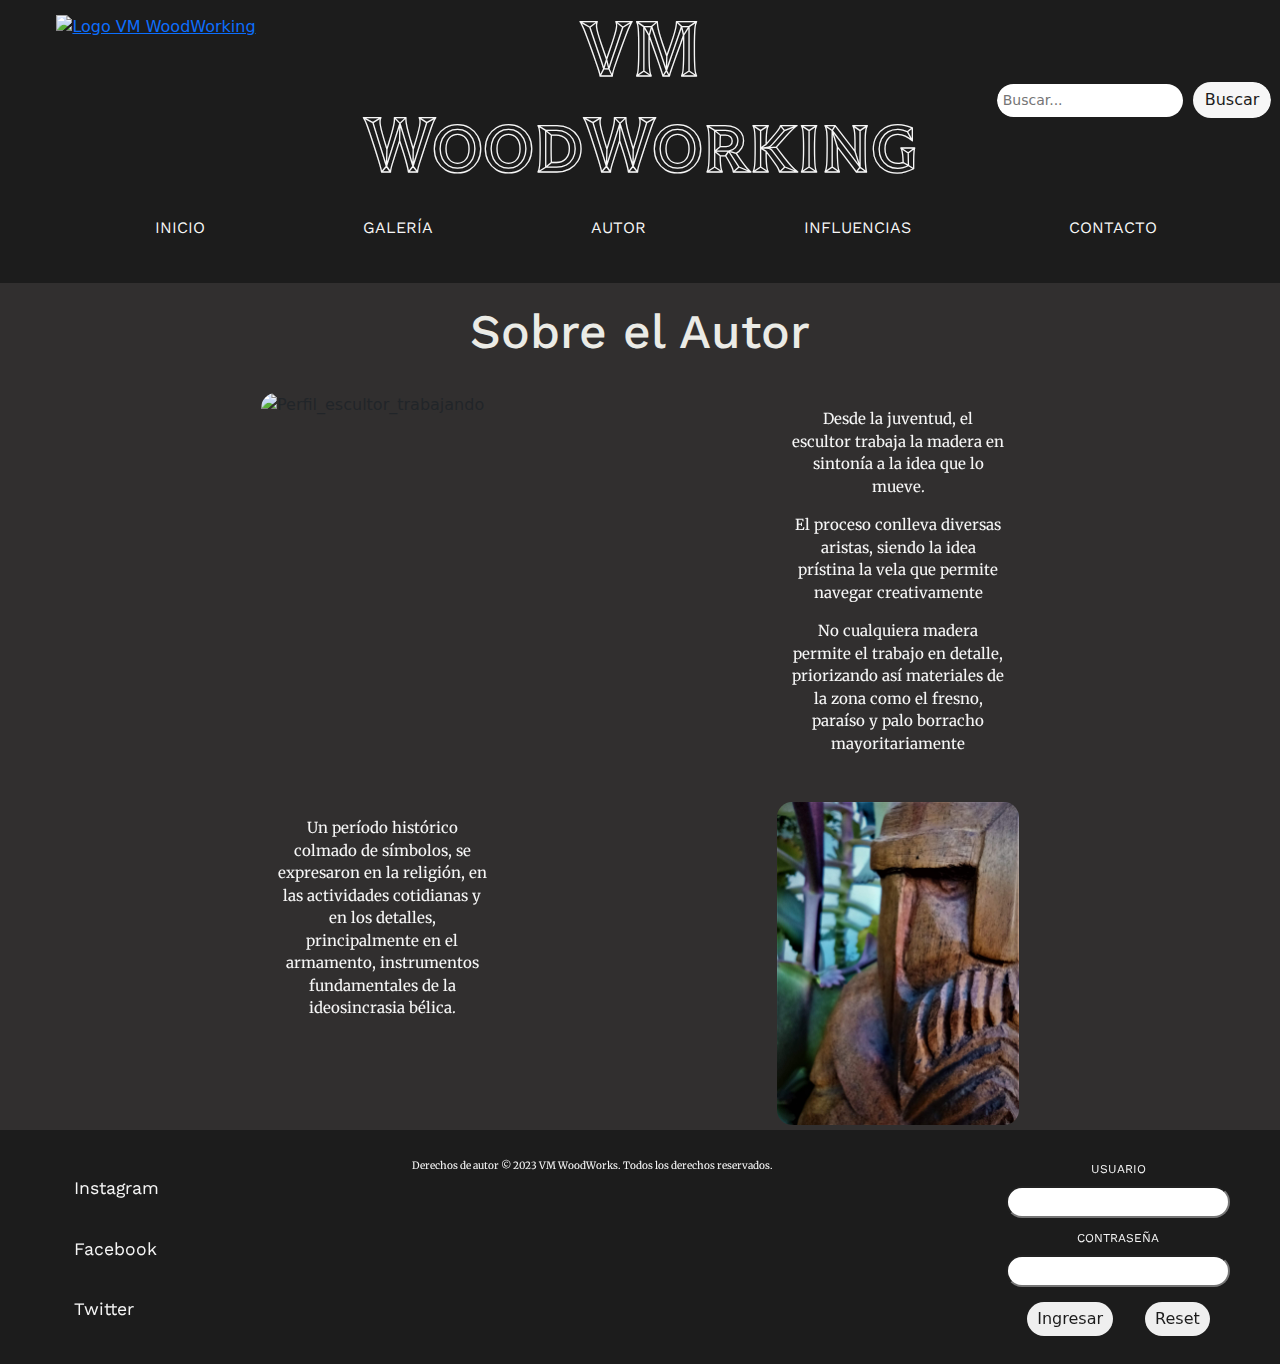
==== commit 602e7a46: "mejoras en detalles esteticos" ====
--- a/pages/autor.html
+++ b/pages/autor.html
@@ -7,6 +7,7 @@
     <link rel="stylesheet" href="../css/style.css">
     <title>Autor | VM WoodWorking</title>
     <meta name="keywords" content="madera, artesania, woodworking, woodcarver, victor mangold, santa fe, argentina">
+    <link rel="icon" href="./img/favicon-32x32.png" type="image/png">
     <link rel="stylesheet" href="https://cdnjs.cloudflare.com/ajax/libs/font-awesome/6.4.2/css/all.min.css"
         integrity="sha512-z3gLpd7yknf1YoNbCzqRKc4qyor8gaKU1qmn+CShxbuBusANI9QpRohGBreCFkKxLhei6S9CQXFEbbKuqLg0DA=="
         crossorigin="anonymous" referrerpolicy="no-referrer" />
@@ -50,7 +51,7 @@
             <h2>Sobre el Autor</h2>
             <div class="container-perfil-autor">
                 <div class="elemento foto-perfil">
-                    <img class="perfil" src="../img/Perfil-Trabajo1.jpg" alt="Perfil_escultor">
+                    <img class="perfil" src="../img/Perfil-Trabajo1.jpg" alt="Perfil_escultor_trabajando">
                 </div>
                 <div class="elemento video-perfil">
                     <iframe class="video-perfil-1" width="300" height="500" src="https://www.youtube.com/embed/fjagtf6Wr90"
@@ -60,7 +61,7 @@
                     </iframe>
                 </div>
                 <div class="elemento foto-perfil-2">
-                    <img class="perfil" src="../img/13_Detalle_1.jpg" alt="Perfil_escultor_2">
+                    <img class="perfil" src="../img/13_Detalle_1.jpg" alt="Perfil_escultor_trabajando_2">
                 </div>
                 <div class="elemento small-text">
                     <nav class="texto-perfil">
@@ -74,9 +75,7 @@
                 </div>
                 <div class="elemento small-text">
                     <nav class="texto-perfil">
-                        <p>Desde la juventud, el escultor trabaja la madera en sintonía a la idea que lo mueve.</p>
-                        <p>El proceso conlleva diversas aristas, siendo la idea prístina la vela que permite navegar
-                            creativamente</p>
+                        <p>Un período histórico colmado de símbolos, se expresaron en la religión, en las actividades cotidianas y en los detalles, principalmente en el armamento, instrumentos fundamentales de la ideosincrasia bélica.</p>
                     </nav>
                 </div>
             </div>
@@ -120,13 +119,13 @@
                 <form action="?" method="get">
                     <div class="input-group">
                         <label>USUARIO</label>
-                        <input type="text">
+                        <input type="text" class="rounded-5">
                         <label>CONTRASEÑA</label>
-                        <input type="password">
+                        <input type="password" class="rounded-5">
                     </div>
                     <div class="buttons-session-footer">
-                        <input type="button" value="Ingresar">
-                        <input type="button" value="Reset">
+                        <input type="button" value="Ingresar" class="rounded-5">
+                        <input type="button" value="Reset" class="rounded-5">
                     </div>
                 </form>
             </nav>
--- a/css/style.css
+++ b/css/style.css
@@ -1,3 +1,4 @@
+@charset "UTF-8";
 /* TIPOGRAFIAS, VARIABLES, FUENTES, COLORES */
 @import url("https://fonts.googleapis.com/css2?family=Tilt+Prism&family=Work+Sans:wght@300&display=swap");
 @import url("https://fonts.googleapis.com/css2?family=Merriweather:wght@300&display=swap");
@@ -33,15 +34,13 @@
   font-size: 20px; }
 
 header {
-  width: 100%;
-  height: 28vh; }
+  width: 100%; }
 
 body {
-  height: 55vh;
   width: 100%; }
 
 footer {
-  height: 27vh;
+  min-height: 20vh;
   width: 100%; }
 
 .fondo h2, .fondo .h2 {
@@ -97,7 +96,7 @@
       width: 100%;
       flex-wrap: nowrap; }
       .container-header .titulo .responsive-title:hover {
-        transform: scale(1.1); }
+        text-shadow: 2px 2px 4px rgba(232, 248, 92, 0.932); }
   .container-header .searchbar {
     display: flex;
     align-items: center;
@@ -115,10 +114,10 @@
         outline: none;
         border-radius: 20px;
         transition: border-color 0.3s ease;
-        transition: transform 0.3s ease; }
+        box-shadow: 0.3s ease; }
         .container-header .searchbar form input[type="text"]:hover {
-          border-color: #bfd4ee;
-          transform: scale(0.9); }
+          border-color: #e6fc22;
+          box-shadow: 0px 0px 15px rgba(245, 244, 229, 0.7), 0px 5px 15px #fcfadf; }
       .container-header .searchbar form input[type="submit"] {
         padding: 6px 12px;
         background-color: #F6F6F6;
@@ -126,10 +125,7 @@
         border: none;
         cursor: pointer;
         border-radius: 20px;
-        margin-left: 10px;
-        transition: transform 0.3s ease; }
-        .container-header .searchbar form input[type="submit"]:hover {
-          transform: scale(0.9); }
+        margin-left: 10px; }
   .container-header .area-menu-header {
     display: flex;
     width: 100%;
@@ -176,31 +172,32 @@
   .main-contenido-principal .fondo {
     margin-bottom: 0px;
     background-color: #312f2f; }
+    .main-contenido-principal .fondo h3, .main-contenido-principal .fondo .h3 {
+      color: #d3d3c3;
+      font-family: "Work Sans", sans-serif;
+      font-size: 22px;
+      text-align: center;
+      padding: 3em 0;
+      letter-spacing: 15px; }
     .main-contenido-principal .fondo .imagenes {
       width: 17%;
       height: auto;
       display: inline-block;
       padding: 20px; }
-    .main-contenido-principal .fondo h3, .main-contenido-principal .fondo .h3 {
-      color: #d3d3c3;
-      font-family: "Work Sans";
-      font-size: 22px;
-      text-align: center;
-      padding: 3em 0;
-      letter-spacing: 15px; }
     .main-contenido-principal .fondo .titulo-4 {
       display: flex;
       max-width: 80vw;
       margin: 0 auto;
       align-items: center;
-      padding-bottom: 2em; }
+      padding-bottom: 2em;
+      margin-top: 10rem; }
       .main-contenido-principal .fondo .titulo-4 .texto-container {
         flex: 1;
         text-align: center;
         justify-content: center; }
         .main-contenido-principal .fondo .titulo-4 .texto-container h4, .main-contenido-principal .fondo .titulo-4 .texto-container .h4 {
           color: #F6F6F6;
-          font-family: "Merryweather";
+          font-family: "Merriweather", serif;
           font-size: 27px;
           text-align: center;
           padding: 25px 0 25px 0;
@@ -215,114 +212,30 @@
           box-shadow: 4px 4px 10px rgba(0, 0, 0, 0.3);
           margin: 0; }
       .main-contenido-principal .fondo .titulo-4 .imagen-ladera-titulo-4 img {
-        width: 40vw;
+        width: 50rem;
         height: auto;
         margin-left: 20px;
         box-shadow: 4px 4px 10px rgba(0, 0, 0, 0.3);
         border-radius: 15px;
         transition: transform 0.4 ease; }
         .main-contenido-principal .fondo .titulo-4 .imagen-ladera-titulo-4 img:hover img {
-          transform: scale(0.9);
-          box-shadow: 4px 4px 10px rgba(0, 0, 0, 0.3); }
+          transform: scale(0.9); }
 
 .fondo {
-  margin-bottom: 0px;
   background-color: #312f2f; }
-
-.muestra {
-  width: 100%;
-  height: auto;
-  padding: 3px;
-  overflow: hidden;
-  box-sizing: border-box; }
-
-.container-galeria div {
-  display: flex;
-  align-items: center;
-  justify-content: center;
-  justify-items: center;
-  padding: 2px;
-  width: 100%;
-  margin: 2px;
-  margin-bottom: 10px; }
-
-.container-galeria img {
-  max-width: 100%;
-  max-height: 100%;
-  width: 300px;
-  height: auto;
-  border-radius: 15px;
-  box-shadow: 4px 8px 10px rgba(0, 0, 0, 0.2);
-  transition: transform 0.3 ease; }
-
-.muestra-horizontal:hover {
-  transform: scale(1.1); }
-
-.muestra:hover {
-  transform: scale(1.1); }
-
-.container-galeria img.muestra-horizontal {
-  width: 500px;
-  display: flex;
-  flex-direction: row;
-  align-items: center;
-  justify-content: center; }
-
-.container-galeria {
-  display: grid;
-  grid-template-columns: 1fr 1fr 1fr 1fr;
-  grid-template-rows: 1fr 1fr 1fr 1fr;
-  gap: 5px 3px;
-  grid-template-areas: "img-horizontal-1 img-horizontal-1 img-horizontal-2 img-horizontal-2"- "img-vertical-1 img-vertical-2 img-vertical-3 img-vertical-4"- "img-vertical-5 img-vertical-6 img-vertical-7 img-vertical-8"- "img-vertical-9 img-vertical-10 img-vertical-11 img-vertical-12";
-  margin: 0 auto;
-  max-width: 70vw;
-  padding: 5px;
-  box-sizing: border-box; }
-
-.img-horizontal-1 {
-  grid-area: img-horizontal-1; }
-
-.img-horizontal-2 {
-  grid-area: img-horizontal-2; }
-
-.img-vertical-1 {
-  grid-area: img-vertical-1; }
-
-.img-vertical-2 {
-  grid-area: img-vertical-2; }
-
-.img-vertical-3 {
-  grid-area: img-vertical-3; }
-
-.img-vertical-4 {
-  grid-area: img-vertical-4; }
-
-.img-vertical-5 {
-  grid-area: img-vertical-5; }
-
-.img-vertical-6 {
-  grid-area: img-vertical-6; }
-
-.img-vertical-7 {
-  grid-area: img-vertical-7; }
-
-.img-vertical-8 {
-  grid-area: img-vertical-8; }
-
-.img-vertical-9 {
-  grid-area: img-vertical-9; }
-
-.img-vertical-10 {
-  grid-area: img-vertical-10; }
-
-.img-vertical-11 {
-  grid-area: img-vertical-11; }
-
-.img-vertical-12 {
-  grid-area: img-vertical-12; }
+  .fondo .card {
+    background: #1a1919 !important;
+    border: 1px solid #1d1c1c;
+    color: #F6F6F6 !important;
+    margin-bottom: 2rem;
+    display: flex;
+    flex-direction: column;
+    width: 100%; }
+    .fondo .card:hover {
+      transform: scale(1.05);
+      transition: transform 0.2s ease; }
+    .fondo .card h6, .fondo .card .h6 {
+      color: #636060 !important; }
 
 .fondo {
   margin-bottom: 0px;
@@ -369,7 +282,7 @@
   grid-auto-flow: row;
   grid-template-rows: auto;
   grid-template-areas: "Foto-perfil-1 video-1 texto-2"- "texto-1 video-1 texto-2"+ "texto-1 video-1 foto-perfil-2"  "texto-1 video-1 foto-perfil-2";
   margin: 0 auto;
   max-width: 60vw;
@@ -400,8 +313,7 @@
   padding-bottom: 10px;
   margin: 20px auto;
   margin-bottom: 0;
-  width: 1500px;
-  height: 1100px; }
+  width: 60vw; }
 
 .container-grid-img-influencias div {
   margin: 2px;
@@ -414,11 +326,11 @@
   border-radius: 25px; }
 
 .container-grid-img-influencias div p {
-  font-size: 30px;
+  font-size: 17px;
   color: whitesmoke;
   font-family: "Work Sans", sans-serif;
-  font-size: 22px;
-  text-justify: distribute-all-lines; }
+  text-justify: distribute-all-lines;
+  text-align: center; }
 
 .container-grid-img-influencias {
   display: grid;
@@ -545,7 +457,8 @@
         width: 100%;
         height: 100%;
         border: 0;
-        margin-bottom: 0; }
+        margin-bottom: 0;
+        transition: transform 0.3s ease; }
         .footer .mapa-copyr .mapa-container .mapa:hover {
           transform: scale(0.9);
           animation: scaleOnce 0.3s ease forwards; }
@@ -578,13 +491,14 @@
           .footer .log-inicio-foot .inicio-sesion-footer form .input-group input[type="text"],
           .footer .log-inicio-foot .inicio-sesion-footer form .input-group input[type="password"] {
             padding: 2px 10px;
-            transition: transform 0.3 ease; }
+            transition: transform 0.9 ease; }
             .footer .log-inicio-foot .inicio-sesion-footer form .input-group input[type="text"]:hover,
             .footer .log-inicio-foot .inicio-sesion-footer form .input-group input[type="password"]:hover {
-              transform: scale(1.1); }
+              transform: scale(1.1);
+              transition: transform 0.9s ease; }
         .footer .log-inicio-foot .inicio-sesion-footer form .buttons-session-footer {
           display: flex;
-          gap: 30px;
+          gap: 2em;
           justify-content: center;
           margin-top: 15px; }
           .footer .log-inicio-foot .inicio-sesion-footer form .buttons-session-footer input[type="button"] {
@@ -595,110 +509,17 @@
             cursor: pointer;
             transition: transform 0.3 ease; }
             .footer .log-inicio-foot .inicio-sesion-footer form .buttons-session-footer input[type="button"]:hover {
-              transform: scale(0.9); }
+              transform: scale(0.9);
+              transition: transform 0.9s ease; }
 
 /* MEDIA QUERIES - RESPONSIVE */
-@media only screen and (min-width: 768px) and (max-width: 1024px) {
-  .titulo h1, .titulo .h1 {
-    font-size: 4em;
-    color: #F6F6F6; }
-  .logo .logo-imagen {
-    width: 100%;
-    height: 150px; }
-  .menu-header {
-    display: flex; } }
-
-@media only screen and (max-width: 768px) {
+@media only screen and (min-width: 500px) and (max-width: 900px) {
   header {
-    height: 30%;
     width: 100%; }
   body {
-    height: 55%;
-    width: 100%; }
-  footer {
-    height: 15%;
-    width: 100%; }
-  .container-header {
-    grid-template-areas: "logo"- "titulo"- "searchbar"- "area-menu-header"; }
-  .fondo h3, .fondo .h3 {
-    font-size: 10px;
-    letter-spacing: 5px;
-    color: #d3d3c3; }
-  .responsive-title {
-    font-size: 15px; }
-  .logo {
-    max-height: 100px; }
-  .logo .logo-imagen {
-    width: 100%;
-    height: 90px; }
-  .logo {
-    margin-bottom: 0px;
-    padding: 0; }
-  .container-header .searchbar {
-    display: none;
-    width: 100px;
-    height: 100%; }
-  .menu-header {
-    display: inline-flex;
-    flex-wrap: wrap;
-    gap: 0;
-    font-size: 5px;
-    padding: 0;
-    margin: 0; }
-  .menu-header li a {
-    gap: 0;
-    font-size: 4px; }
-  .menu-footer li a {
-    font-size: 15px;
-    width: 40px; }
-  .mapa-container p {
-    font-size: 7px; }
-  .mapa-container .mapa {
-    height: 100px; }
-  .inicio-sesion-footer form {
-    width: 100px;
-    font-size: 15px; }
-  .inicio-sesion-footer form {
-    width: 100px;
-    font-size: 9px; }
-  .logo .logo-imagen {
-    width: 100%;
-    height: 90px;
-    margin-top: 20px; }
-  .menu-footer li a {
-    font-size: 10px;
-    width: 15px; }
-  .mapa-container .mapa {
-    height: 70px; }
-  .inicio-sesion-footer form {
-    width: 60px;
-    font-size: 8px; }
-  .buttons-session-footer {
-    width: 70px;
-    font-size: 9px; }
-  .inicio-sesion-footer .input-group label {
-    font-size: 8px; }
-  .buttons-session-footer input[type="button"] {
-    width: 30px;
-    font-size: 7px;
-    gap: 4px;
-    padding: 0 0; }
-  .contenedor-menu-footer {
-    gap: 2px; } }
-
-@media (max-width: 490px) {
-  header {
-    height: 20%;
-    width: 100%; }
-  body {
-    height: 45%;
     width: 100%;
     overflow-x: hidden; }
   footer {
-    height: 35%;
     width: 100%; }
   /* Header - Responsive */
   .header {
@@ -729,12 +550,14 @@
         .header .container-header .titulo h1, .header .container-header .titulo .h1 {
           font-size: 25px;
           padding-left: 5px; }
+      .header .container-header .searchbar {
+        display: none; }
       .header .container-header .area-menu-header nav .menu-header li {
         padding: 0;
         margin: 0;
         background-color: #1C1C1C; }
       .header .container-header .menu-header li a {
-        font-size: 8px;
+        font-size: 18px;
         gap: 0;
         margin-top: 0;
         padding: 0; }
@@ -747,114 +570,428 @@
   .main-contenido-principal .fondo .titulo-4 .texto-container p {
     font-size: 12px;
     text-align: center; }
+  .main-contenido-principal .fondo .titulo-4 .imagen-ladera-titulo-4 {
+    padding-top: 15px; }
   /* Footer - Responsive */
-  .footer .contenedor-menu-footer-grande {
-    display: flex;
-    align-items: center;
-    justify-content: space-between;
-    gap: 8px; }
-    .footer .contenedor-menu-footer-grande .redes-sociales {
+  .footer {
+    height: 100%; }
+    .footer .contenedor-menu-footer-grande {
+      display: flex;
+      align-items: center;
+      justify-content: space-between;
+      gap: 8px; }
+      .footer .contenedor-menu-footer-grande .redes-sociales {
+        display: flex;
+        flex-direction: column;
+        align-items: center;
+        justify-content: center;
+        height: 9em;
+        width: auto;
+        flex-basis: calc(33.33% - 20px);
+        margin-right: 1px; }
+        .footer .contenedor-menu-footer-grande .redes-sociales .menu-footer {
+          height: 6em;
+          width: 10em;
+          display: table-column;
+          justify-content: center; }
+          .footer .contenedor-menu-footer-grande .redes-sociales .menu-footer li {
+            font-size: 7px;
+            text-align: left;
+            flex-direction: column; }
+            .footer .contenedor-menu-footer-grande .redes-sociales .menu-footer li a {
+              font-size: 0;
+              display: none;
+              margin-bottom: -5px; }
+            .footer .contenedor-menu-footer-grande .redes-sociales .menu-footer li i {
+              font-size: 12px; }
+    .footer .mapa-copyr {
       display: flex;
       flex-direction: column;
       align-items: center;
       justify-content: center;
-      height: 10em;
       width: auto;
-      border: red solid 2px;
+      margin-top: 0;
+      height: 11em;
+      flex-basis: calc(33.33% - 20px);
+      margin-right: 20px; }
+      .footer .mapa-copyr .mapa-container {
+        text-align: center;
+        height: 7em;
+        width: 14em;
+        padding-bottom: 10px; }
+        .footer .mapa-copyr .mapa-container .mapa {
+          height: 100%;
+          width: 100%;
+          padding-bottom: 15px; }
+        .footer .mapa-copyr .mapa-container .footer-bottom-text {
+          font-size: 10px;
+          text-align: center;
+          margin-top: 0;
+          margin: 0;
+          color: #F6F6F6;
+          font-family: "Merriweather", serif;
+          text-decoration: none;
+          list-style-type: none;
+          padding: 5px; }
+    .footer .log-inicio-foot {
+      display: flex;
+      flex-direction: column;
+      align-items: center;
+      justify-content: center;
+      height: 11em;
+      width: 6em;
       flex-basis: calc(33.33% - 20px);
       margin-right: 10px; }
-      .footer .contenedor-menu-footer-grande .redes-sociales .menu-footer {
-        height: 8em;
-        width: 4em;
-        display: table-column;
-        justify-content: center; }
-        .footer .contenedor-menu-footer-grande .redes-sociales .menu-footer li {
-          font-size: 7px;
-          text-align: left;
-          flex-direction: column; }
-          .footer .contenedor-menu-footer-grande .redes-sociales .menu-footer li a {
-            font-size: 0; }
-          .footer .contenedor-menu-footer-grande .redes-sociales .menu-footer li i {
-            font-size: 12px; }
-  .footer .mapa-copyr {
+      .footer .log-inicio-foot .inicio-sesion-footer form {
+        width: 100%;
+        text-align: center;
+        font-size: 8px;
+        justify-content: center;
+        margin-left: 20px;
+        align-content: center; }
+        .footer .log-inicio-foot .inicio-sesion-footer form .input-group {
+          gap: 1px;
+          align-content: center; }
+          .footer .log-inicio-foot .inicio-sesion-footer form .input-group label {
+            text-align: center;
+            font-size: 8px; }
+          .footer .log-inicio-foot .inicio-sesion-footer form .input-group input[type="text"],
+          .footer .log-inicio-foot .inicio-sesion-footer form .input-group input[type="password"] {
+            width: 80%;
+            height: 12px;
+            margin: 0;
+            padding: 6px 5px;
+            border: 1px solid #ccc;
+            outline: none; }
+      .footer .log-inicio-foot .buttons-session-footer {
+        display: flex;
+        margin-top: 8px;
+        margin-left: 5px;
+        gap: 1em;
+        align-content: center;
+        align-items: center;
+        justify-items: center; }
+        .footer .log-inicio-foot .buttons-session-footer input[type="button"] {
+          font-size: 8px;
+          height: auto;
+          padding: 4px 10px;
+          text-align: center;
+          display: flex;
+          align-items: center;
+          justify-content: center; }
+  /* Main Index - Responsive */
+  .carousel-inner {
+    display: flex;
+    justify-content: space-around; }
+    .carousel-inner .carousel-item {
+      text-align: center; }
+      .carousel-inner .carousel-item img {
+        max-width: 60% !important;
+        height: auto; }
+  .titulo-4 {
+    flex-direction: column; }
+    .titulo-4 .texto-container h4, .titulo-4 .texto-container .h4 {
+      font-size: 1em; }
+    .titulo-4 .texto-container p {
+      font-size: 18px !important; }
+    .titulo-4 .imagen-ladera-titulo-4 img {
+      width: 35rem !important; }
+  /* Galería - Responsive */
+  /* Autor - Responsive */
+  .fondo h2, .fondo .h2 {
+    font-size: 1.5em;
+    color: #F6F6F6; }
+  .container-perfil-autor {
+    width: 90%;
+    margin: 0 auto;
+    margin-bottom: 0;
+    display: flex;
+    justify-content: center;
+    align-items: center;
+    flex-direction: column;
+    gap: 0; }
+  .elemento {
+    width: 80%;
+    margin-bottom: 5px;
+    height: 280px;
+    display: flex;
+    flex-direction: column; }
+  .foto-perfil {
+    order: 1; }
+  .small-text {
+    order: 2; }
+  .foto-perfil-2 {
+    order: 4; }
+  .small-text {
+    order: 1;
+    margin-top: 5px; }
+  .video-perfil-1 {
+    order: 5; }
+  .foto-perfil,
+  .foto-perfil-2,
+  .video-perfil-1 {
+    margin-bottom: 0;
+    padding-bottom: 0;
+    height: 100%; }
+  .foto-perfil img,
+  .foto-perfil-2 img,
+  .video-perfil-1 {
+    width: 100%;
+    height: 100%;
+    max-width: 100%; }
+  .texto-perfil,
+  .small-text p {
+    font-size: 13px;
+    padding: 5px;
+    flex-grow: 1;
+    width: 100%;
+    max-width: 100%;
+    margin: 0; }
+  .texto-perfil {
+    align-self: flex-start; }
+  .video-1 {
+    width: 100%; }
+  .elemento img,
+  .elemento p {
+    margin: 0;
+    margin-bottom: 10px; }
+  /* Influencias - Responsive */
+  .fondo {
+    display: block;
+    max-width: 100%;
+    margin: 0 auto; }
+  .container-grid-img-influencias {
     display: flex;
     flex-direction: column;
+    text-align: center;
     align-items: center;
+    max-width: 40%;
+    object-fit: contain; }
+  .container-grid-img-influencias .texto-influencia p {
+    font-size: 16px;
+    text-align: center;
+    margin: 5px;
+    padding: 10px 0;
+    overflow: auto;
+    max-height: 150px; }
+  .container-grid-img-influencias .texto-influencia-3 p {
+    font-size: 16px;
+    text-align: center;
+    margin-bottom: 10px;
+    margin: 5px;
+    padding: 10px 0;
+    overflow: auto;
+    max-height: 150px; }
+  .texto-influencia,
+  .imagen-influencia-1,
+  .imagen-influencia-2,
+  .imagen-influencia-3,
+  .imagen-influencia-4,
+  .texto-influencia-3,
+  .imagen-influencia-5,
+  .imagen-influencia-6,
+  .imagen-influencia-7 {
+    margin: 10px 0;
+    width: 100%;
+    box-sizing: border-box; }
+  .imagen-influencia-2 {
+    display: none; }
+  .imagen-influencia-6 img,
+  .imagen-influencia-7 img {
+    object-fit: scale-down;
+    max-width: 100%;
+    height: auto; }
+  .imagen-influencia-1 img,
+  .imagen-influencia-2 img,
+  .imagen-influencia-3 img,
+  .imagen-influencia-4 img,
+  .texto-influencia-3 img,
+  .imagen-influencia-5 img,
+  .imagen-influencia-6 img,
+  .imagen-influencia-7 img {
+    object-fit: contain;
+    margin-top: 5px; }
+  .influ {
+    max-width: 100%;
+    height: auto;
+    object-fit: scale-down; }
+  /* Comentarios - Responsive */
+  .about-centrar label {
+    font-size: 16px; }
+  .about-centrar input:not(.comentarios) {
+    height: 70%;
+    font-size: 16px !important; }
+  .about-centrar .comentarios {
+    width: 40%; } }
+
+@media (max-width: 490px) {
+  header {
+    width: 100%; }
+  body {
+    width: 100%;
+    overflow-x: hidden; }
+  footer {
+    width: 100%; }
+  /* Header - Responsive */
+  .header {
+    margin-bottom: 0;
+    margin-top: 0;
     justify-content: center;
-    width: auto;
-    margin-top: 0;
-    border: red solid 2px;
-    height: 10em;
-    flex-basis: calc(33.33% - 20px);
-    margin-right: 10px; }
-    .footer .mapa-copyr .mapa-container {
-      text-align: center;
-      height: 6em;
-      width: 8em;
+    align-items: center; }
+    .header .container-header {
+      grid-template-areas: "logo"+ "titulo"+ "searchbar"+ "area-menu-header";
+      max-height: 15em;
+      display: flex;
+      flex-direction: column;
+      justify-content: space-between;
+      align-items: center;
       padding-bottom: 10px; }
-      .footer .mapa-copyr .mapa-container .mapa {
+      .header .container-header .logo {
+        display: inline-flex;
+        flex-direction: row; }
+        .header .container-header .logo .logo-imagen {
+          width: 100%;
+          max-height: 7rem;
+          margin-top: 5px; }
+      .header .container-header .titulo {
+        flex: 1; }
+        .header .container-header .titulo h1, .header .container-header .titulo .h1 {
+          font-size: 25px;
+          padding-left: 5px; }
+      .header .container-header .searchbar {
+        display: none; }
+      .header .container-header .area-menu-header nav .menu-header li {
+        padding: 0;
+        margin: 0;
+        background-color: #1C1C1C; }
+      .header .container-header .menu-header li a {
+        font-size: 10px;
+        gap: 0;
+        margin-top: 0;
+        padding: 0; }
+  /* Main */
+  .main-contenido-principal .fondo h3, .main-contenido-principal .fondo .h3 {
+    font-size: 15px; }
+  .main-contenido-principal .fondo .titulo-4 .texto-container h4, .main-contenido-principal .fondo .titulo-4 .texto-container .h4 {
+    font-size: 1.1rem;
+    text-align: center; }
+  .main-contenido-principal .fondo .titulo-4 .texto-container p {
+    font-size: 12px;
+    text-align: center; }
+  .main-contenido-principal .fondo .titulo-4 .imagen-ladera-titulo-4 {
+    padding-top: 15px; }
+    .main-contenido-principal .fondo .titulo-4 .imagen-ladera-titulo-4 img {
+      width: 16rem !important; }
+  /* Footer - Responsive */
+  .footer {
+    height: 100%; }
+    .footer .contenedor-menu-footer-grande {
+      display: flex;
+      align-items: center;
+      justify-content: space-between;
+      gap: 8px; }
+      .footer .contenedor-menu-footer-grande .redes-sociales {
+        display: flex;
+        flex-direction: column;
+        align-items: center;
+        justify-content: center;
         height: 100%;
+        width: auto;
+        flex-basis: calc(33.33% - 20px);
+        margin-right: 1px; }
+        .footer .contenedor-menu-footer-grande .redes-sociales .menu-footer {
+          height: 6em;
+          width: 6em;
+          display: table-column;
+          justify-content: center; }
+          .footer .contenedor-menu-footer-grande .redes-sociales .menu-footer li {
+            font-size: 7px;
+            text-align: left;
+            flex-direction: column; }
+            .footer .contenedor-menu-footer-grande .redes-sociales .menu-footer li a {
+              font-size: 0;
+              display: none;
+              margin-bottom: -5px; }
+            .footer .contenedor-menu-footer-grande .redes-sociales .menu-footer li i {
+              font-size: 12px; }
+    .footer .mapa-copyr {
+      display: flex;
+      flex-direction: column;
+      align-items: center;
+      justify-content: center;
+      width: auto;
+      margin-top: 0;
+      height: 11em;
+      flex-basis: calc(33.33% - 20px);
+      margin-right: 20px; }
+      .footer .mapa-copyr .mapa-container {
+        text-align: center;
+        height: 6em;
+        width: 7em;
+        padding-bottom: 10px; }
+        .footer .mapa-copyr .mapa-container .mapa {
+          height: 100%;
+          width: 100%;
+          padding-bottom: 15px; }
+        .footer .mapa-copyr .mapa-container .footer-bottom-text {
+          font-size: 8px;
+          text-align: center;
+          margin-top: 0;
+          margin: 0;
+          color: #F6F6F6;
+          font-family: "Merriweather", serif;
+          text-decoration: none;
+          list-style-type: none;
+          padding: 5px; }
+    .footer .log-inicio-foot {
+      display: flex;
+      flex-direction: column;
+      align-items: center;
+      justify-content: center;
+      height: 11em;
+      width: 6em;
+      flex-basis: calc(33.33% - 20px);
+      margin-right: 10px; }
+      .footer .log-inicio-foot .inicio-sesion-footer form {
         width: 100%;
-        padding-bottom: 10px; }
-      .footer .mapa-copyr .mapa-container .footer-bottom-text {
+        text-align: center;
         font-size: 8px;
-        text-align: center;
-        margin-top: 0;
-        margin: 0;
-        color: #F6F6F6;
-        font-family: "Merriweather", serif;
-        text-decoration: none;
-        list-style-type: none;
-        padding: 5px; }
-  .footer .log-inicio-foot {
-    display: flex;
-    flex-direction: column;
-    align-items: center;
-    justify-content: center;
-    height: 10em;
-    width: 7em;
-    border: red solid 2px;
-    flex-basis: calc(33.33% - 20px);
-    margin-right: 10px; }
-    .footer .log-inicio-foot .inicio-sesion-footer form {
-      width: 100%;
-      text-align: center;
-      font-size: 8px;
-      justify-content: center;
-      margin-left: 20px;
-      align-content: center; }
-      .footer .log-inicio-foot .inicio-sesion-footer form .input-group {
-        gap: 1px;
+        justify-content: center;
+        margin-left: 20px;
         align-content: center; }
-        .footer .log-inicio-foot .inicio-sesion-footer form .input-group label {
+        .footer .log-inicio-foot .inicio-sesion-footer form .input-group {
+          gap: 1px;
+          align-content: center; }
+          .footer .log-inicio-foot .inicio-sesion-footer form .input-group label {
+            text-align: center;
+            font-size: 8px; }
+          .footer .log-inicio-foot .inicio-sesion-footer form .input-group input[type="text"],
+          .footer .log-inicio-foot .inicio-sesion-footer form .input-group input[type="password"] {
+            width: 60%;
+            height: 12px;
+            margin: 0;
+            padding: 6px 5px;
+            border: 1px solid #ccc;
+            outline: none; }
+      .footer .log-inicio-foot .buttons-session-footer {
+        display: flex;
+        margin-top: 8px;
+        margin-left: 5px;
+        gap: 1em;
+        align-content: center;
+        align-items: center;
+        justify-items: center; }
+        .footer .log-inicio-foot .buttons-session-footer input[type="button"] {
+          font-size: 7px;
+          height: auto;
+          padding: 4px 10px;
           text-align: center;
-          font-size: 8px; }
-        .footer .log-inicio-foot .inicio-sesion-footer form .input-group input[type="text"],
-        .footer .log-inicio-foot .inicio-sesion-footer form .input-group input[type="password"] {
-          width: 60%;
-          height: 12px;
-          box-sizing: border-box;
-          margin: 0;
-          padding: 6px 5px;
-          transition: transform 0.3s ease;
-          border: 1px solid #ccc;
-          outline: none; }
-    .footer .log-inicio-foot .buttons-session-footer {
-      display: flex;
-      margin-top: 8px;
-      margin-left: 20px;
-      gap: 4px;
-      align-content: center;
-      align-items: center;
-      justify-items: center; }
-      .footer .log-inicio-foot .buttons-session-footer input[type="button"] {
-        font-size: 8px;
-        height: auto;
-        padding: 4px 10px;
-        text-align: center;
-        display: flex;
-        align-items: center;
-        justify-content: center; }
+          display: flex;
+          align-items: center;
+          justify-content: center; }
   /* Main Index - Responsive */
   .carousel-inner {
     display: flex;
@@ -862,7 +999,7 @@
   .carousel-item {
     text-align: center; }
   .carousel-item img {
-    max-width: 70%;
+    max-width: 70% !important;
     height: auto; }
   .titulo-4 {
     flex-direction: column; }
@@ -928,7 +1065,7 @@
   .elemento img,
   .elemento p {
     margin: 0;
-    margin-bottom: 10px; }
+    margin-bottom: 5px; }
   /* Influencias - Responsive */
   .fondo {
     display: block;
@@ -989,34 +1126,33 @@
     max-width: 100%;
     height: auto;
     object-fit: scale-down; }
-  /* Comentarios - Responsive */
+  /* Contacto - Responsive */
   .about-centrar label {
     font-size: 12px; }
-  .about-centrar input not:comentarios {
-    height: 60%; }
-  .comentarios {
+  .about-centrar input:not(.comentarios) {
+    height: 70%;
+    font-size: 13px !important; }
+  .about-centrar .comentarios {
     width: 60%; } }
 
 /* BOOTSTRAP */
-.carousel-inner .carousel-item {
-  width: 100%;
-  height: auto;
-  align-content: center;
-  align-items: center;
-  justify-content: center;
-  text-align: center; }
-
-.carousel-inner {
-  margin: 0 auto; }
-
 .container .carousel {
   justify-content: space-evenly;
   justify-items: center; }
 
-.carousel-item img {
-  max-width: 40%;
-  height: auto;
-  margin: auto; }
+.carousel-inner {
+  margin: 0 auto; }
+  .carousel-inner .carousel-item {
+    width: 100%;
+    height: auto;
+    align-content: center;
+    align-items: center;
+    justify-content: center;
+    text-align: center; }
+    .carousel-inner .carousel-item img {
+      max-width: 40%;
+      height: auto;
+      margin: auto; }
 
 /*!
    * Bootstrap  v5.3.1 (https://getbootstrap.com/)
